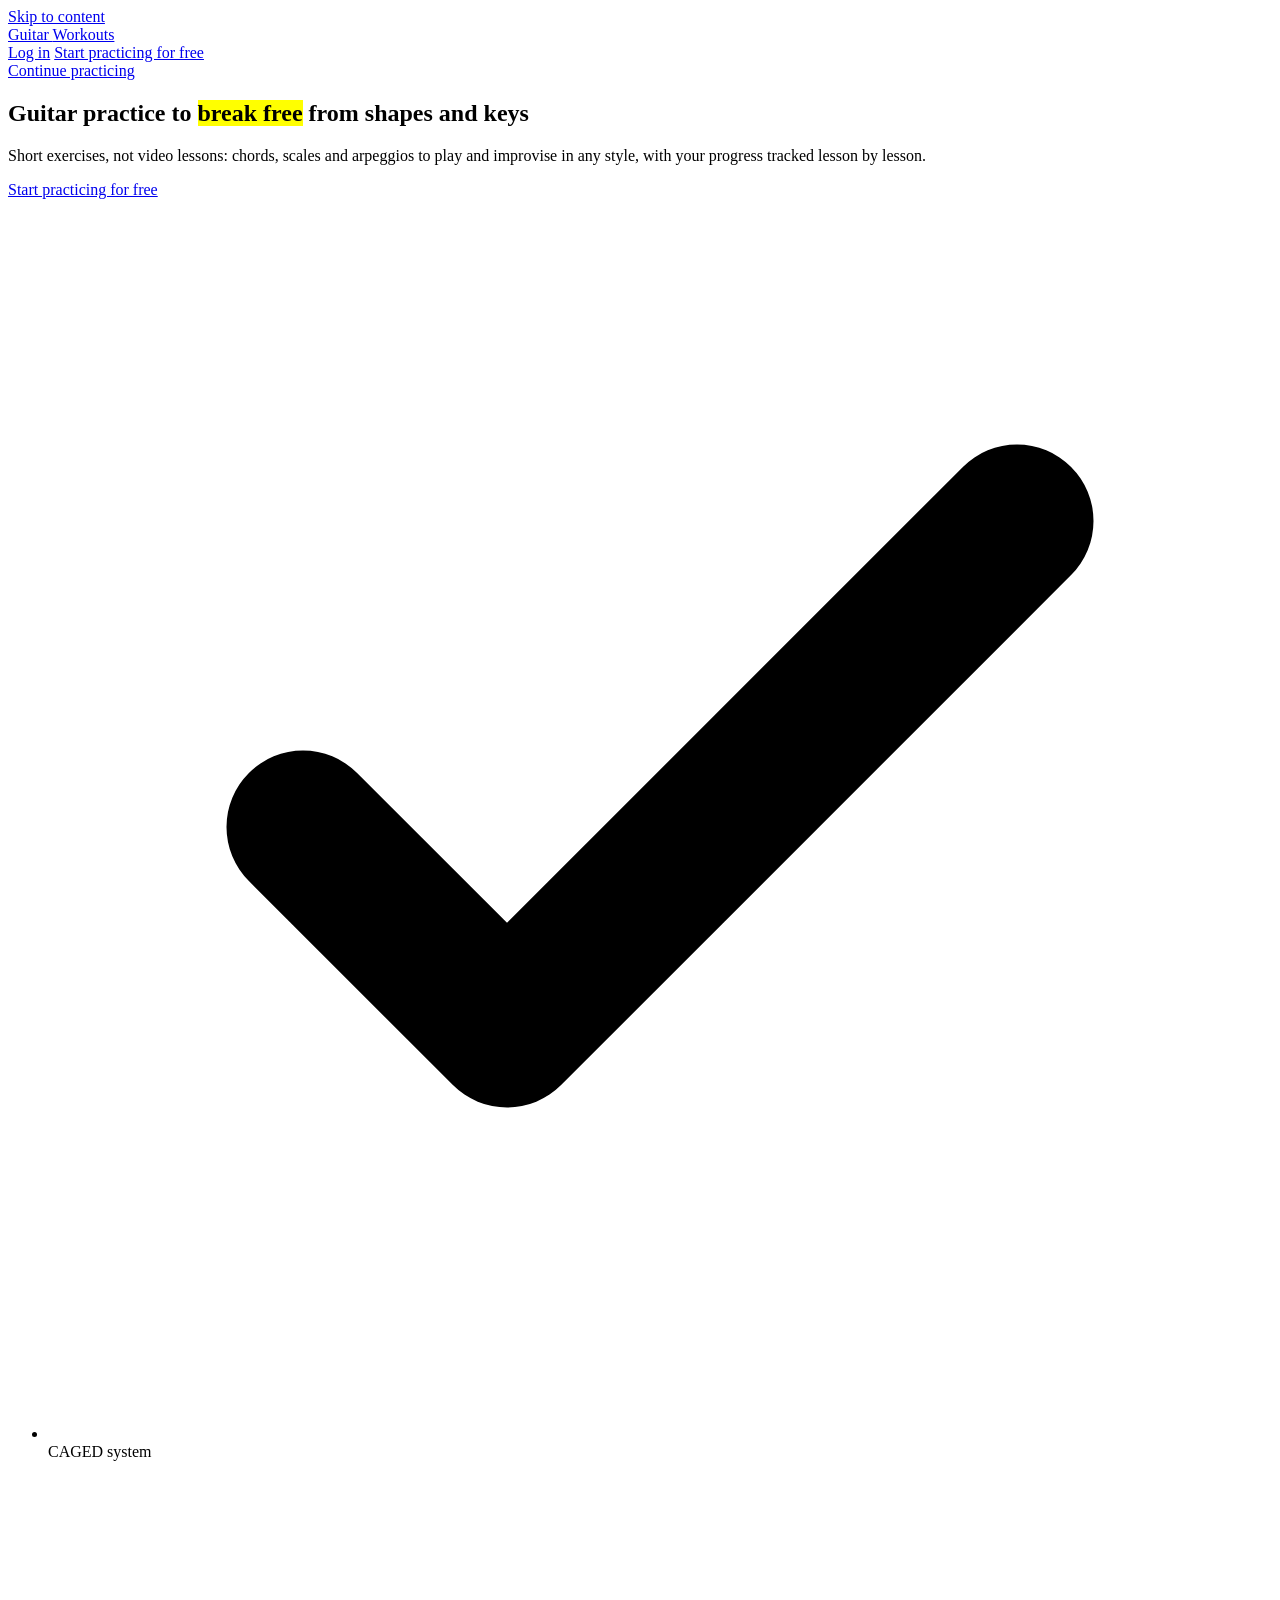
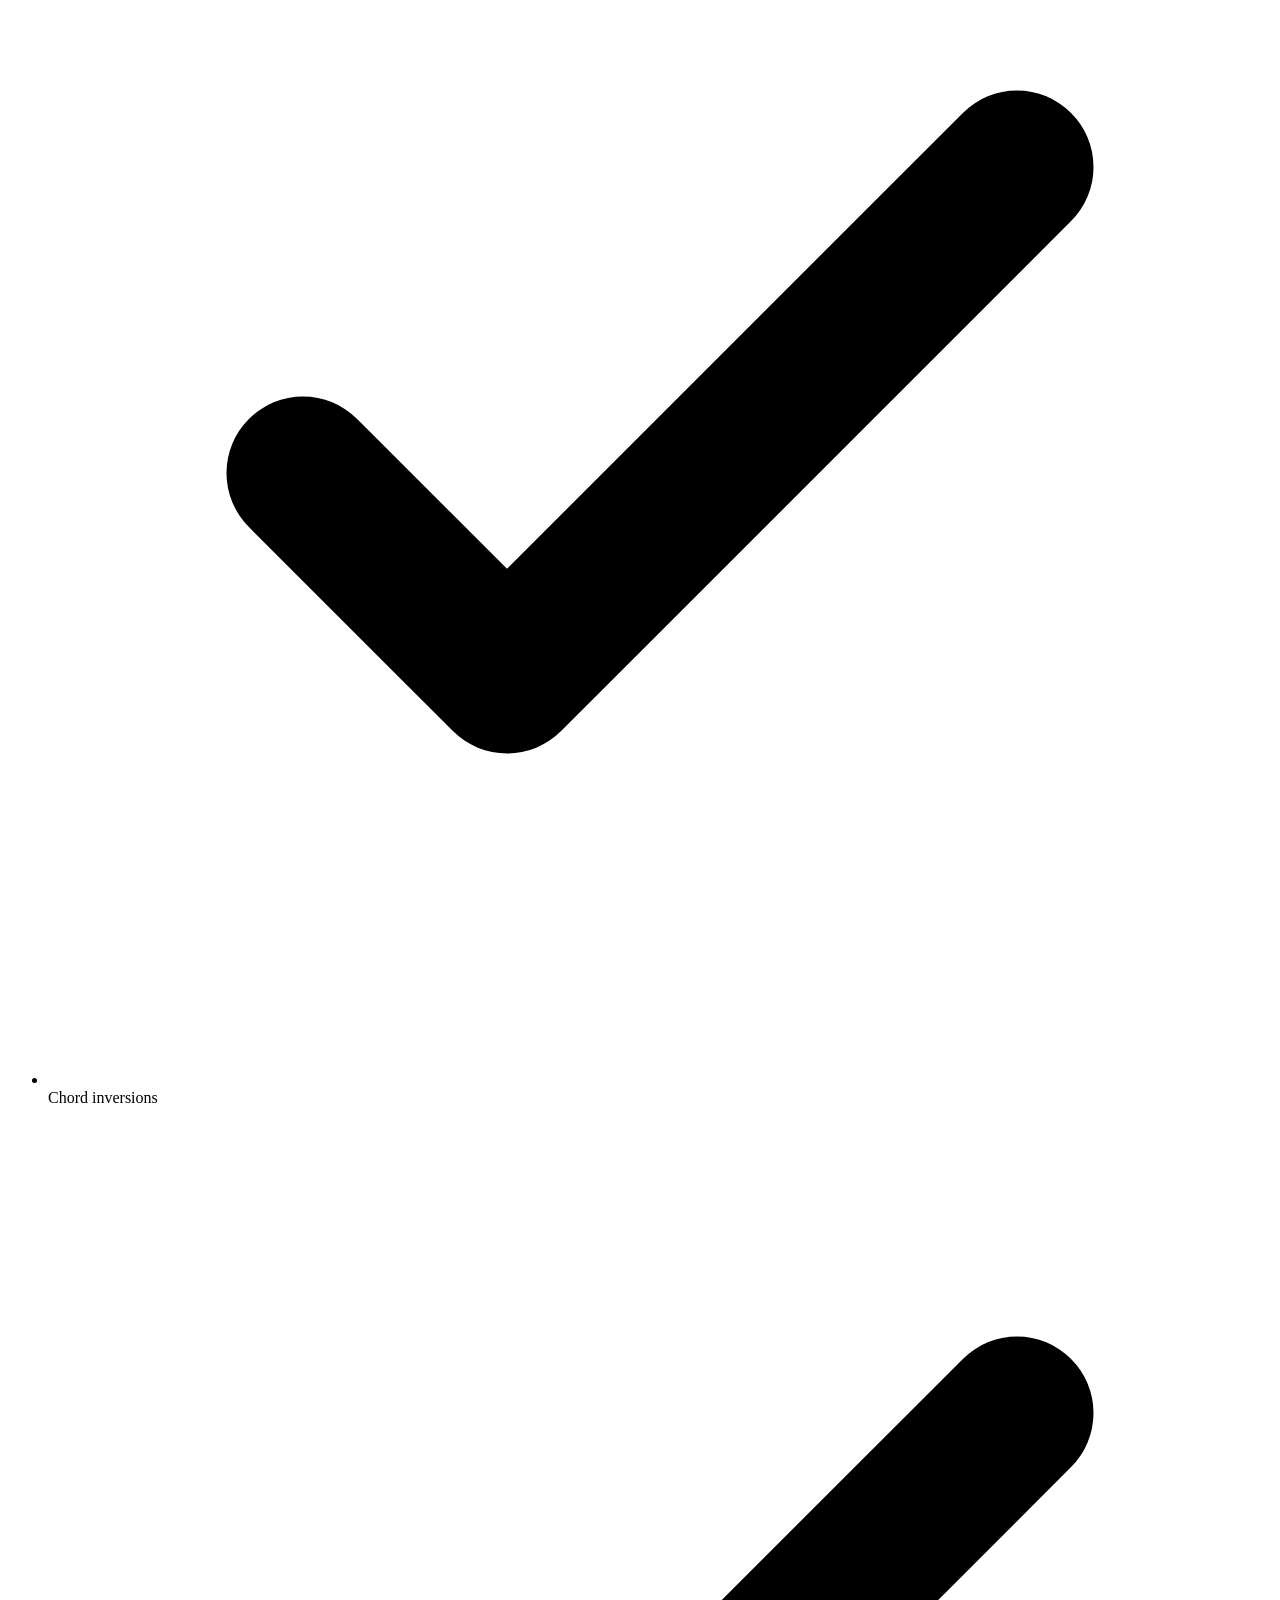
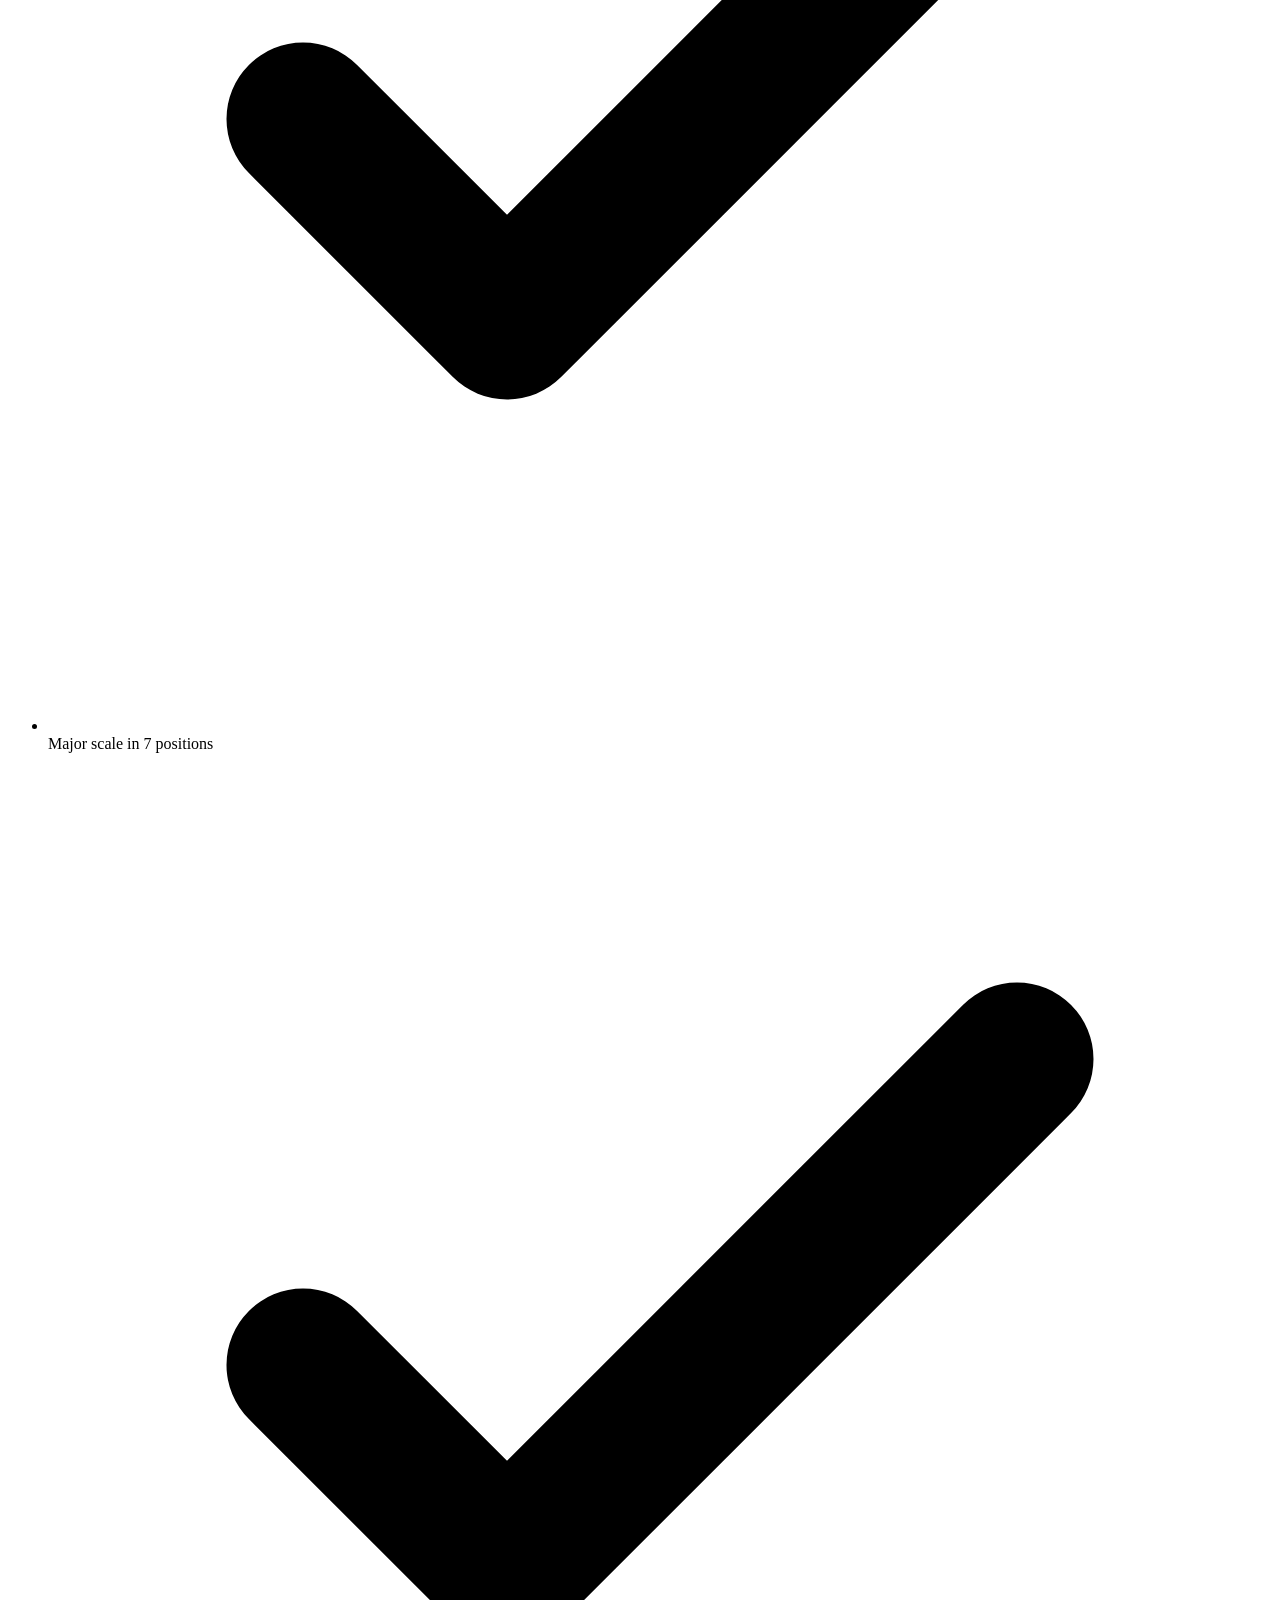
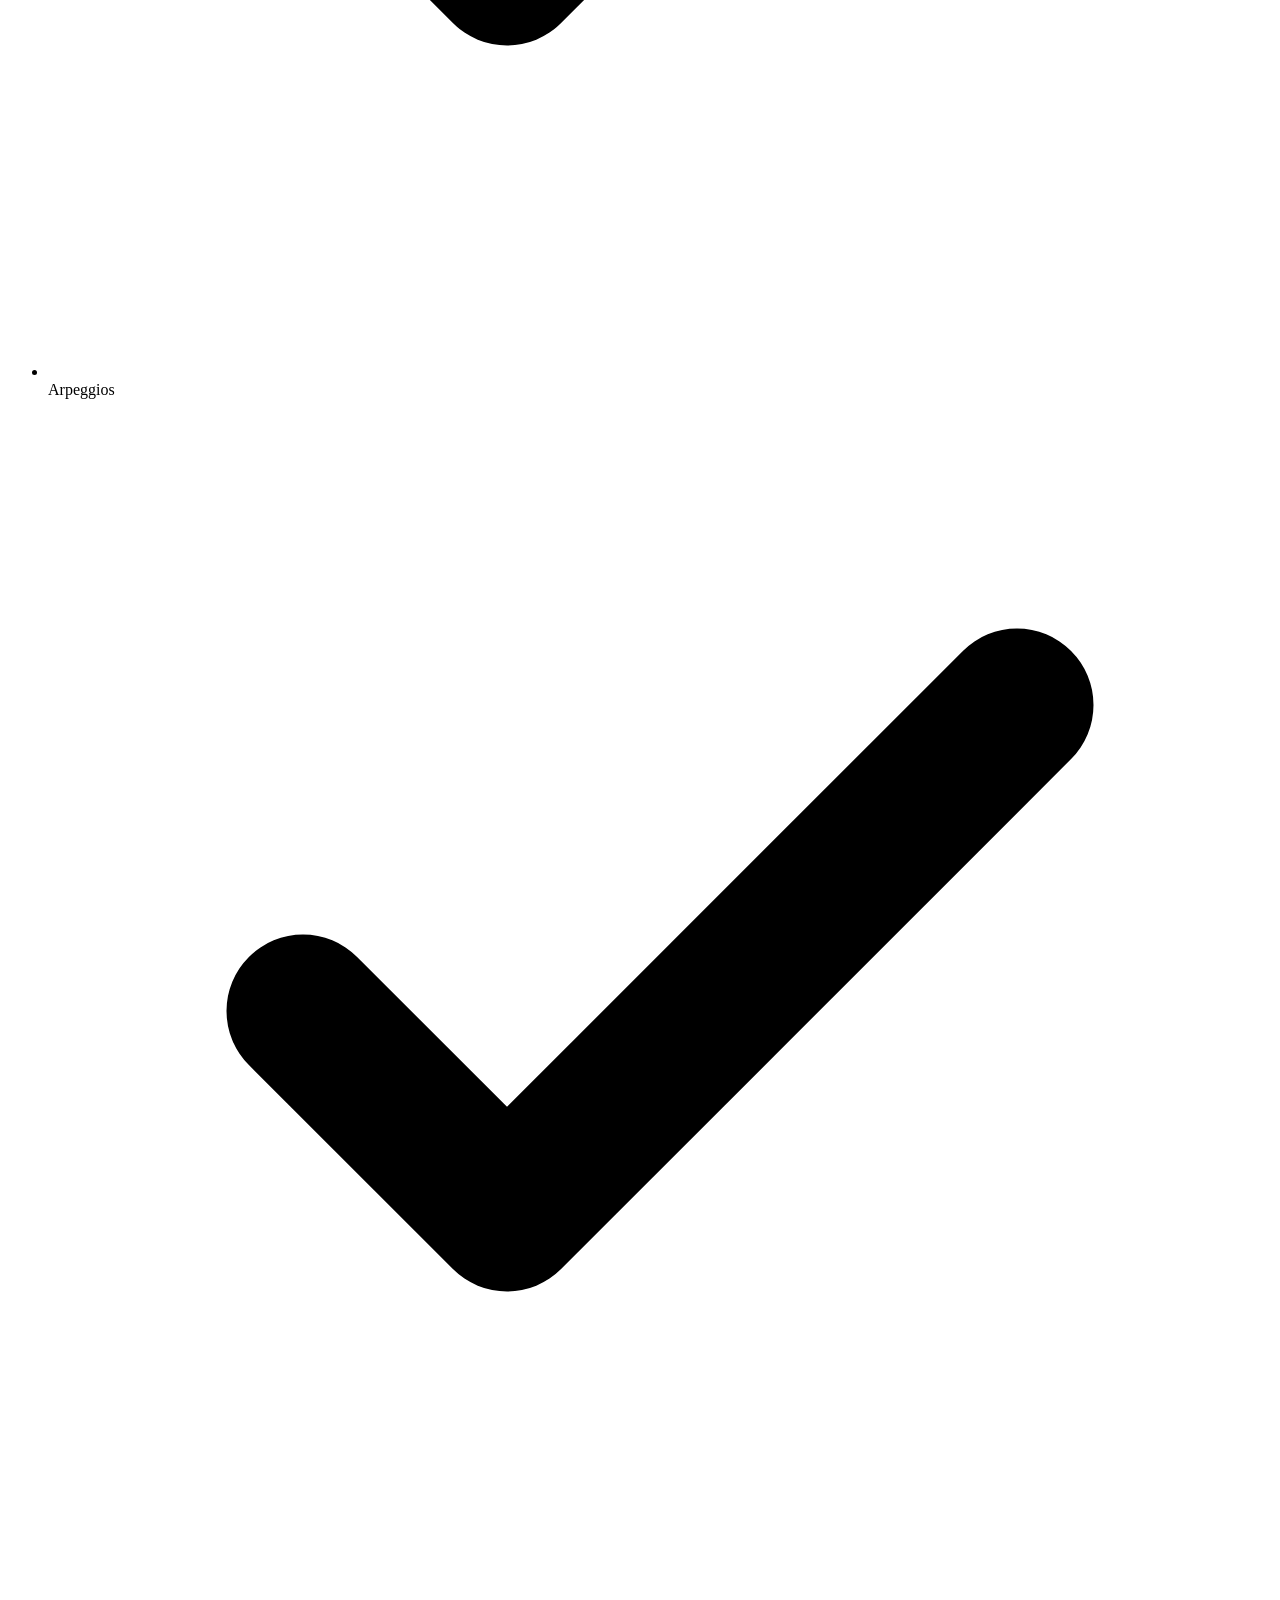
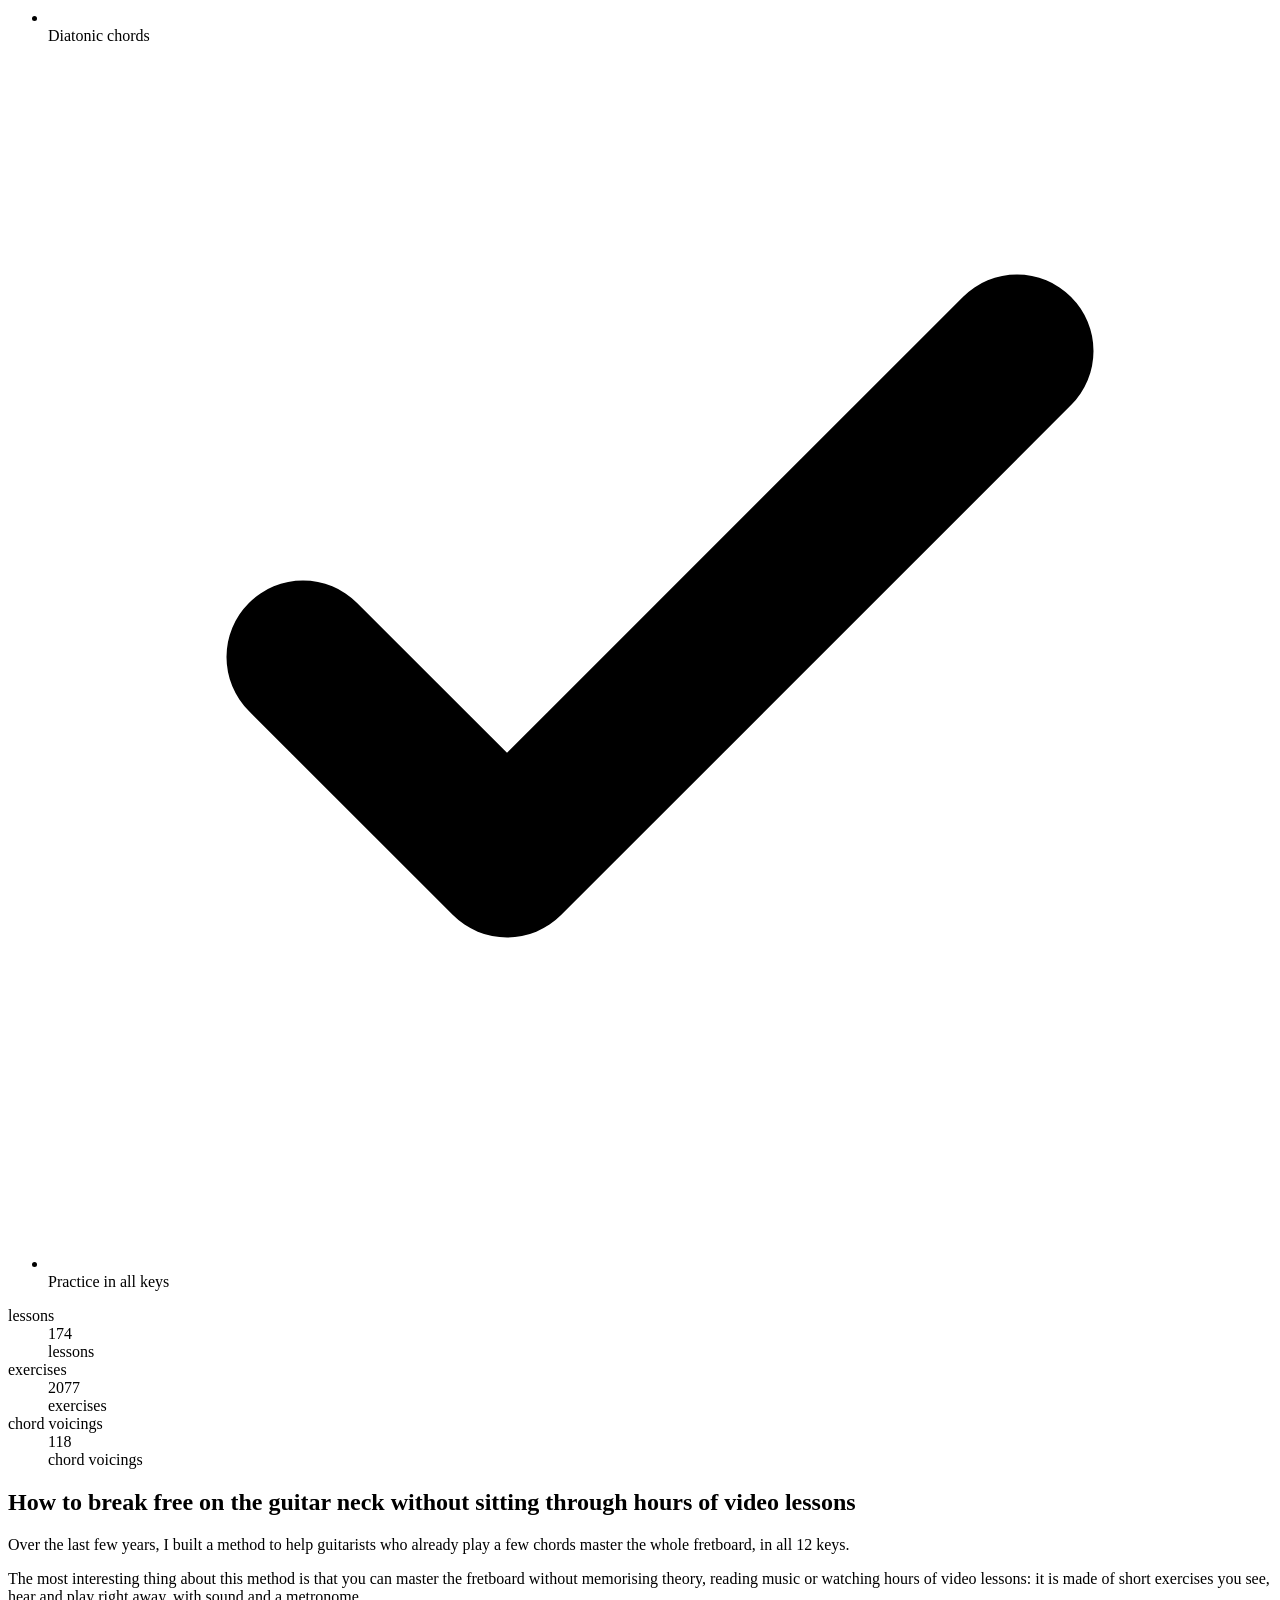
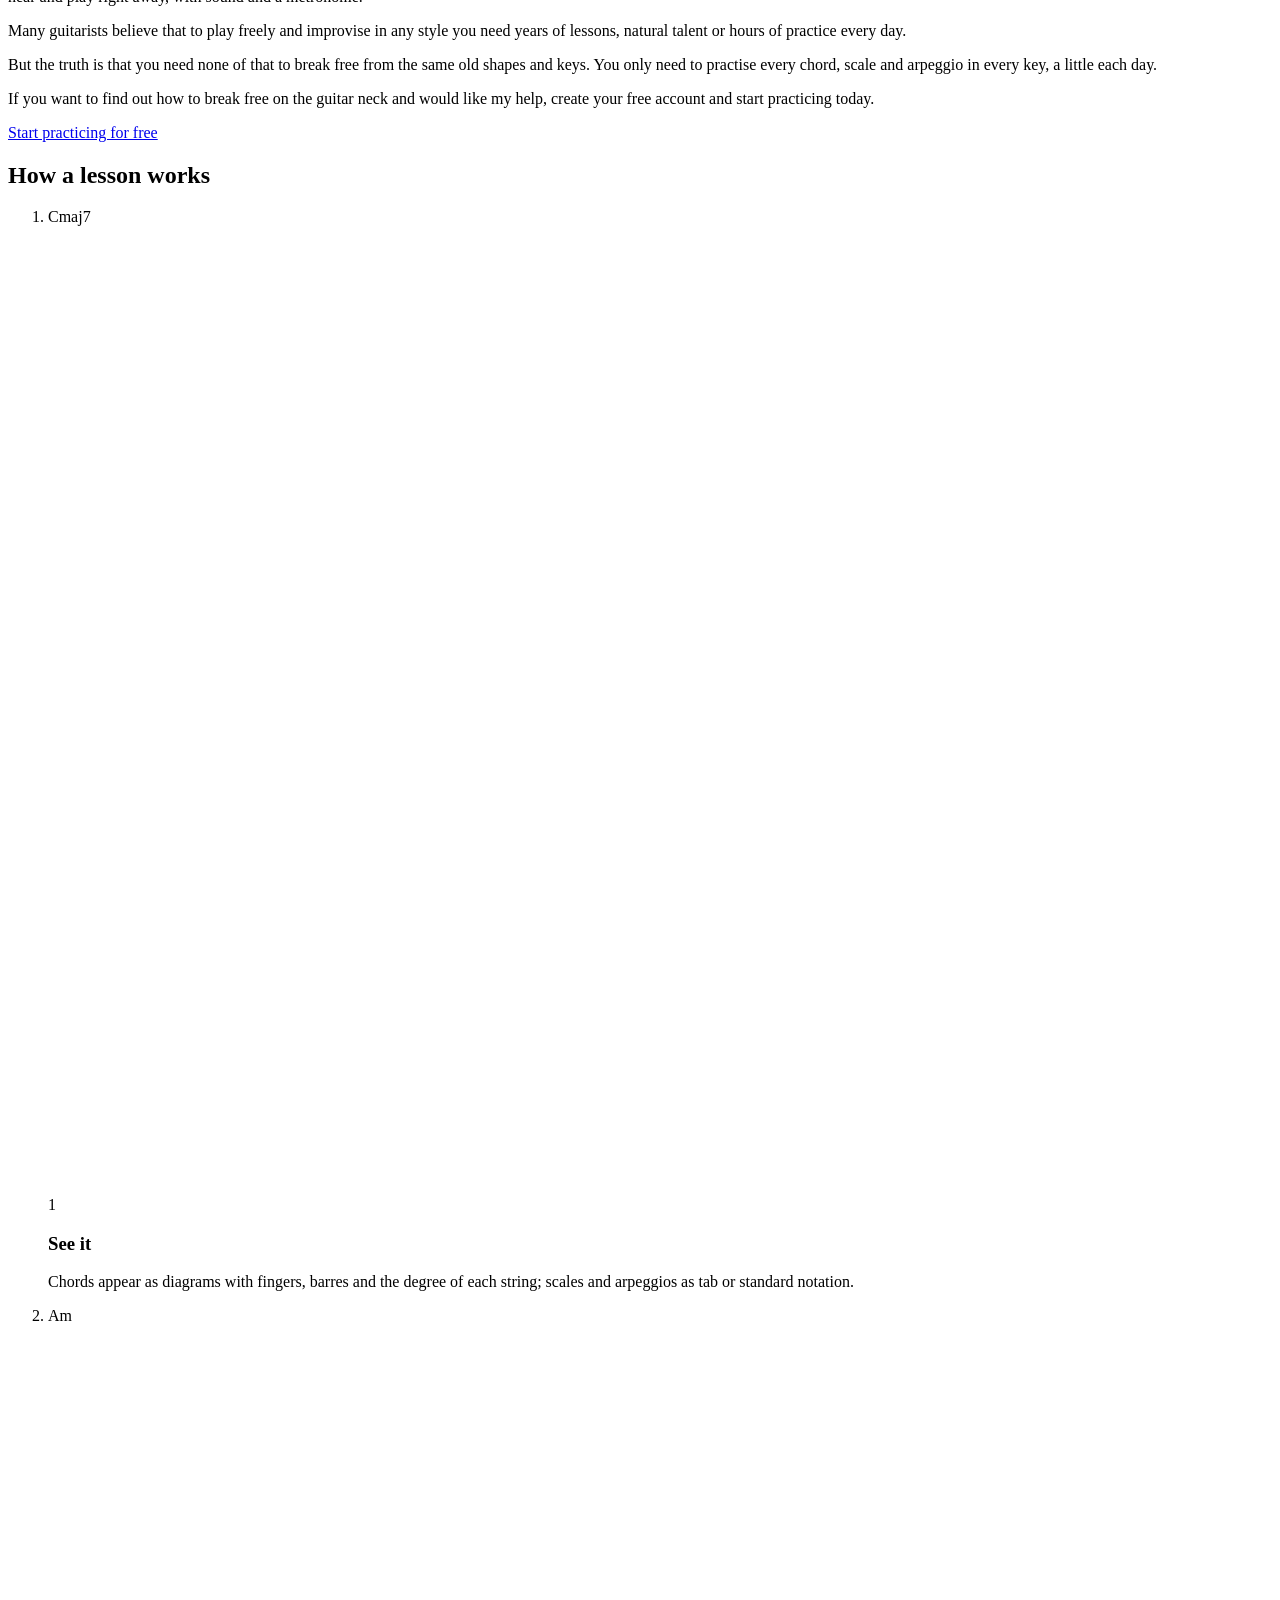
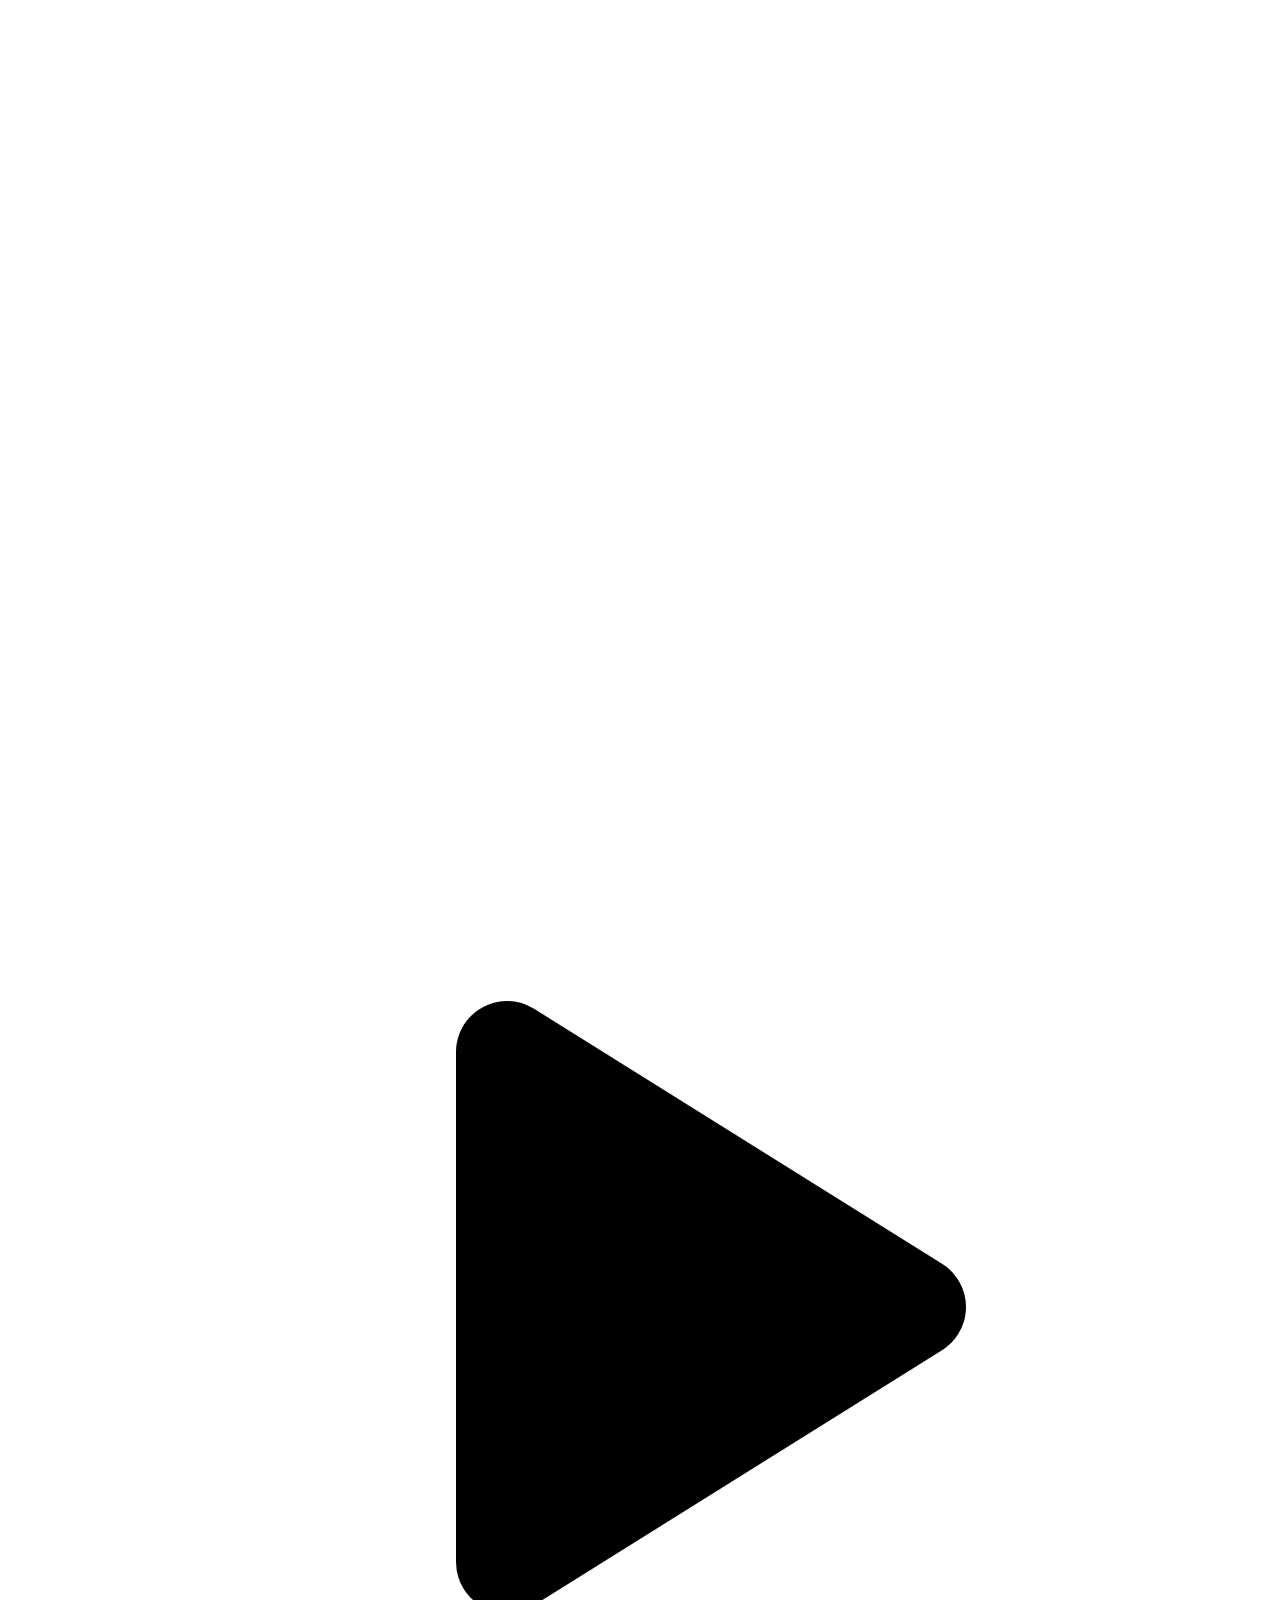
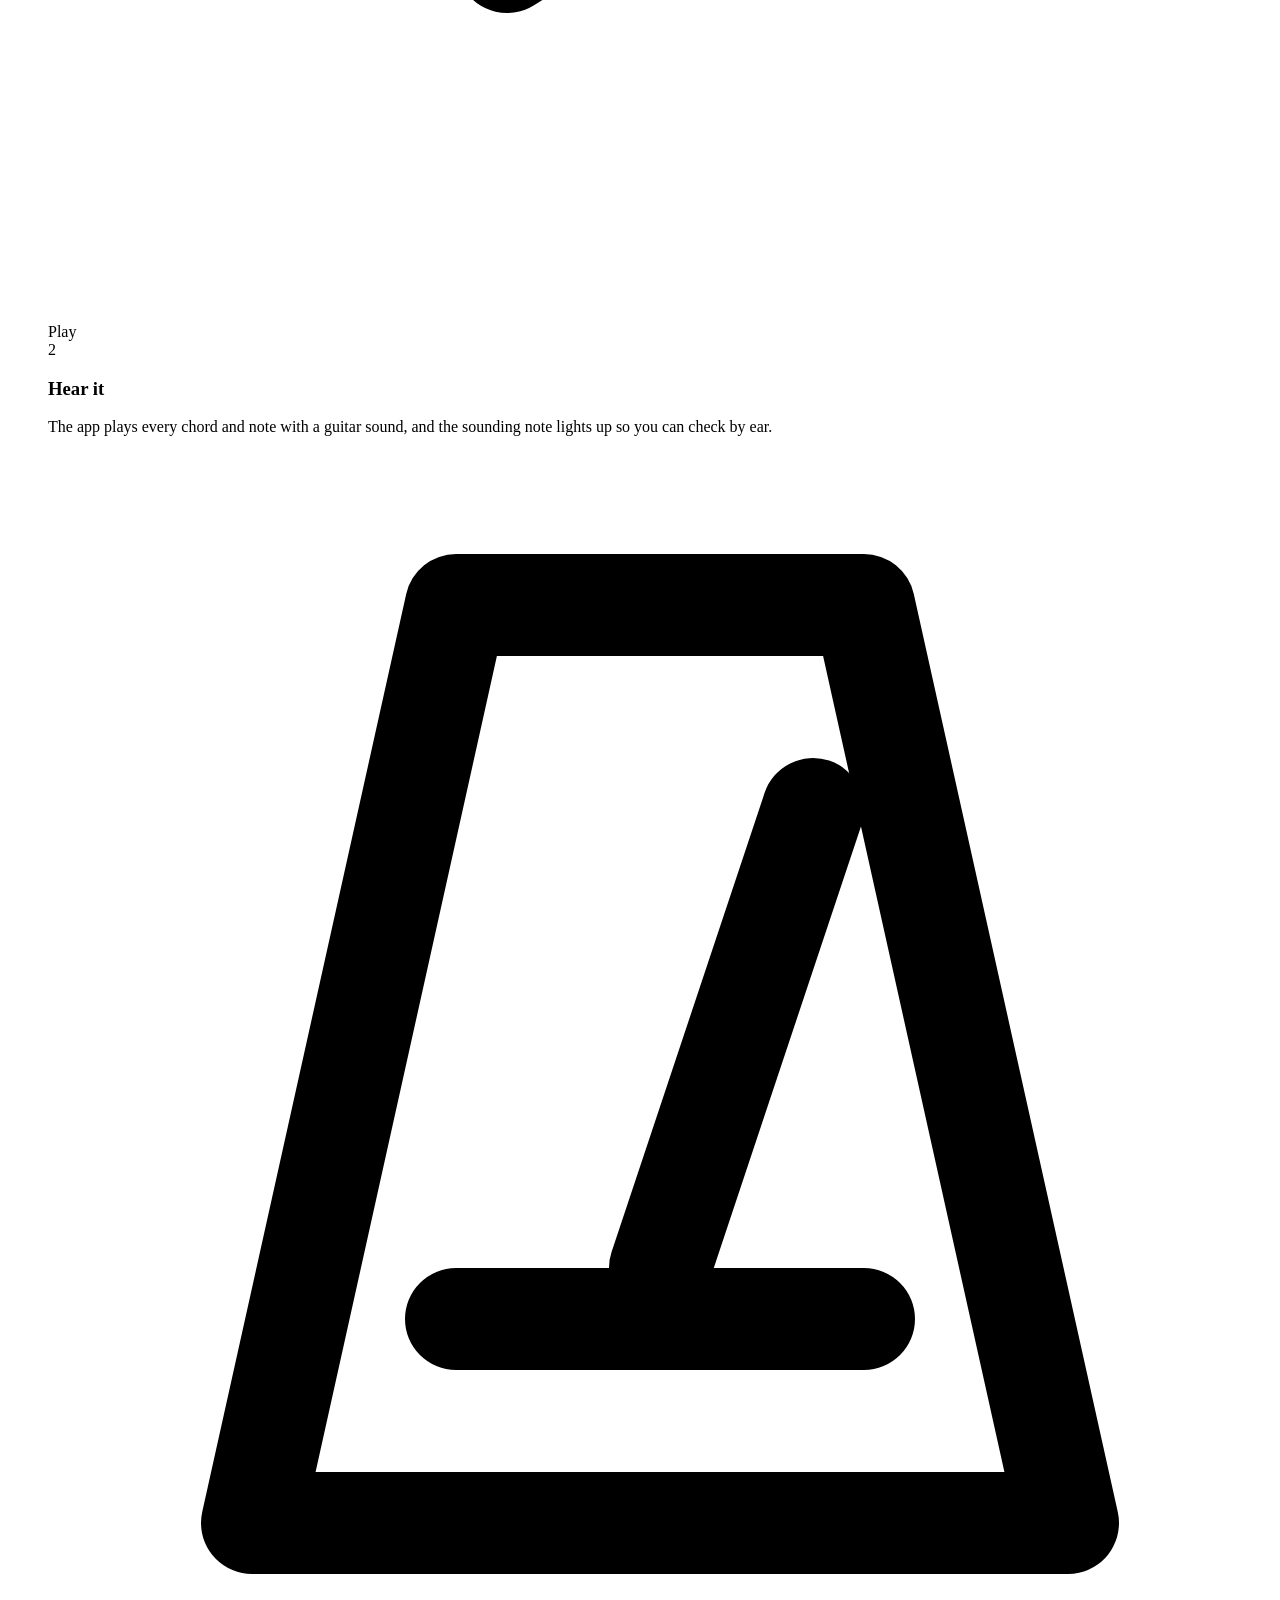
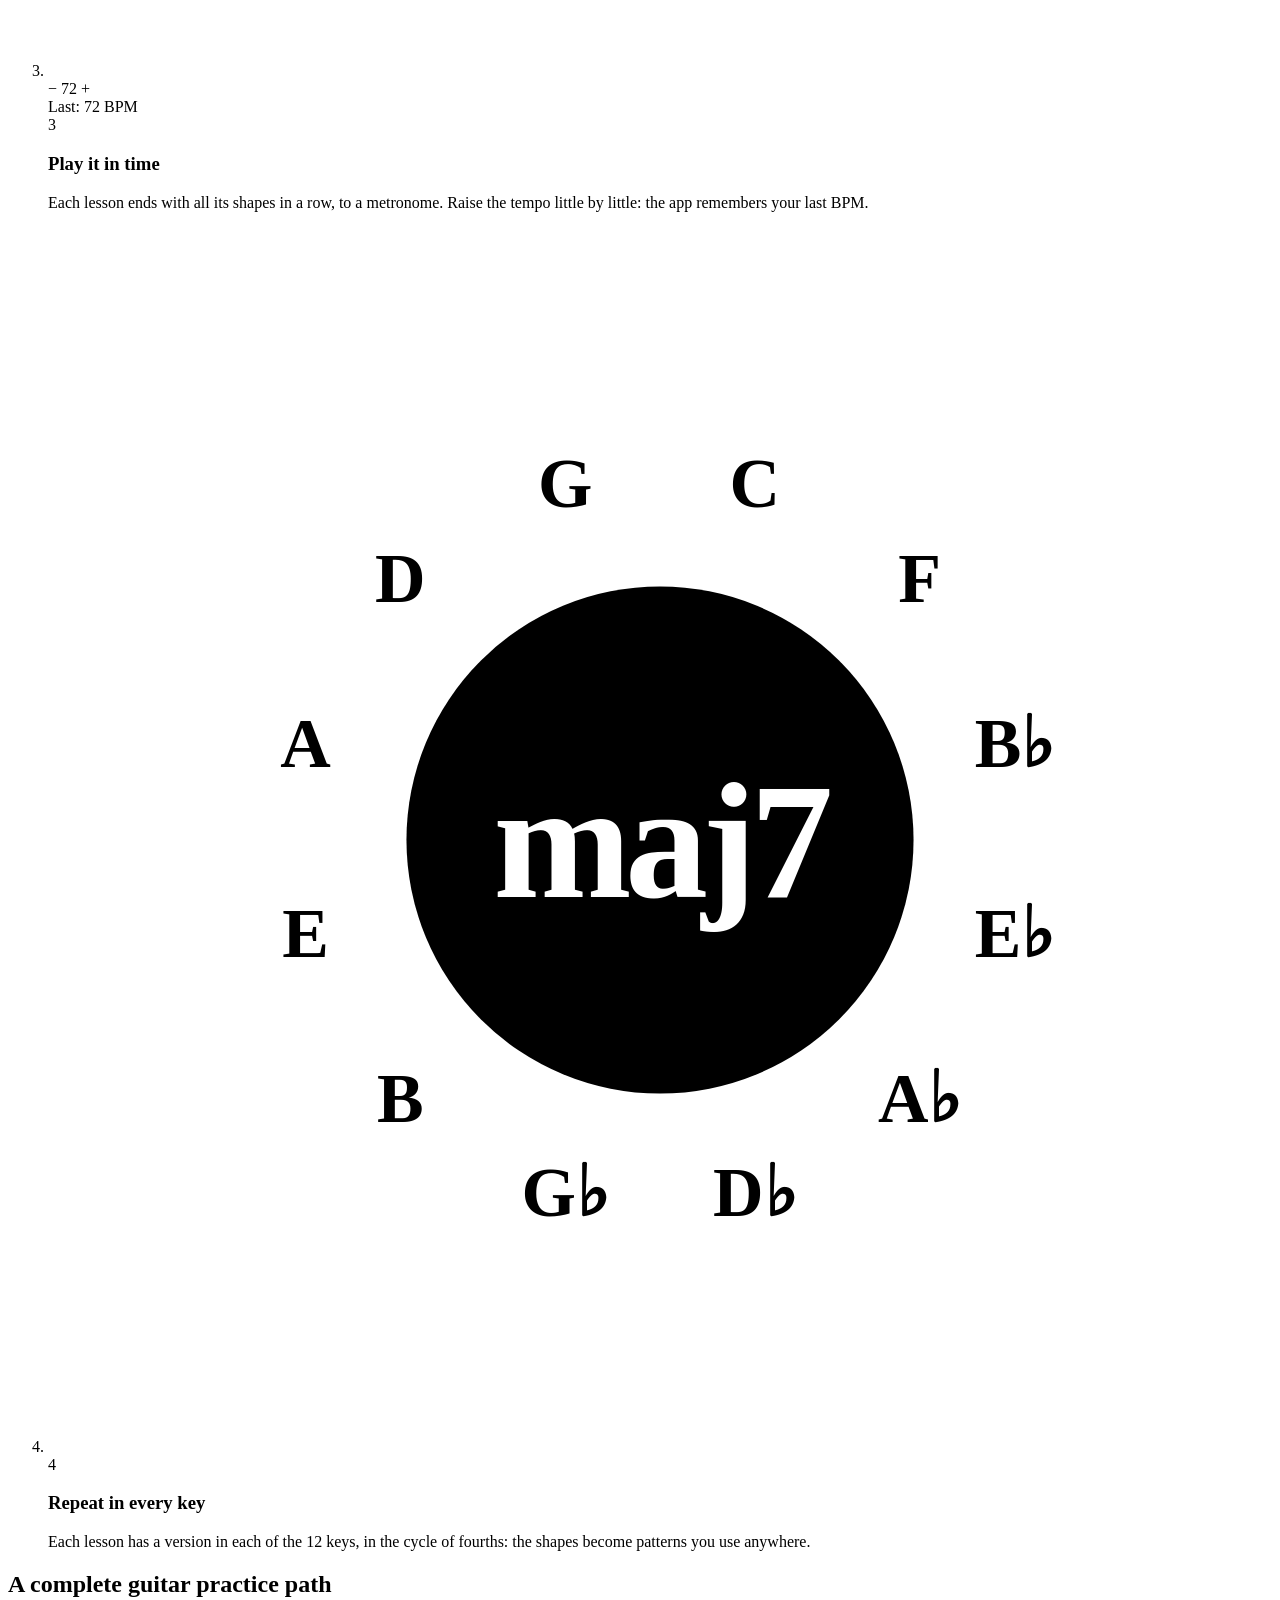
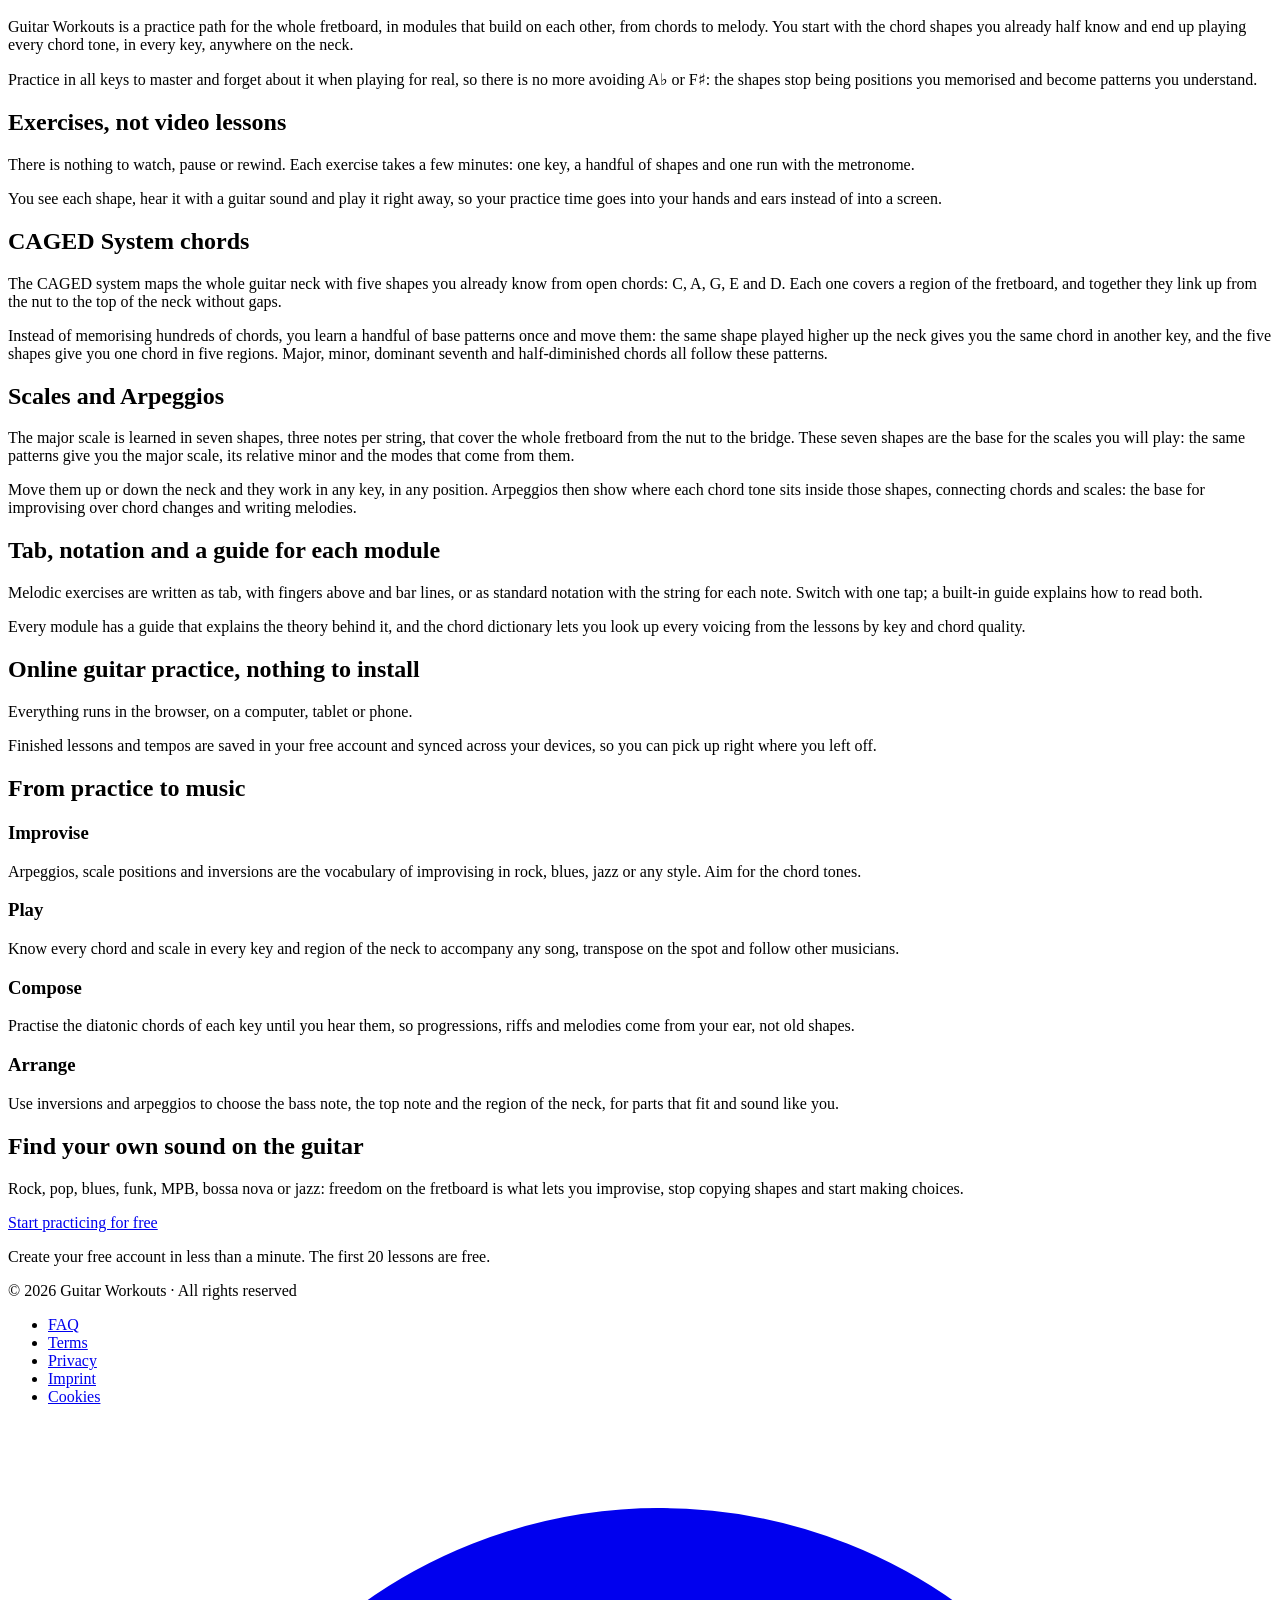
==== index.html @ 5ccb6d15 "Minor scales module: natural, harmonic and melodic minor in 7 positions New module "7 Posições das E" ====
<!doctype html>
<!-- Generated by scripts/landing/build.mjs from scripts/landing/content.mjs. Do not edit by hand. -->
<html lang="en">
  <head>
    <meta charset="UTF-8" />
    <script>
      // The site lives at guitarworkouts.app: the Firebase addresses send visitors there (same page).
      if (/\.web\.app$|\.firebaseapp\.com$/.test(location.hostname)) location.replace("https://guitarworkouts.app" + location.pathname + location.search + location.hash);
    </script>
    <script>
      // Default language by country (src/geo.ts): no language chosen yet and the visitor
      // is in Brazil or Portugal → the Portuguese homepage. Firebase Hosting answers
      // /geo.json per country; while it answers the page stays hidden (at most 1.5 s).
      // The same page in Portuguese: / → /pt/, /faq/ → /pt/faq/, /terms/ → /pt/termos/.
      (function () {
        var chosen = null, geo = null;
        try {
          chosen = localStorage.getItem("guitar-workouts.lang.v1");
          geo = localStorage.getItem("guitar-workouts.geo.v1");
        } catch (error) {}
        if (chosen === "pt" || chosen === "en") return;
        function toPortuguese() {
          window.gwRedirecting = true;
          location.replace("/pt/" + location.search + location.hash);
        }
        if (geo === "pt") return toPortuguese();
        if (geo === "en") return;
        var root = document.documentElement;
        root.style.visibility = "hidden";
        function show() { root.style.visibility = ""; }
        setTimeout(show, 1500);
        fetch("/geo.json", { cache: "no-store" })
          .then(function (response) { return response.json(); })
          .then(function (answer) {
            try { localStorage.setItem("guitar-workouts.geo.v1", answer.lang); } catch (error) {}
            if (answer.lang === "pt") toPortuguese(); else show();
          }, show);
      })();
    </script>
    <!-- Google Analytics 4, only after consent (src/consent.ts); not on localhost. -->
    <script type="module" src="/src/landing-analytics.ts"></script>
    <meta name="viewport" content="width=device-width, initial-scale=1.0" />
    <meta name="theme-color" content="#F5F7FA" />
    <title>Guitar Practice: Chords, Scales &amp; Arpeggios in 12 Keys | Guitar Workouts</title>
    <meta name="description" content="Guitar exercises, not video lessons: chords, inversions, scales and arpeggios in all 12 keys, with sound, metronome and tab. Practice to improvise in any style." />
    <link rel="canonical" href="https://guitarworkouts.app/" />
    <link rel="alternate" hreflang="en" href="https://guitarworkouts.app/" />
    <link rel="alternate" hreflang="pt-BR" href="https://guitarworkouts.app/pt/" />
    <link rel="alternate" hreflang="x-default" href="https://guitarworkouts.app/" />
    <meta property="og:type" content="website" />
    <meta property="og:site_name" content="Guitar Workouts" />
    <meta property="og:title" content="Guitar Practice: Chords, Scales &amp; Arpeggios in 12 Keys | Guitar Workouts" />
    <meta property="og:description" content="Guitar exercises, not video lessons: chords, inversions, scales and arpeggios in all 12 keys, with sound, metronome and tab. Practice to improvise in any style." />
    <meta property="og:url" content="https://guitarworkouts.app/" />
    <meta property="og:locale" content="en_US" />
    <meta property="og:locale:alternate" content="pt_BR" />
    <meta property="og:image" content="https://guitarworkouts.app/og-en.png" />
    <meta property="og:image:width" content="1200" />
    <meta property="og:image:height" content="630" />
    <meta property="og:image:alt" content="Guitar practice to break free from shapes and keys" />
    <meta name="twitter:card" content="summary_large_image" />
    <meta name="twitter:title" content="Guitar Practice: Chords, Scales &amp; Arpeggios in 12 Keys | Guitar Workouts" />
    <meta name="twitter:description" content="Guitar exercises, not video lessons: chords, inversions, scales and arpeggios in all 12 keys, with sound, metronome and tab. Practice to improvise in any style." />
    <meta name="twitter:image" content="https://guitarworkouts.app/og-en.png" />
    <meta name="robots" content="index, follow, max-image-preview:large" />
    <link rel="icon" type="image/svg+xml" href="/favicon.svg" />
    <link rel="preconnect" href="https://fonts.googleapis.com" />
    <link rel="preconnect" href="https://fonts.gstatic.com" crossorigin />
    <link
      rel="stylesheet"
      href="https://fonts.googleapis.com/css2?family=Inter:wght@400;500;600;700&family=JetBrains+Mono:wght@500;600;700&family=Space+Grotesk:wght@500;600;700&display=swap"
    />
    <link rel="stylesheet" href="/src/index.css" />
    <script type="application/ld+json">[{"@context":"https://schema.org","@type":"WebSite","name":"Guitar Workouts","url":"https://guitarworkouts.app/","inLanguage":"en"},{"@context":"https://schema.org","@type":"WebApplication","name":"Guitar Workouts","url":"https://guitarworkouts.app/","description":"Guitar exercises, not video lessons: chords, inversions, scales and arpeggios in all 12 keys, with sound, metronome and tab. Practice to improvise in any style.","image":"https://guitarworkouts.app/og-en.png","applicationCategory":"EducationalApplication","operatingSystem":"Any (web browser)","inLanguage":["en","pt-BR"],"isAccessibleForFree":true,"offers":{"@type":"Offer","price":"0","priceCurrency":"USD"},"featureList":["CAGED system exercises","Triad inversion exercises","Seventh chord inversion exercises","Major scale exercises in 7 positions","Triad arpeggio exercises","Seventh chord arpeggio exercises","Altered scale exercises in 7 positions","Minor scale exercises in 7 positions"],"educationalLevel":"Beginner to advanced"}]</script>
    <script>
      // Old links to the app's dictionary (#dicionario) now live under app/.
      if (location.hash.startsWith("#dicionario")) location.replace("app/" + location.hash);
    </script>
  </head>
  <body class="bg-canvas text-ink">
    <a href="#main" class="sr-only focus:not-sr-only focus:absolute focus:left-4 focus:top-4 focus:z-50 focus:rounded-control focus:bg-surface focus:px-4 focus:py-2">Skip to content</a>

    <header class="border-b border-line bg-canvas">
      <nav data-auth-root class="mx-auto flex h-20 w-full max-w-[1200px] items-center justify-between gap-4 px-4 sm:h-[88px] sm:px-8" aria-label="Main">
        <a href="./" class="font-display text-[19px] font-bold leading-none tracking-[-0.03em] text-ink sm:text-[22px]">
          Guitar <span class="text-accent-ink">Workouts</span>
        </a>
        <div class="flex shrink-0 items-center gap-2 sm:gap-3" data-auth="out">
          <a href="login/?lang=en" class="flex h-11 items-center rounded-control border border-line-strong bg-surface px-4 text-[15px] font-semibold text-ink-2 transition-colors hover:border-subtle hover:text-ink">Log in</a>
          <a href="signup/?lang=en" class="hidden h-11 items-center rounded-control bg-brand px-5 text-[15px] font-semibold text-white transition-colors hover:bg-brand-strong sm:flex">Start practicing for free</a>
        </div>
        <div class="hidden shrink-0 items-center gap-3" data-auth="in">
          <a href="app/?lang=en" class="hidden h-11 items-center rounded-control bg-brand px-5 text-[15px] font-semibold text-white transition-colors hover:bg-brand-strong sm:flex">Continue practicing</a>
          <div data-auth-menu class="size-9"></div>
        </div>
        <script>
          // A session stored by Firebase in this browser: hide the header buttons until
          // src/landing-auth.ts confirms it with the server (then it shows the right state).
          try {
            if (localStorage.getItem("firebase:authUser:AIzaSyA1-sl99ATh5KowpJLSX7NeQmTqwxxf49s:[DEFAULT]")) document.querySelector("[data-auth-root]").setAttribute("data-auth-pending", "");
          } catch (error) {}
        </script>
      </nav>
    </header>

    <main id="main">
      <!-- Hero -->
      <section class="mx-auto flex w-full max-w-[1200px] flex-col items-center px-4 pb-16 pt-14 text-center sm:px-8 sm:pt-24 lg:pb-24">
        <h1 class="max-w-[1040px] text-balance font-display text-[40px] font-bold leading-[1.05] tracking-[-0.04em] text-ink sm:text-[60px] lg:text-[72px]">Guitar practice to <mark class="whitespace-nowrap rounded-[4px] bg-brand-soft px-1.5 text-brand-ink">break free</mark> from shapes and keys</h1>
        <p class="mt-7 max-w-[880px] text-balance text-[19px] leading-8 text-ink-2 sm:text-[22px] sm:leading-9">Short exercises, not video lessons: chords, scales and arpeggios to play and improvise in any style, with your progress tracked lesson by lesson.</p>
        <a href="signup/?lang=en" class="mt-10 flex h-14 items-center rounded-control bg-accent px-8 text-[17px] font-semibold text-white transition-colors hover:bg-accent-strong">Start practicing for free</a>
        <ul class="mt-8 flex max-w-[760px] flex-wrap justify-center gap-x-6 gap-y-3">
          <li class="flex items-center gap-2 text-[15px] font-semibold text-ink-2">
            <svg class="size-5 shrink-0 text-success" viewBox="0 0 24 24" fill="none" stroke="currentColor" stroke-width="3" stroke-linecap="round" stroke-linejoin="round" aria-hidden="true"><path d="m5 12 4 4L19 6" /></svg>
            <span>CAGED system</span>
          </li>
          <li class="flex items-center gap-2 text-[15px] font-semibold text-ink-2">
            <svg class="size-5 shrink-0 text-success" viewBox="0 0 24 24" fill="none" stroke="currentColor" stroke-width="3" stroke-linecap="round" stroke-linejoin="round" aria-hidden="true"><path d="m5 12 4 4L19 6" /></svg>
            <span>Chord inversions</span>
          </li>
          <li class="flex items-center gap-2 text-[15px] font-semibold text-ink-2">
            <svg class="size-5 shrink-0 text-success" viewBox="0 0 24 24" fill="none" stroke="currentColor" stroke-width="3" stroke-linecap="round" stroke-linejoin="round" aria-hidden="true"><path d="m5 12 4 4L19 6" /></svg>
            <span>Major scale in 7 positions</span>
          </li>
          <li class="flex items-center gap-2 text-[15px] font-semibold text-ink-2">
            <svg class="size-5 shrink-0 text-success" viewBox="0 0 24 24" fill="none" stroke="currentColor" stroke-width="3" stroke-linecap="round" stroke-linejoin="round" aria-hidden="true"><path d="m5 12 4 4L19 6" /></svg>
            <span>Arpeggios</span>
          </li>
          <li class="flex items-center gap-2 text-[15px] font-semibold text-ink-2">
            <svg class="size-5 shrink-0 text-success" viewBox="0 0 24 24" fill="none" stroke="currentColor" stroke-width="3" stroke-linecap="round" stroke-linejoin="round" aria-hidden="true"><path d="m5 12 4 4L19 6" /></svg>
            <span>Diatonic chords</span>
          </li>
          <li class="flex items-center gap-2 text-[15px] font-semibold text-ink-2">
            <svg class="size-5 shrink-0 text-success" viewBox="0 0 24 24" fill="none" stroke="currentColor" stroke-width="3" stroke-linecap="round" stroke-linejoin="round" aria-hidden="true"><path d="m5 12 4 4L19 6" /></svg>
            <span>Practice in all keys</span>
          </li>
        </ul>
      </section>

      <!-- Stats -->
      <section class="border-y border-line bg-surface" aria-label="In numbers">
        <div class="mx-auto w-full max-w-[1200px] px-4 py-10 sm:px-8">
          <dl class="mx-auto grid max-w-[880px] grid-cols-3 gap-6 text-center">
            <div>
              <dt class="sr-only">lessons</dt>
              <dd class="font-display text-[36px] font-bold leading-none tracking-[-0.03em] text-brand-ink">174</dd>
              <dd class="mt-2 text-sm font-semibold text-muted">lessons</dd>
            </div>
            <div>
              <dt class="sr-only">exercises</dt>
              <dd class="font-display text-[36px] font-bold leading-none tracking-[-0.03em] text-brand-ink">2077</dd>
              <dd class="mt-2 text-sm font-semibold text-muted">exercises</dd>
            </div>
            <div>
              <dt class="sr-only">chord voicings</dt>
              <dd class="font-display text-[36px] font-bold leading-none tracking-[-0.03em] text-brand-ink">118</dd>
              <dd class="mt-2 text-sm font-semibold text-muted">chord voicings</dd>
            </div>
          </dl>
        </div>
      </section>

      <!-- Story -->
      <section class="bg-ink text-white">
        <div class="mx-auto w-full max-w-[860px] px-4 py-16 sm:px-8 sm:py-24">
          <h2 class="font-display text-[30px] font-bold leading-tight tracking-[-0.035em] sm:text-[40px]">How to break free on the guitar neck without sitting through hours of video lessons</h2>
          <p class="mt-6 text-[18px] leading-8 text-on-ink-muted">Over the last few years, I built a method to help guitarists who already play a few chords master the whole fretboard, in all 12 keys.</p>
          <p class="mt-6 text-[18px] leading-8 text-on-ink-muted">The most interesting thing about this method is that you can master the fretboard without memorising theory, reading music or watching hours of video lessons: it is made of short exercises you see, hear and play right away, with sound and a metronome.</p>
          <p class="mt-6 text-[18px] leading-8 text-on-ink-muted">Many guitarists believe that to play freely and improvise in any style you need years of lessons, natural talent or hours of practice every day.</p>
          <p class="mt-6 text-[18px] leading-8 text-on-ink-muted">But the truth is that you need none of that to break free from the same old shapes and keys. You only need to practise every chord, scale and arpeggio in every key, a little each day.</p>
          <p class="mt-6 text-[18px] leading-8 text-on-ink-muted">If you want to find out how to break free on the guitar neck and would like my help, create your free account and start practicing today.</p>
          <a href="signup/?lang=en" class="mt-10 inline-flex h-14 items-center rounded-control bg-accent px-8 text-[17px] font-semibold text-white transition-colors hover:bg-accent-strong">Start practicing for free</a>
        </div>
      </section>

      <!-- How it works -->
      <section class="border-y border-line bg-surface">
        <div class="mx-auto w-full max-w-[1200px] px-4 py-16 sm:px-8 sm:py-24">
        <h2 class="text-center font-display text-[30px] font-bold leading-tight tracking-[-0.035em] text-ink sm:text-[40px]">How a lesson works</h2>
        <ol class="mt-12 grid gap-4 sm:mt-16 md:grid-cols-2 lg:grid-cols-4">
          <li class="flex flex-col">
            <div class="flex h-[260px] items-center justify-center rounded-card border border-line bg-surface px-5 py-4">
            <div class="w-full max-w-[210px]"><p class="text-center font-display text-[22px] font-bold tracking-[-0.03em] text-ink">Cmaj7</p><svg viewBox="0 21 272 211" fill="none" class="block h-auto w-full mt-1" role="img" aria-label="Cmaj7 chord diagram, with the finger on each note and the degree of each string"><line x1="56" y1="193" x2="258" y2="193" stroke-width="1.2" class="stroke-subtle" /><line x1="56" y1="164" x2="258" y2="164" stroke-width="1.2" class="stroke-subtle" /><text x="31" y="168.5" text-anchor="end" font-size="13" font-weight="700" class="font-mono fill-brand-ink">1</text><line x1="56" y1="135" x2="258" y2="135" stroke-width="1.2" class="stroke-subtle" /><text x="31" y="139.5" text-anchor="end" font-size="13" font-weight="700" class="font-mono fill-brand-ink">3</text><line x1="56" y1="106" x2="258" y2="106" stroke-width="1.2" class="stroke-subtle" /><text x="31" y="110.5" text-anchor="end" font-size="13" font-weight="700" class="font-mono fill-brand-ink">5</text><line x1="56" y1="77" x2="258" y2="77" stroke-width="1.2" class="stroke-subtle" /><text x="31" y="81.5" text-anchor="end" font-size="13" font-weight="700" class="font-mono fill-brand-ink">7</text><line x1="56" y1="48" x2="258" y2="48" stroke-width="1.6" class="stroke-subtle" /><text x="31" y="52.5" text-anchor="end" font-size="13" font-weight="700" class="font-mono fill-brand-ink">3</text><line x1="56" y1="48" x2="56" y2="193" stroke-width="6" stroke-linecap="round" class="stroke-ink-2" /><line x1="96.4" y1="48" x2="96.4" y2="193" stroke-width="1.4" class="stroke-ink-2" /><line x1="136.8" y1="48" x2="136.8" y2="193" stroke-width="1.4" class="stroke-ink-2" /><line x1="177.2" y1="48" x2="177.2" y2="193" stroke-width="1.4" class="stroke-ink-2" /><line x1="217.6" y1="48" x2="217.6" y2="193" stroke-width="1.4" class="stroke-ink-2" /><line x1="258" y1="48" x2="258" y2="193" stroke-width="1.4" class="stroke-ink-2" /><circle cx="157" cy="164" r="10" class="fill-ink" /><text x="157" y="168" text-anchor="middle" font-size="11" font-weight="700" class="fill-white font-mono">3</text><circle cx="116.6" cy="135" r="10" class="fill-ink" /><text x="116.6" y="139" text-anchor="middle" font-size="11" font-weight="700" class="fill-white font-mono">2</text></svg></div>
            </div>
            <div class="pt-6">
            <span class="flex size-10 items-center justify-center rounded-full bg-brand font-mono text-[15px] font-bold text-white" aria-hidden="true">1</span>
            <h3 class="mt-5 font-display text-[21px] font-bold tracking-[-0.02em] text-ink">See it</h3>
            <p class="mt-2 text-[16px] leading-7 text-ink-2">Chords appear as diagrams with fingers, barres and the degree of each string; scales and arpeggios as tab or standard notation.</p>
            </div>
          </li>
          <li class="flex flex-col">
            <div class="flex h-[260px] items-center justify-center rounded-card border border-line bg-surface px-5 py-4">
            <div class="flex w-full max-w-[196px] flex-col items-center"><p class="text-center font-display text-[22px] font-bold tracking-[-0.03em] text-ink">Am</p><svg viewBox="0 21 272 211" fill="none" class="block h-auto w-full -mt-1" role="img" aria-label="A minor chord playing: the string sounding lights up in orange"><line x1="56" y1="193" x2="258" y2="193" stroke-width="1.2" class="stroke-subtle" /><line x1="56" y1="164" x2="258" y2="164" stroke-width="1.2" class="stroke-subtle" /><text x="31" y="168.5" text-anchor="end" font-size="13" font-weight="700" class="font-mono fill-brand-ink">1</text><line x1="56" y1="135" x2="258" y2="135" stroke-width="1.2" class="stroke-subtle" /><text x="31" y="139.5" text-anchor="end" font-size="13" font-weight="700" class="font-mono fill-brand-ink">5</text><line x1="56" y1="106" x2="258" y2="106" stroke-width="1.2" class="stroke-subtle" /><text x="31" y="110.5" text-anchor="end" font-size="13" font-weight="700" class="font-mono fill-brand-ink">1</text><line x1="56" y1="77" x2="258" y2="77" stroke-width="4" class="stroke-accent" /><text x="31" y="81.5" text-anchor="end" font-size="13" font-weight="700" class="font-mono fill-accent-ink">♭3</text><line x1="56" y1="48" x2="258" y2="48" stroke-width="1.6" class="stroke-subtle" /><text x="31" y="52.5" text-anchor="end" font-size="13" font-weight="700" class="font-mono fill-brand-ink">5</text><line x1="56" y1="48" x2="56" y2="193" stroke-width="6" stroke-linecap="round" class="stroke-ink-2" /><line x1="96.4" y1="48" x2="96.4" y2="193" stroke-width="1.4" class="stroke-ink-2" /><line x1="136.8" y1="48" x2="136.8" y2="193" stroke-width="1.4" class="stroke-ink-2" /><line x1="177.2" y1="48" x2="177.2" y2="193" stroke-width="1.4" class="stroke-ink-2" /><line x1="217.6" y1="48" x2="217.6" y2="193" stroke-width="1.4" class="stroke-ink-2" /><line x1="258" y1="48" x2="258" y2="193" stroke-width="1.4" class="stroke-ink-2" /><circle cx="116.6" cy="135" r="10" class="fill-ink" /><text x="116.6" y="139" text-anchor="middle" font-size="11" font-weight="700" class="fill-white font-mono">2</text><circle cx="116.6" cy="106" r="10" class="fill-ink" /><text x="116.6" y="110" text-anchor="middle" font-size="11" font-weight="700" class="fill-white font-mono">3</text><circle cx="76.2" cy="77" r="13" class="fill-accent" /><text x="76.2" y="81" text-anchor="middle" font-size="12" font-weight="700" class="fill-white font-mono">1</text></svg>
            <span class="-mt-1 flex h-9 items-center gap-1.5 rounded-control bg-accent px-4 text-sm font-semibold text-white"><svg class="size-4 shrink-0" viewBox="0 0 24 24" fill="none" stroke="currentColor" stroke-width="2" stroke-linecap="round" stroke-linejoin="round" aria-hidden="true"><path d="m9 7 8 5-8 5Z" fill="currentColor" /></svg>Play</span></div>
            </div>
            <div class="pt-6">
            <span class="flex size-10 items-center justify-center rounded-full bg-brand font-mono text-[15px] font-bold text-white" aria-hidden="true">2</span>
            <h3 class="mt-5 font-display text-[21px] font-bold tracking-[-0.02em] text-ink">Hear it</h3>
            <p class="mt-2 text-[16px] leading-7 text-ink-2">The app plays every chord and note with a guitar sound, and the sounding note lights up so you can check by ear.</p>
            </div>
          </li>
          <li class="flex flex-col">
            <div class="flex h-[260px] items-center justify-center rounded-card border border-line bg-surface px-5 py-4">
            <div class="flex w-full flex-col items-center" role="img" aria-label="The metronome at 72 BPM, beat by beat; the app remembers the last tempo of each lesson">
            <div class="flex items-center gap-4" aria-hidden="true"><span class="block size-5 rounded-full bg-line-strong"></span><span class="block size-5 rounded-full bg-accent shadow-[0_0_0_4px_var(--color-accent-soft)]"></span><span class="block size-5 rounded-full bg-line-strong"></span><span class="block size-5 rounded-full bg-line-strong"></span></div>
            <div class="mt-8 flex items-center gap-2 rounded-control border border-line bg-surface p-1.5" aria-hidden="true">
              <span class="px-2 text-muted"><svg class="size-5 shrink-0" viewBox="0 0 24 24" fill="none" stroke="currentColor" stroke-width="2" stroke-linecap="round" stroke-linejoin="round" aria-hidden="true"><path d="M8 3h8l4 18H4Z" /><path d="m12 16 3-9M8 17h8" /></svg></span>
              <span class="flex size-9 items-center justify-center rounded-lg bg-sunken font-mono text-base font-semibold text-ink-2">−</span>
              <span class="w-14 text-center font-mono text-[15px] font-semibold tabular-nums text-ink">72</span>
              <span class="flex size-9 items-center justify-center rounded-lg bg-sunken font-mono text-base font-semibold text-ink-2">+</span>
            </div>
            <span class="mt-4 rounded-full bg-brand-soft px-3 py-1 font-mono text-xs font-bold text-brand-ink">Last: 72 BPM</span></div>
            </div>
            <div class="pt-6">
            <span class="flex size-10 items-center justify-center rounded-full bg-brand font-mono text-[15px] font-bold text-white" aria-hidden="true">3</span>
            <h3 class="mt-5 font-display text-[21px] font-bold tracking-[-0.02em] text-ink">Play it in time</h3>
            <p class="mt-2 text-[16px] leading-7 text-ink-2">Each lesson ends with all its shapes in a row, to a metronome. Raise the tempo little by little: the app remembers your last BPM.</p>
            </div>
          </li>
          <li class="flex flex-col">
            <div class="flex h-[260px] items-center justify-center rounded-card border border-line bg-surface px-5 py-4">
            <svg viewBox="0 0 280 280" class="h-auto w-full max-w-[200px]" role="img" aria-label="A lesson with its 12 keys: done keys in blue, the next one in orange">
          <path d="M145.15 22.11 A118 118 0 0 1 194.49 35.33" stroke="var(--color-brand)" stroke-width="16" fill="none" /><path d="M203.40 40.48 A118 118 0 0 1 239.52 76.60" stroke="var(--color-brand)" stroke-width="16" fill="none" /><path d="M244.67 85.51 A118 118 0 0 1 257.89 134.85" stroke="var(--color-brand)" stroke-width="16" fill="none" /><path d="M257.89 145.15 A118 118 0 0 1 244.67 194.49" stroke="var(--color-brand)" stroke-width="16" fill="none" /><path d="M239.52 203.40 A118 118 0 0 1 203.40 239.52" stroke="var(--color-accent)" stroke-width="16" fill="none" /><path d="M194.49 244.67 A118 118 0 0 1 145.15 257.89" stroke="var(--color-line)" stroke-width="16" fill="none" /><path d="M134.85 257.89 A118 118 0 0 1 85.51 244.67" stroke="var(--color-line)" stroke-width="16" fill="none" /><path d="M76.60 239.52 A118 118 0 0 1 40.48 203.40" stroke="var(--color-line)" stroke-width="16" fill="none" /><path d="M35.33 194.49 A118 118 0 0 1 22.11 145.15" stroke="var(--color-line)" stroke-width="16" fill="none" /><path d="M22.11 134.85 A118 118 0 0 1 35.33 85.51" stroke="var(--color-line)" stroke-width="16" fill="none" /><path d="M40.48 76.60 A118 118 0 0 1 76.60 40.48" stroke="var(--color-line)" stroke-width="16" fill="none" /><path d="M85.51 35.33 A118 118 0 0 1 134.85 22.11" stroke="var(--color-line)" stroke-width="16" fill="none" />
          <text x="161.7" y="63.9" text-anchor="middle" font-size="16" font-weight="700" fill="var(--color-muted)" font-family="var(--font-display)">C</text><text x="199.4" y="85.6" text-anchor="middle" font-size="16" font-weight="700" fill="var(--color-muted)" font-family="var(--font-display)">F</text><text x="221.1" y="123.3" text-anchor="middle" font-size="16" font-weight="700" fill="var(--color-muted)" font-family="var(--font-display)">B♭</text><text x="221.1" y="166.7" text-anchor="middle" font-size="16" font-weight="700" fill="var(--color-muted)" font-family="var(--font-display)">E♭</text><text x="199.4" y="204.4" text-anchor="middle" font-size="16" font-weight="700" fill="var(--color-muted)" font-family="var(--font-display)">A♭</text><text x="161.7" y="226.1" text-anchor="middle" font-size="16" font-weight="700" fill="var(--color-muted)" font-family="var(--font-display)">D♭</text><text x="118.3" y="226.1" text-anchor="middle" font-size="16" font-weight="700" fill="var(--color-muted)" font-family="var(--font-display)">G♭</text><text x="80.6" y="204.4" text-anchor="middle" font-size="16" font-weight="700" fill="var(--color-muted)" font-family="var(--font-display)">B</text><text x="58.9" y="166.7" text-anchor="middle" font-size="16" font-weight="700" fill="var(--color-muted)" font-family="var(--font-display)">E</text><text x="58.9" y="123.3" text-anchor="middle" font-size="16" font-weight="700" fill="var(--color-muted)" font-family="var(--font-display)">A</text><text x="80.6" y="85.6" text-anchor="middle" font-size="16" font-weight="700" fill="var(--color-muted)" font-family="var(--font-display)">D</text><text x="118.3" y="63.9" text-anchor="middle" font-size="16" font-weight="700" fill="var(--color-muted)" font-family="var(--font-display)">G</text>
          <circle cx="140" cy="140" r="58" fill="var(--color-accent)" />
          <text x="140" y="153" text-anchor="middle" font-size="38" font-weight="700" fill="#fff" font-family="var(--font-display)" letter-spacing="-1.5">maj7</text>
        </svg>
            </div>
            <div class="pt-6">
            <span class="flex size-10 items-center justify-center rounded-full bg-brand font-mono text-[15px] font-bold text-white" aria-hidden="true">4</span>
            <h3 class="mt-5 font-display text-[21px] font-bold tracking-[-0.02em] text-ink">Repeat in every key</h3>
            <p class="mt-2 text-[16px] leading-7 text-ink-2">Each lesson has a version in each of the 12 keys, in the cycle of fourths: the shapes become patterns you use anywhere.</p>
            </div>
          </li>
        </ol>
        </div>
      </section>

      <!-- The practice path and what the app offers: articles with a marked heading, in two columns
           (same background as the next section: a smaller gap below) -->
      <section class="mx-auto w-full max-w-[1200px] px-4 pb-4 pt-16 sm:px-8 sm:pb-8 sm:pt-24">
        <div class="gap-16 lg:columns-2">
          <article class="mb-12 break-inside-avoid last:mb-0">
            <h2 id="path" class="border-l-4 border-brand pl-4 font-display text-[26px] font-bold leading-tight tracking-[-0.03em] text-ink sm:text-[28px]">A complete guitar practice path</h2>
            <p class="mt-4 text-[17px] leading-8 text-ink-2">Guitar Workouts is a practice path for the whole fretboard, in modules that build on each other, from chords to melody. You start with the chord shapes you already half know and end up playing every chord tone, in every key, anywhere on the neck.</p>
            <p class="mt-4 text-[17px] leading-8 text-ink-2">Practice in all keys to master and forget about it when playing for real, so there is no more avoiding A♭ or F♯: the shapes stop being positions you memorised and become patterns you understand.</p>
          </article>
          <article class="mb-12 break-inside-avoid last:mb-0">
            <h2 class="border-l-4 border-brand pl-4 font-display text-[26px] font-bold leading-tight tracking-[-0.03em] text-ink sm:text-[28px]">Exercises, not video lessons</h2>
            <p class="mt-4 text-[17px] leading-8 text-ink-2">There is nothing to watch, pause or rewind. Each exercise takes a few minutes: one key, a handful of shapes and one run with the metronome.</p>
            <p class="mt-4 text-[17px] leading-8 text-ink-2">You see each shape, hear it with a guitar sound and play it right away, so your practice time goes into your hands and ears instead of into a screen.</p>
          </article>
          <article class="mb-12 break-inside-avoid last:mb-0">
            <h2 class="border-l-4 border-brand pl-4 font-display text-[26px] font-bold leading-tight tracking-[-0.03em] text-ink sm:text-[28px]">CAGED System chords</h2>
            <p class="mt-4 text-[17px] leading-8 text-ink-2">The CAGED system maps the whole guitar neck with five shapes you already know from open chords: C, A, G, E and D. Each one covers a region of the fretboard, and together they link up from the nut to the top of the neck without gaps.</p>
            <p class="mt-4 text-[17px] leading-8 text-ink-2">Instead of memorising hundreds of chords, you learn a handful of base patterns once and move them: the same shape played higher up the neck gives you the same chord in another key, and the five shapes give you one chord in five regions. Major, minor, dominant seventh and half-diminished chords all follow these patterns.</p>
          </article>
          <article class="mb-12 break-inside-avoid last:mb-0">
            <h2 class="border-l-4 border-brand pl-4 font-display text-[26px] font-bold leading-tight tracking-[-0.03em] text-ink sm:text-[28px]">Scales and Arpeggios</h2>
            <p class="mt-4 text-[17px] leading-8 text-ink-2">The major scale is learned in seven shapes, three notes per string, that cover the whole fretboard from the nut to the bridge. These seven shapes are the base for the scales you will play: the same patterns give you the major scale, its relative minor and the modes that come from them.</p>
            <p class="mt-4 text-[17px] leading-8 text-ink-2">Move them up or down the neck and they work in any key, in any position. Arpeggios then show where each chord tone sits inside those shapes, connecting chords and scales: the base for improvising over chord changes and writing melodies.</p>
          </article>
          <article class="mb-12 break-inside-avoid last:mb-0">
            <h2 class="border-l-4 border-brand pl-4 font-display text-[26px] font-bold leading-tight tracking-[-0.03em] text-ink sm:text-[28px]">Tab, notation and a guide for each module</h2>
            <p class="mt-4 text-[17px] leading-8 text-ink-2">Melodic exercises are written as tab, with fingers above and bar lines, or as standard notation with the string for each note. Switch with one tap; a built-in guide explains how to read both.</p>
            <p class="mt-4 text-[17px] leading-8 text-ink-2">Every module has a guide that explains the theory behind it, and the chord dictionary lets you look up every voicing from the lessons by key and chord quality.</p>
          </article>
          <article class="mb-12 break-inside-avoid last:mb-0">
            <h2 class="border-l-4 border-brand pl-4 font-display text-[26px] font-bold leading-tight tracking-[-0.03em] text-ink sm:text-[28px]">Online guitar practice, nothing to install</h2>
            <p class="mt-4 text-[17px] leading-8 text-ink-2">Everything runs in the browser, on a computer, tablet or phone.</p>
            <p class="mt-4 text-[17px] leading-8 text-ink-2">Finished lessons and tempos are saved in your free account and synced across your devices, so you can pick up right where you left off.</p>
          </article>
        </div>
      </section>

      <!-- Play, compose, arrange -->
      <section class="mx-auto w-full max-w-[1200px] px-4 py-16 sm:px-8 sm:py-24">
        <h2 class="font-display text-[30px] font-bold leading-tight tracking-[-0.035em] text-ink sm:text-[40px]">From practice to music</h2>
        <div class="mt-12 grid gap-x-16 gap-y-12 lg:grid-cols-2">
          <article>
            <h3 class="border-l-4 border-brand pl-4 font-display text-[26px] font-bold leading-tight tracking-[-0.03em] text-ink sm:text-[28px]">Improvise</h3>
            <p class="mt-4 text-[17px] leading-8 text-ink-2">Arpeggios, scale positions and inversions are the vocabulary of improvising in rock, blues, jazz or any style. Aim for the chord tones.</p>
          </article>
          <article>
            <h3 class="border-l-4 border-brand pl-4 font-display text-[26px] font-bold leading-tight tracking-[-0.03em] text-ink sm:text-[28px]">Play</h3>
            <p class="mt-4 text-[17px] leading-8 text-ink-2">Know every chord and scale in every key and region of the neck to accompany any song, transpose on the spot and follow other musicians.</p>
          </article>
          <article>
            <h3 class="border-l-4 border-brand pl-4 font-display text-[26px] font-bold leading-tight tracking-[-0.03em] text-ink sm:text-[28px]">Compose</h3>
            <p class="mt-4 text-[17px] leading-8 text-ink-2">Practise the diatonic chords of each key until you hear them, so progressions, riffs and melodies come from your ear, not old shapes.</p>
          </article>
          <article>
            <h3 class="border-l-4 border-brand pl-4 font-display text-[26px] font-bold leading-tight tracking-[-0.03em] text-ink sm:text-[28px]">Arrange</h3>
            <p class="mt-4 text-[17px] leading-8 text-ink-2">Use inversions and arpeggios to choose the bass note, the top note and the region of the neck, for parts that fit and sound like you.</p>
          </article>
        </div>
      </section>

      <!-- Call to action -->
      <section class="bg-brand text-white">
        <div class="mx-auto flex w-full max-w-[1200px] flex-col items-center gap-8 px-4 py-16 text-center sm:px-8 sm:py-20">
          <div class="max-w-[720px]">
            <h2 class="font-display text-[30px] font-bold leading-tight tracking-[-0.035em] sm:text-[40px]">Find your own sound on the guitar</h2>
            <p class="mt-4 text-[18px] leading-8 text-brand-soft">Rock, pop, blues, funk, MPB, bossa nova or jazz: freedom on the fretboard is what lets you improvise, stop copying shapes and start making choices.</p>
          </div>
          <div class="flex flex-col items-center">
            <a href="signup/?lang=en" class="flex h-14 items-center justify-center rounded-control bg-accent px-8 text-[17px] font-semibold text-white transition-colors hover:bg-accent-strong">Start practicing for free</a>
            <p class="mt-3 text-sm text-brand-soft">Create your free account in less than a minute. The first 20 lessons are free.</p>
          </div>
        </div>
      </section>


    </main>

    <footer class="border-t border-brand-strong bg-brand text-white">
      <div class="mx-auto flex w-full max-w-[1200px] flex-col gap-6 px-4 py-10 sm:flex-row sm:items-center sm:justify-between sm:px-8">
        <p class="text-sm text-brand-soft">© 2026 Guitar Workouts · All rights reserved</p>
        <ul class="flex flex-wrap items-center gap-x-6 gap-y-2 text-sm font-semibold">
          <li><a href="faq/" class="text-white underline-offset-4 hover:underline">FAQ</a></li>
          <li><a href="terms/" class="text-white underline-offset-4 hover:underline">Terms</a></li>
          <li><a href="privacy/" class="text-white underline-offset-4 hover:underline">Privacy</a></li>
          <li><a href="imprint/" class="text-white underline-offset-4 hover:underline">Imprint</a></li>
          <li><a href="privacy/" data-consent-open class="text-white underline-offset-4 hover:underline">Cookies</a></li>
          <li><a href="pt/" hreflang="pt-BR" lang="pt-BR" onclick="try { localStorage.setItem('guitar-workouts.lang.v1', 'pt') } catch (error) {}" class="flex h-10 items-center gap-2 rounded-control border border-brand-line px-3 text-white transition-colors hover:bg-brand-strong" aria-label="Ver em português" title="Ver em português"><svg class="size-5 shrink-0" viewBox="0 0 24 24" fill="none" stroke="currentColor" stroke-width="2" stroke-linecap="round" stroke-linejoin="round" aria-hidden="true"><circle cx="12" cy="12" r="9" /><path d="M3 12h18M12 3a14 14 0 0 1 0 18M12 3a14 14 0 0 0 0 18" /></svg><span>PT</span></a></li>
        </ul>
      </div>
    </footer>
    <script type="module" src="/src/landing-auth.ts"></script>
  </body>
</html>
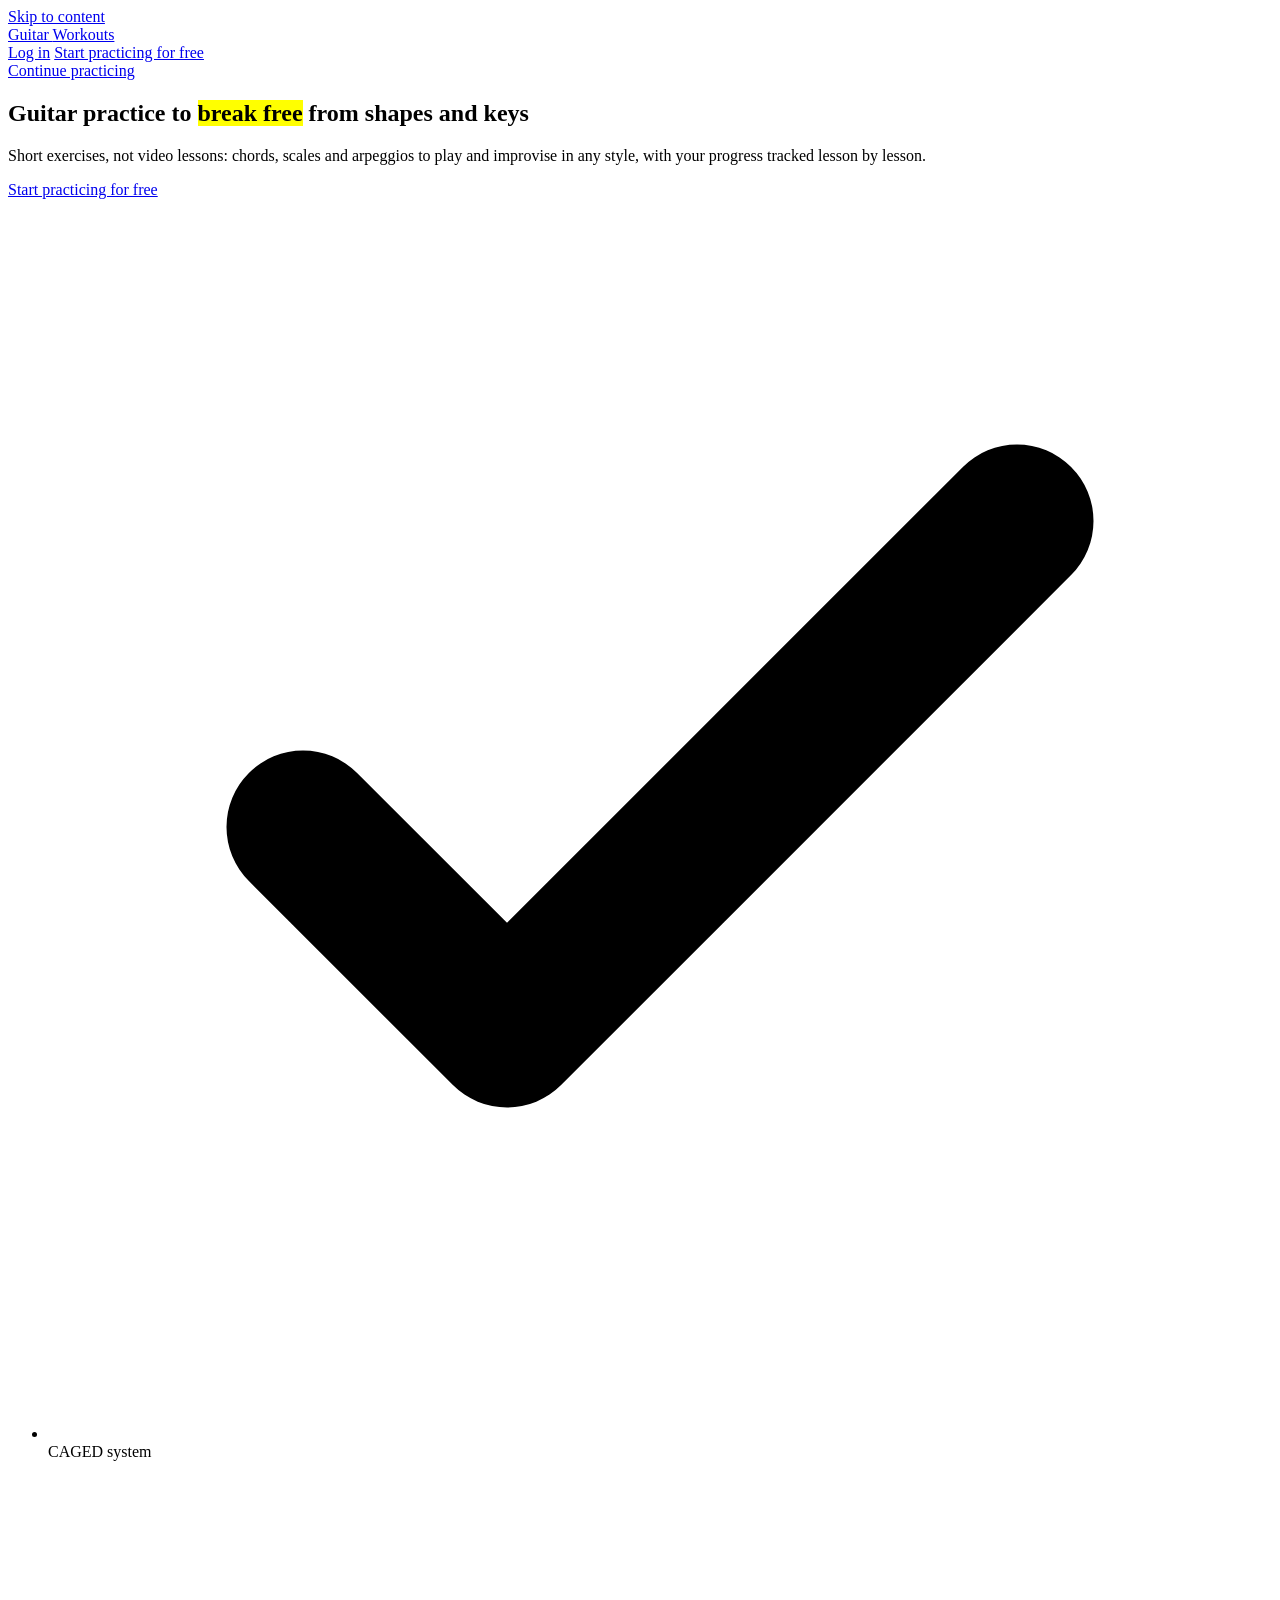
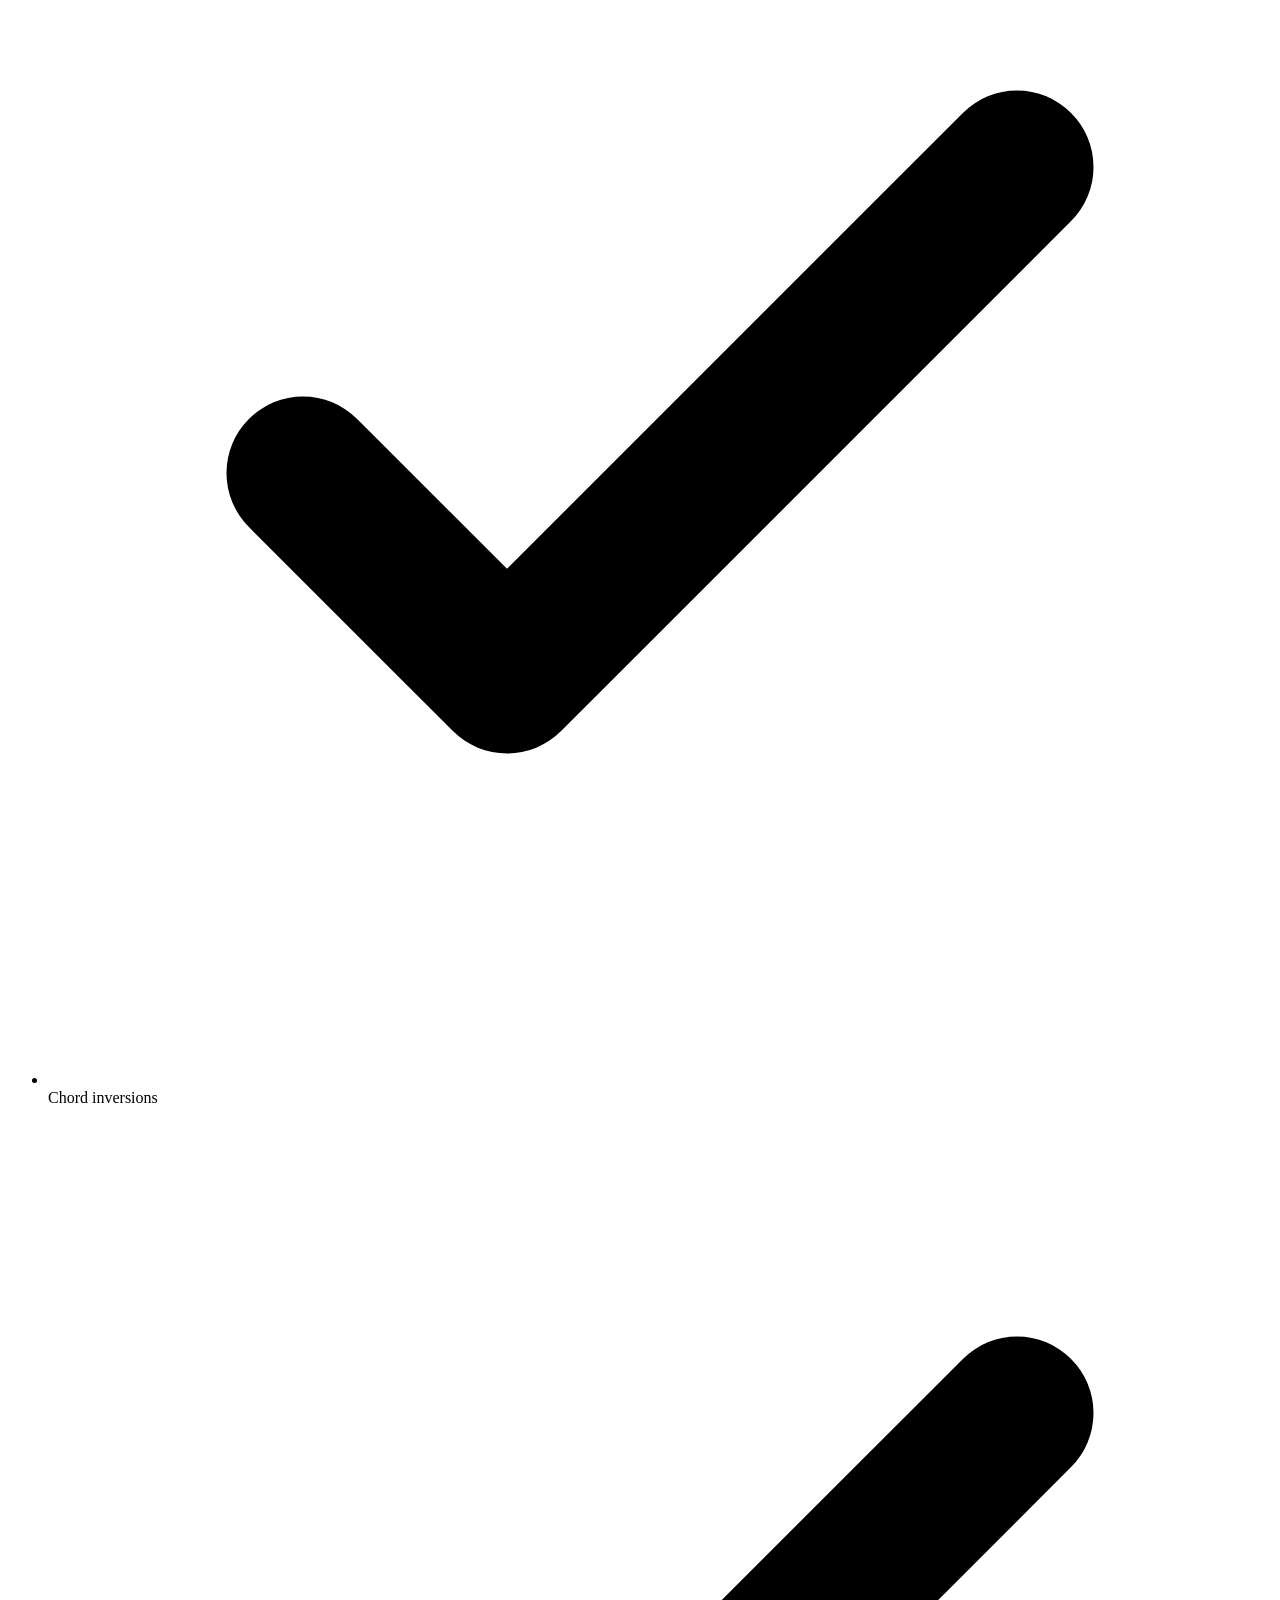
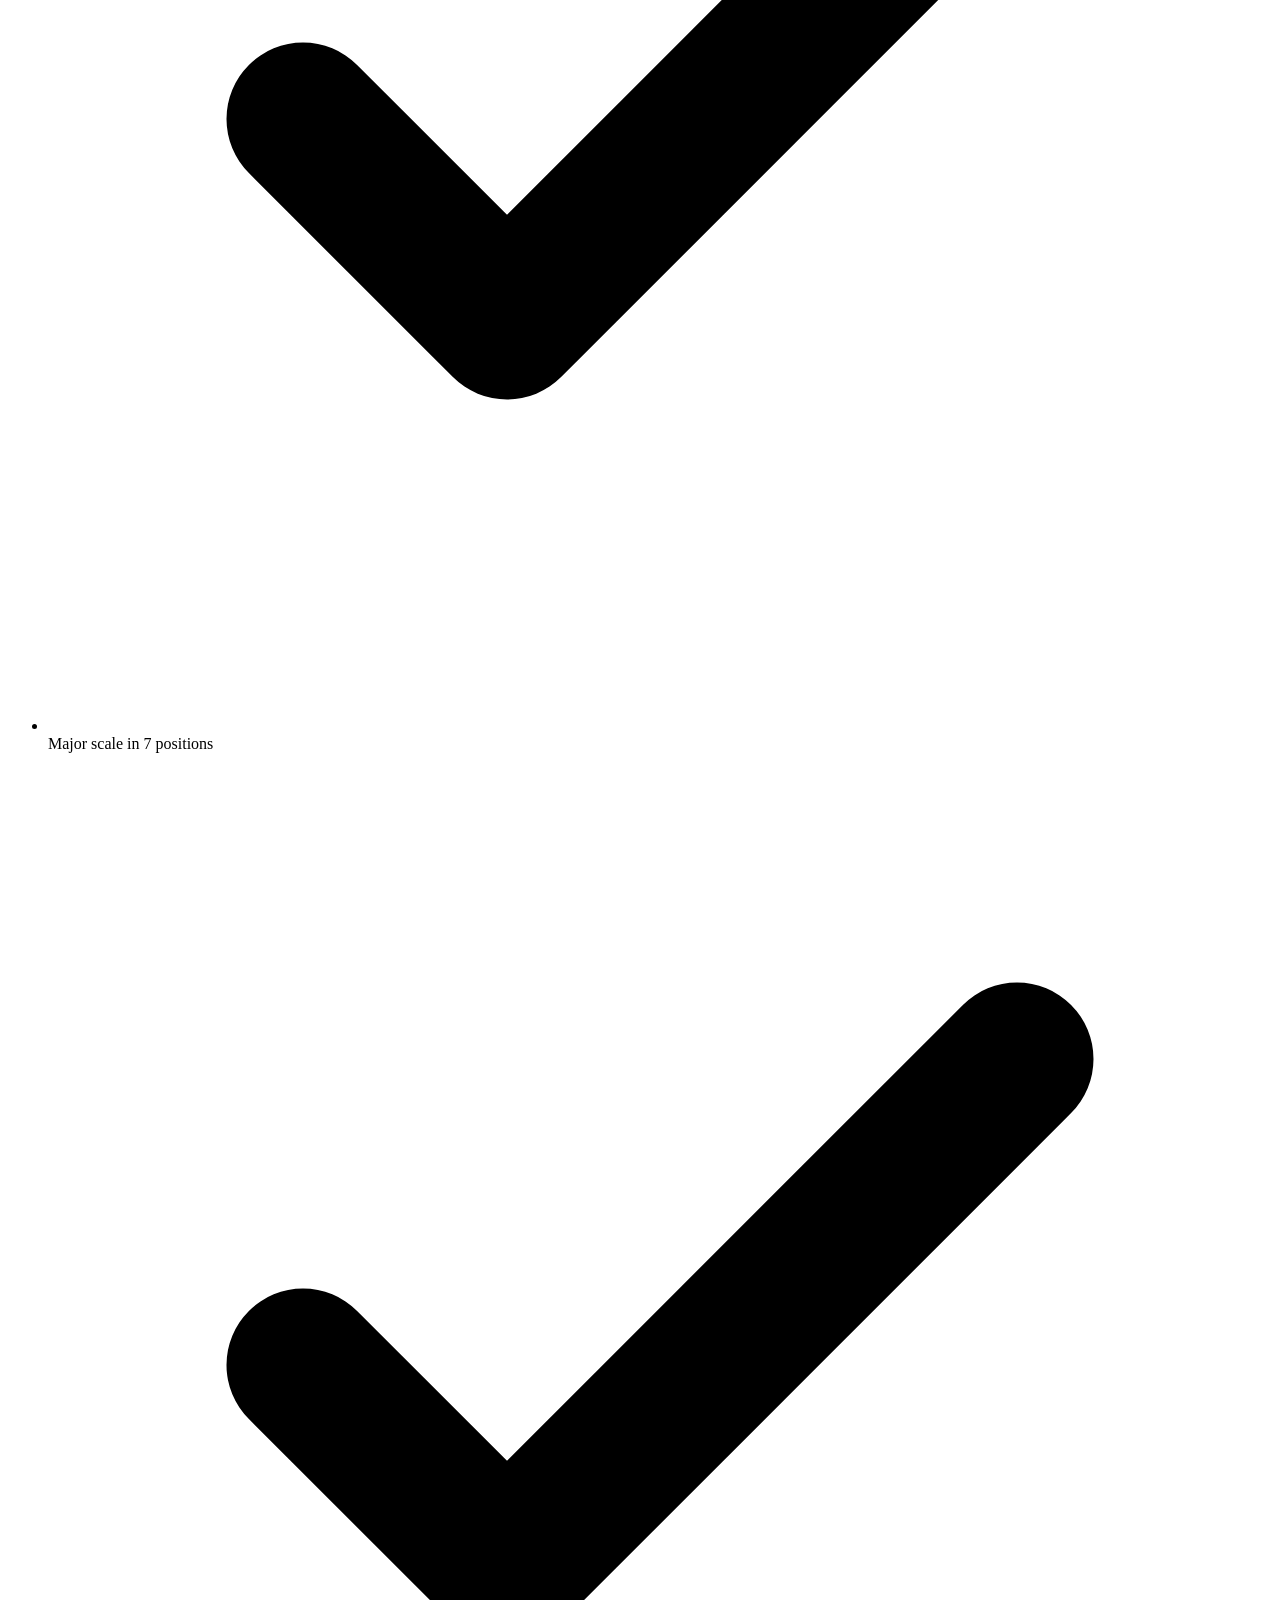
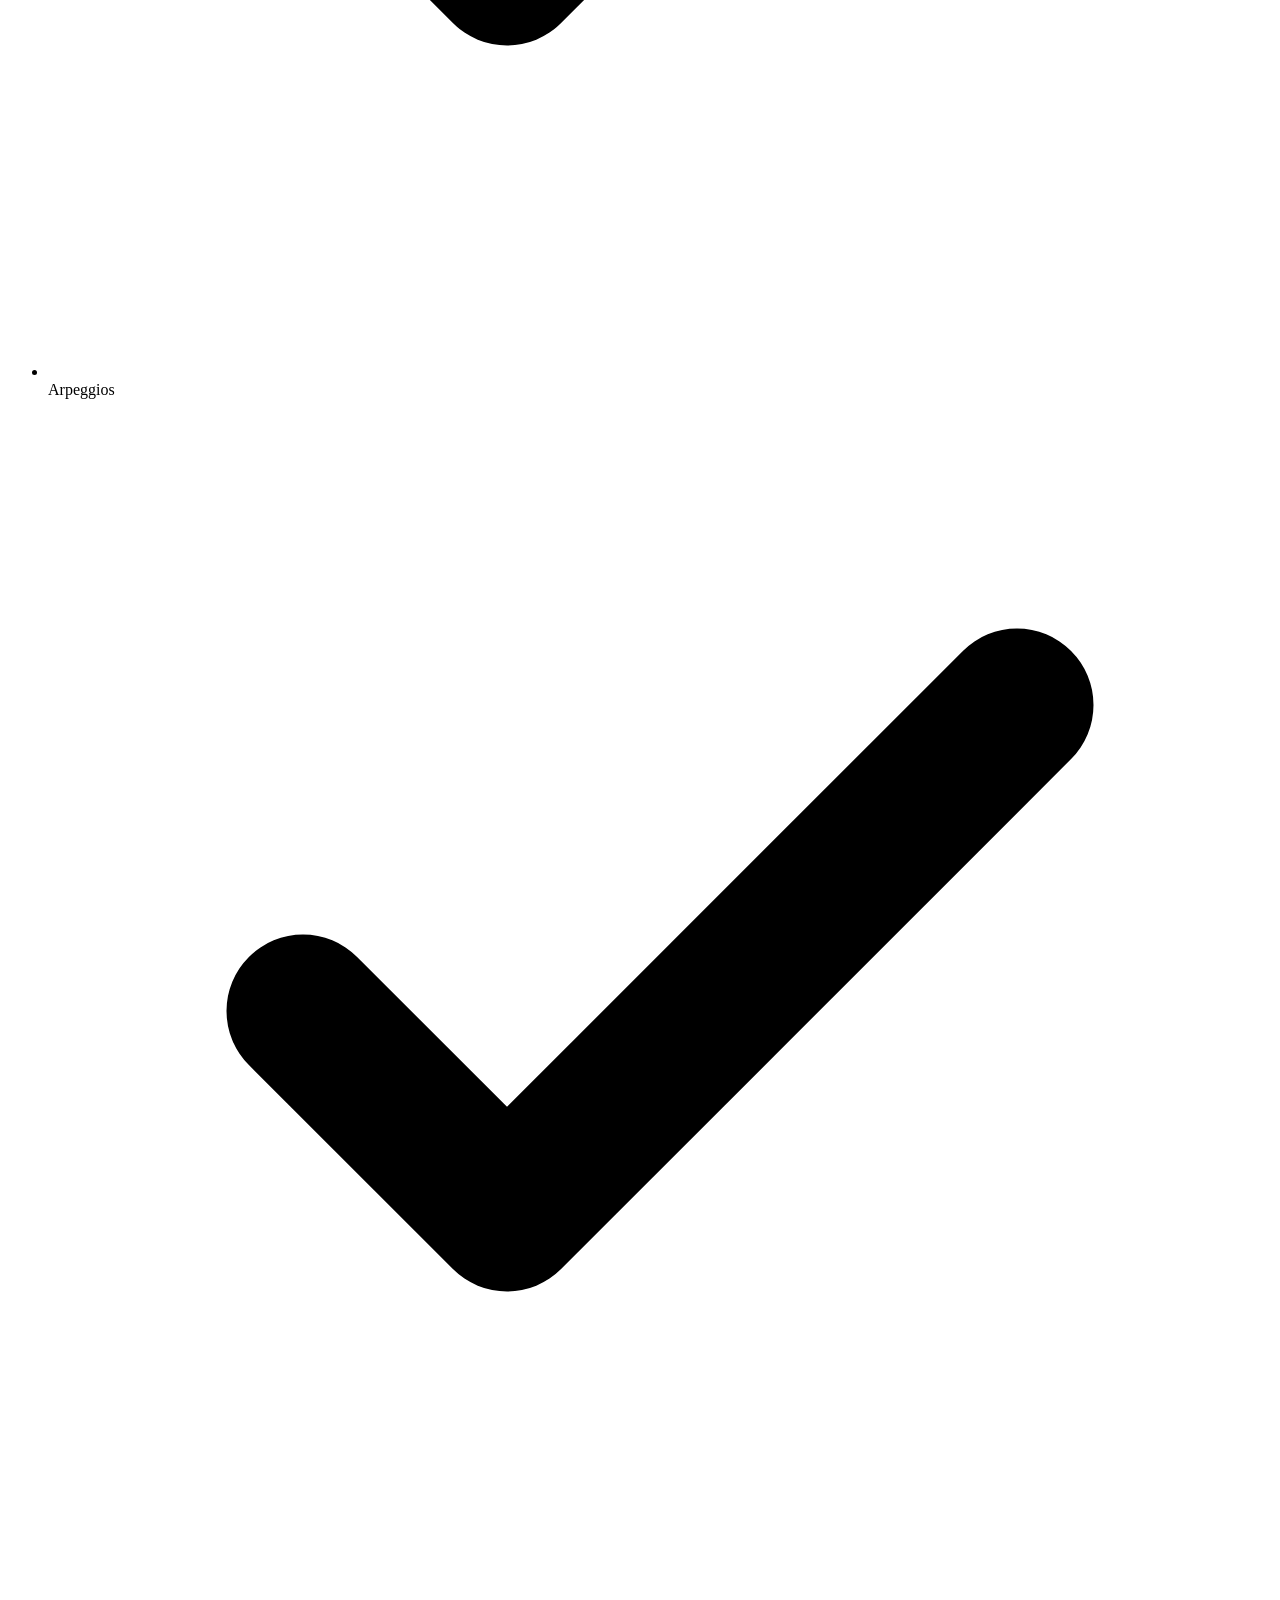
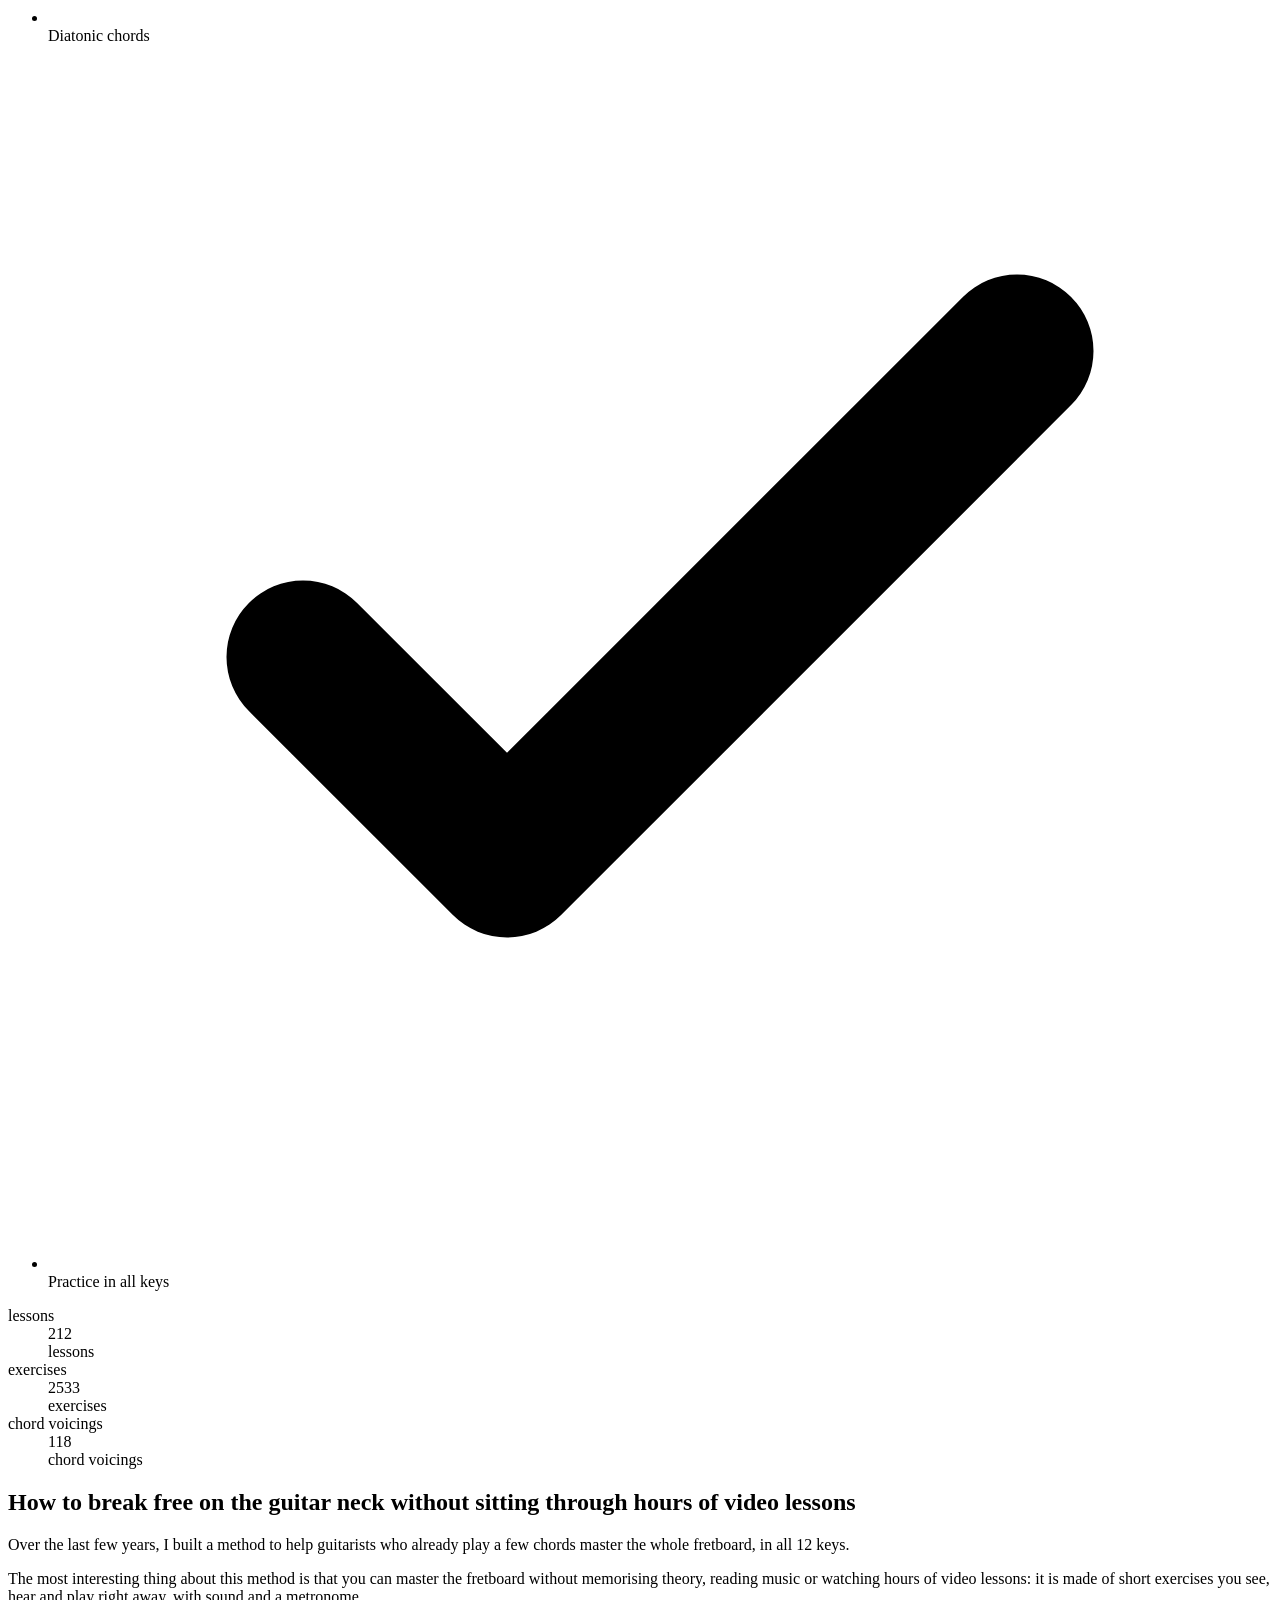
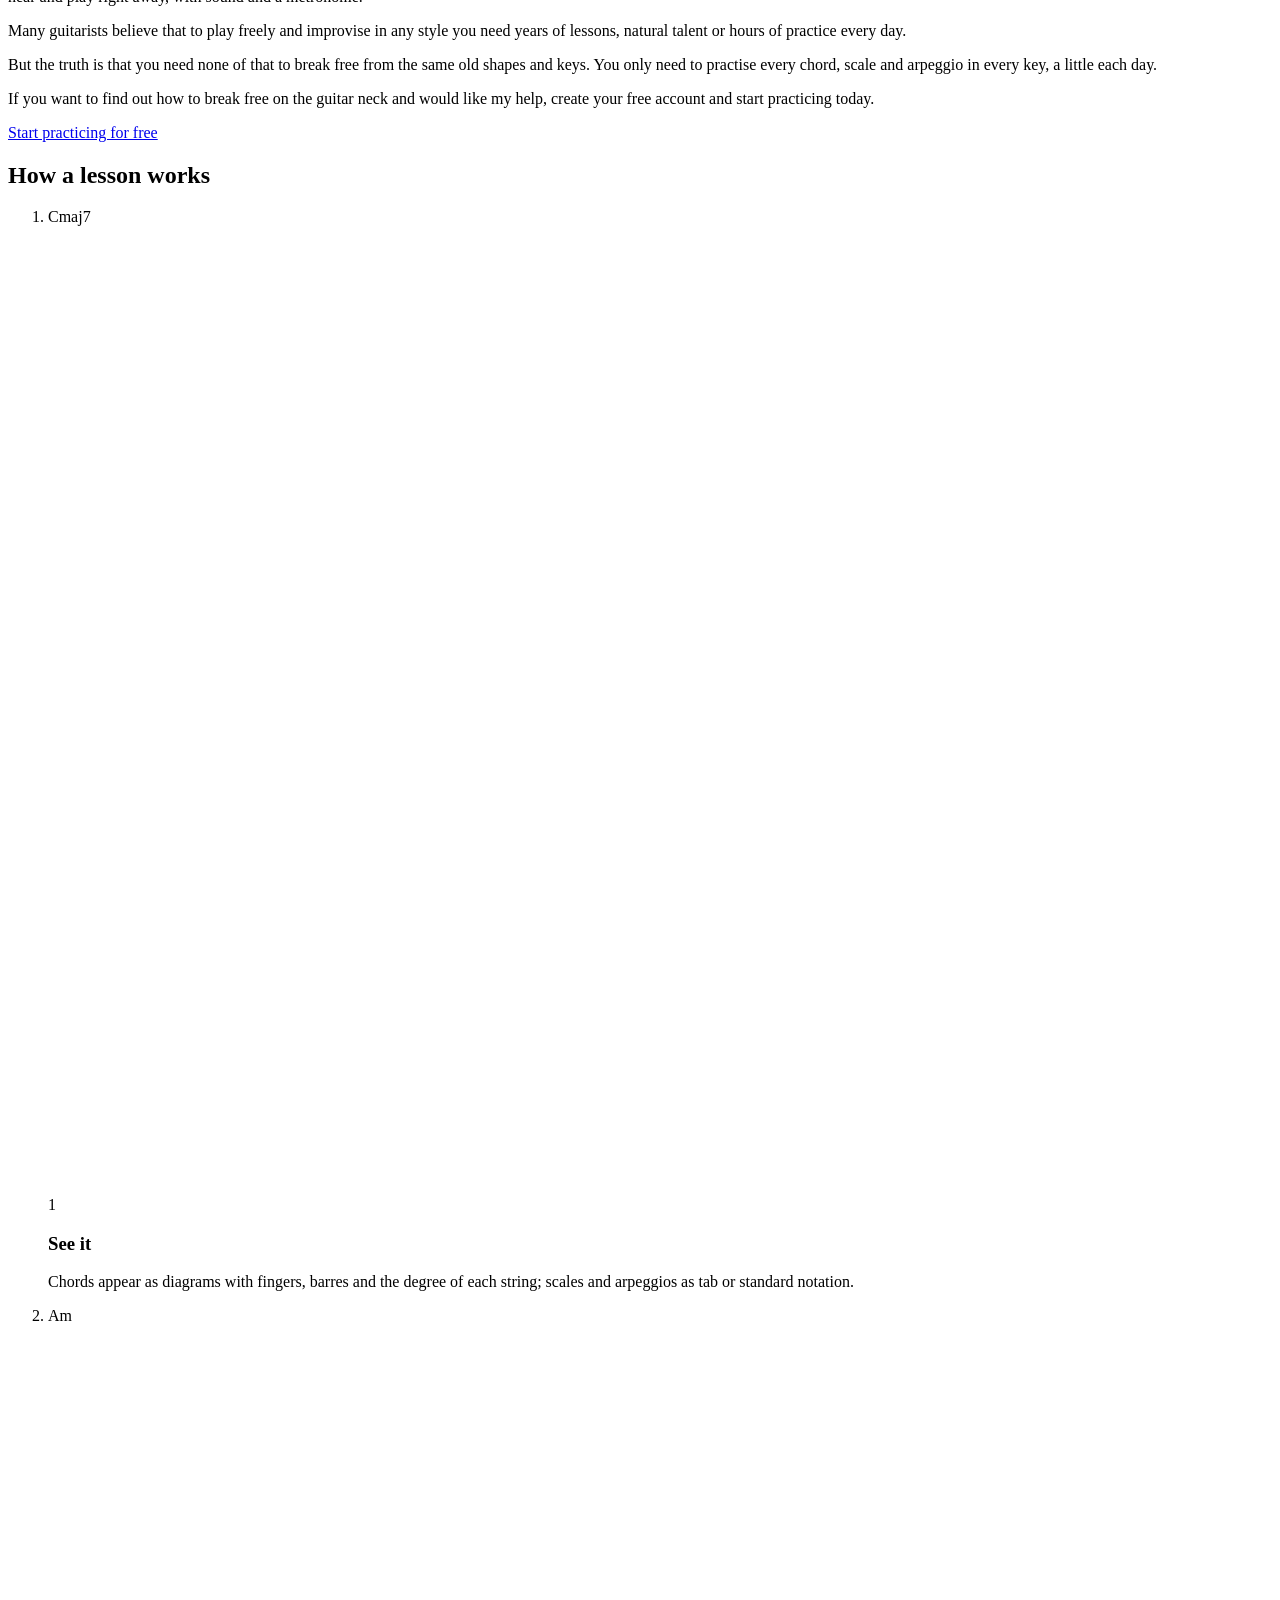
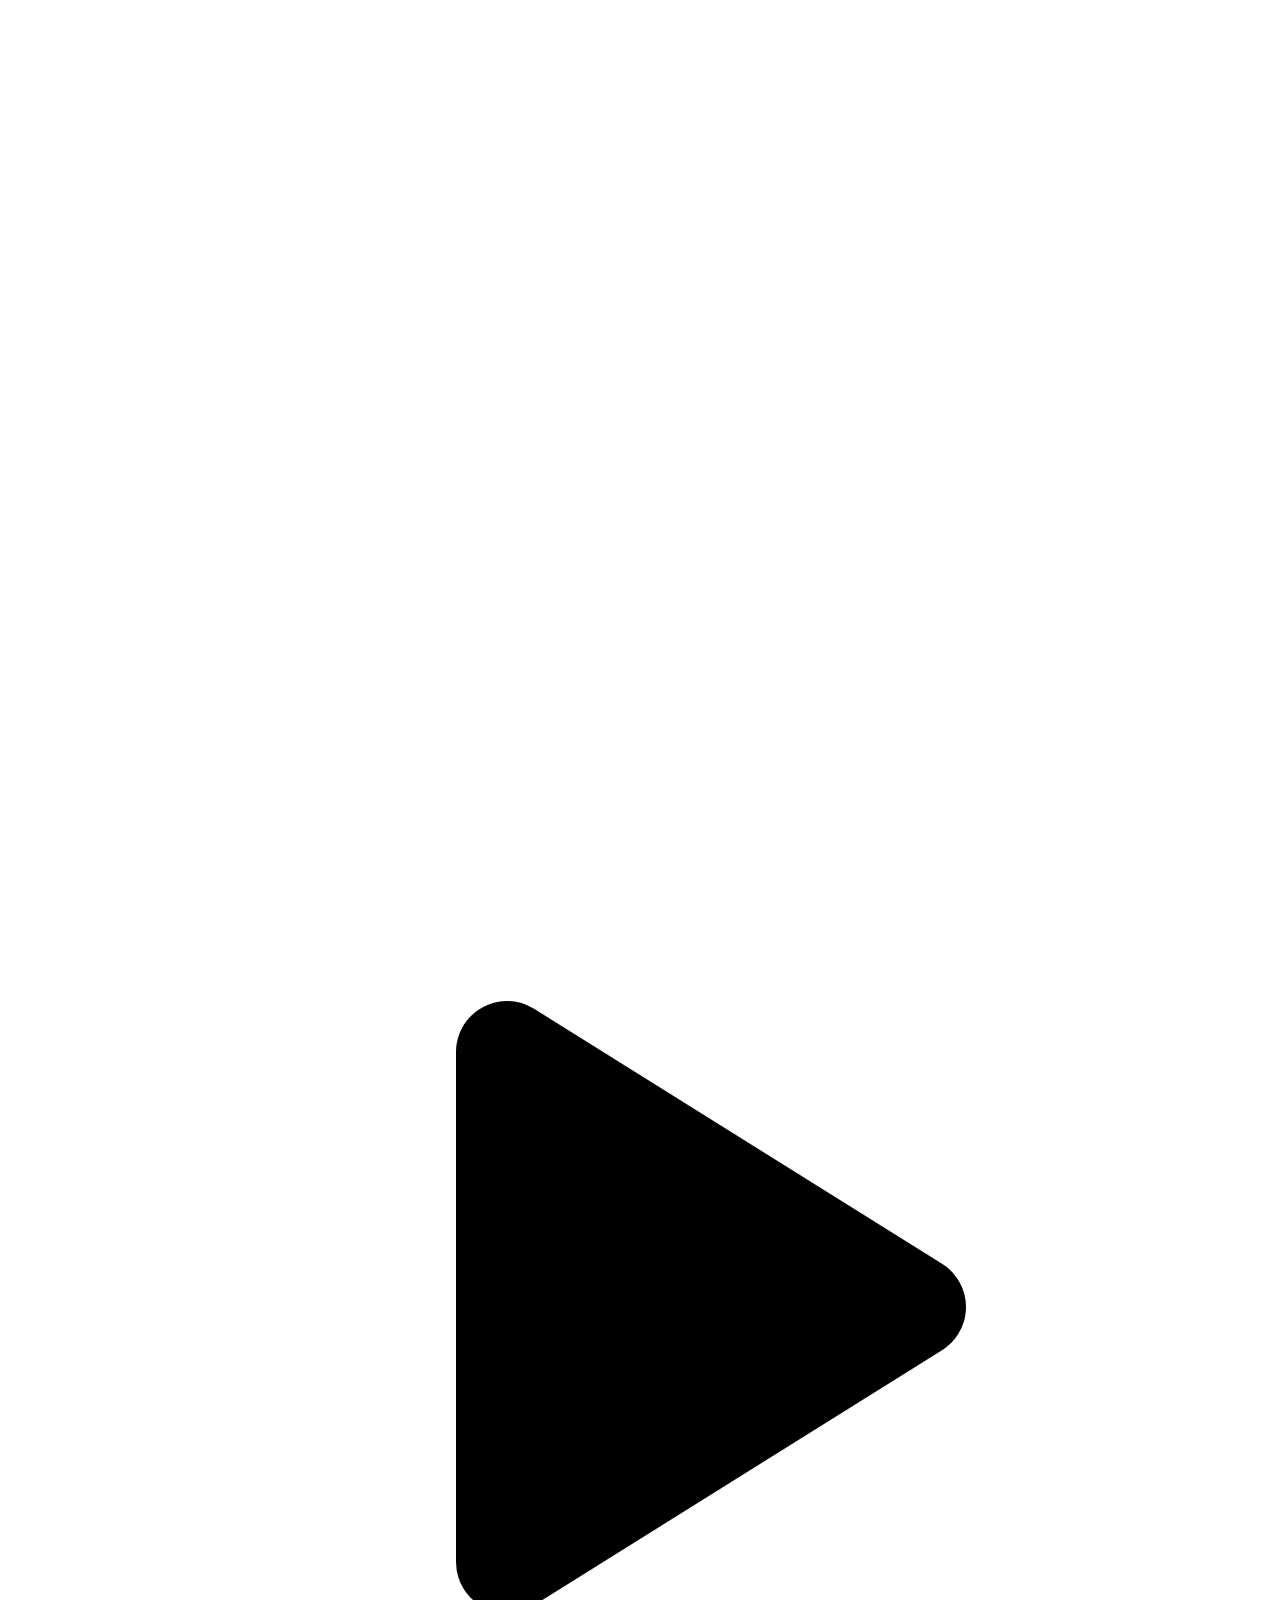
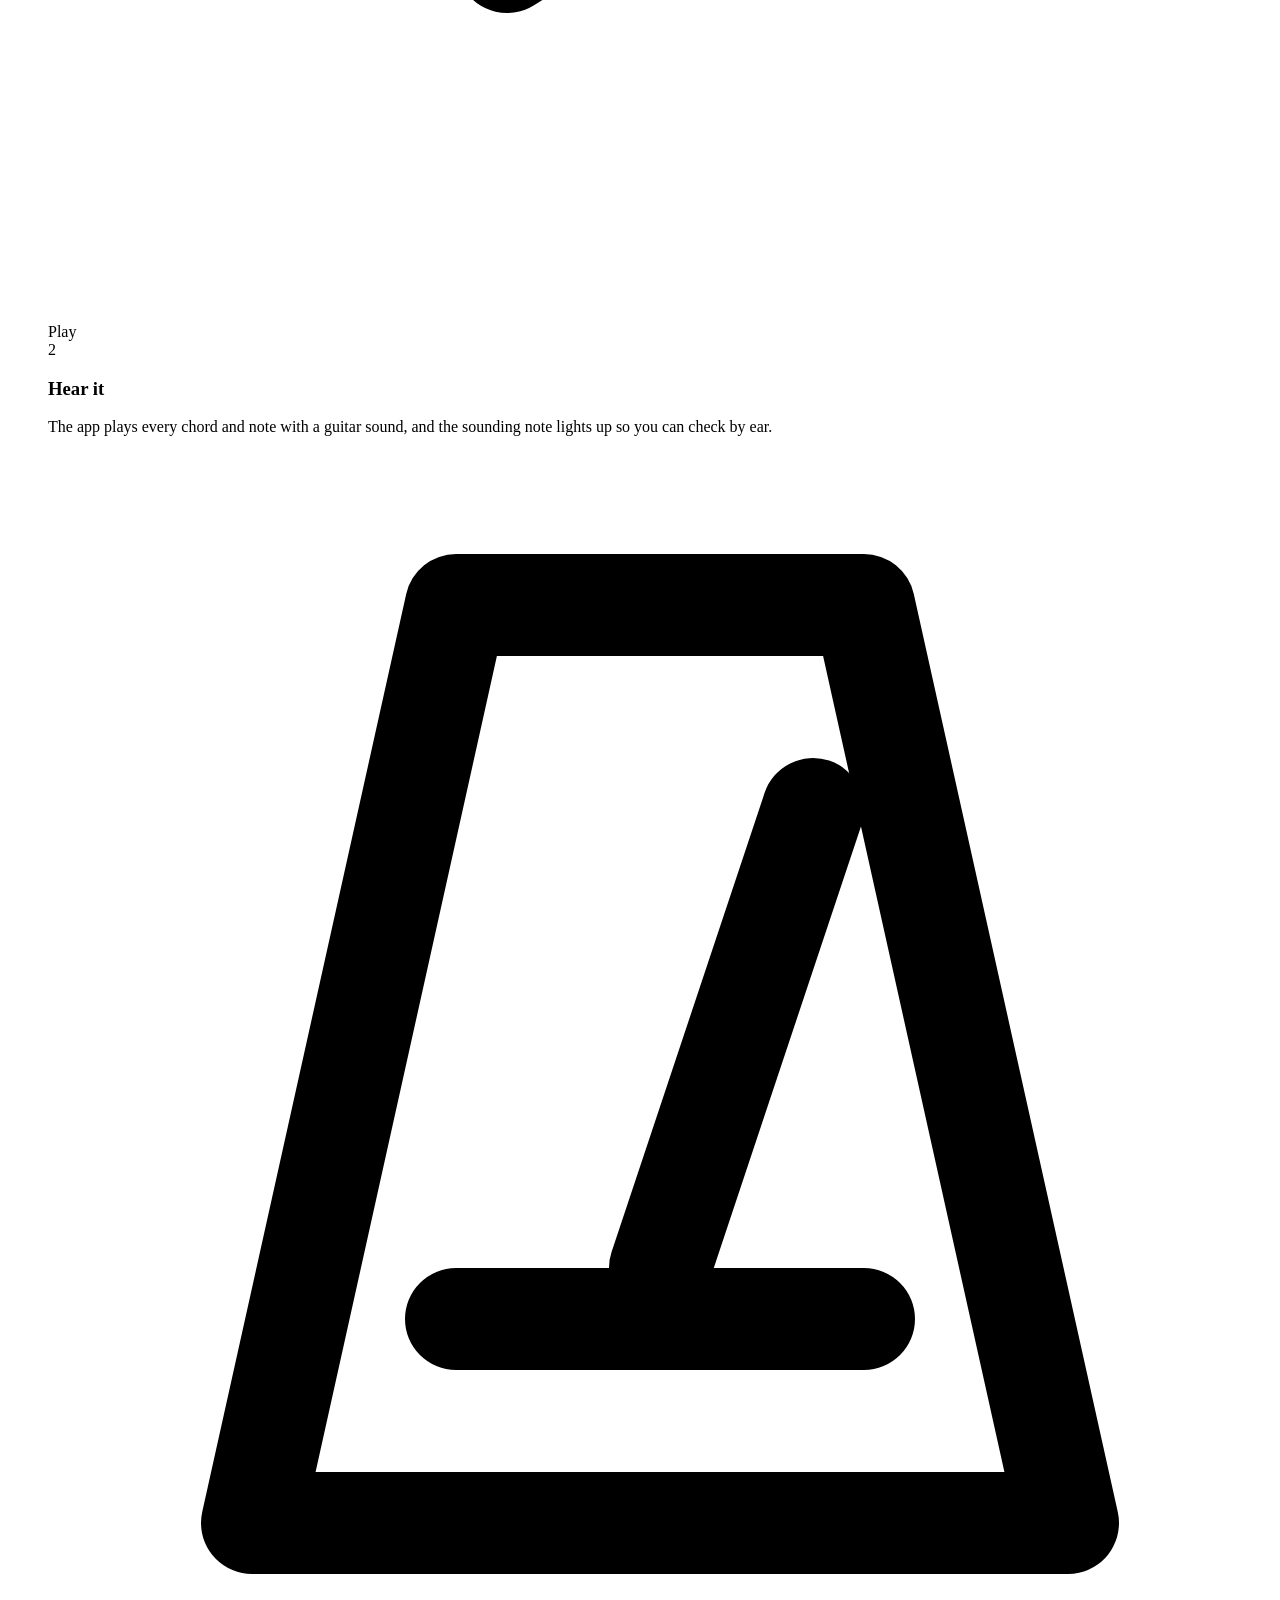
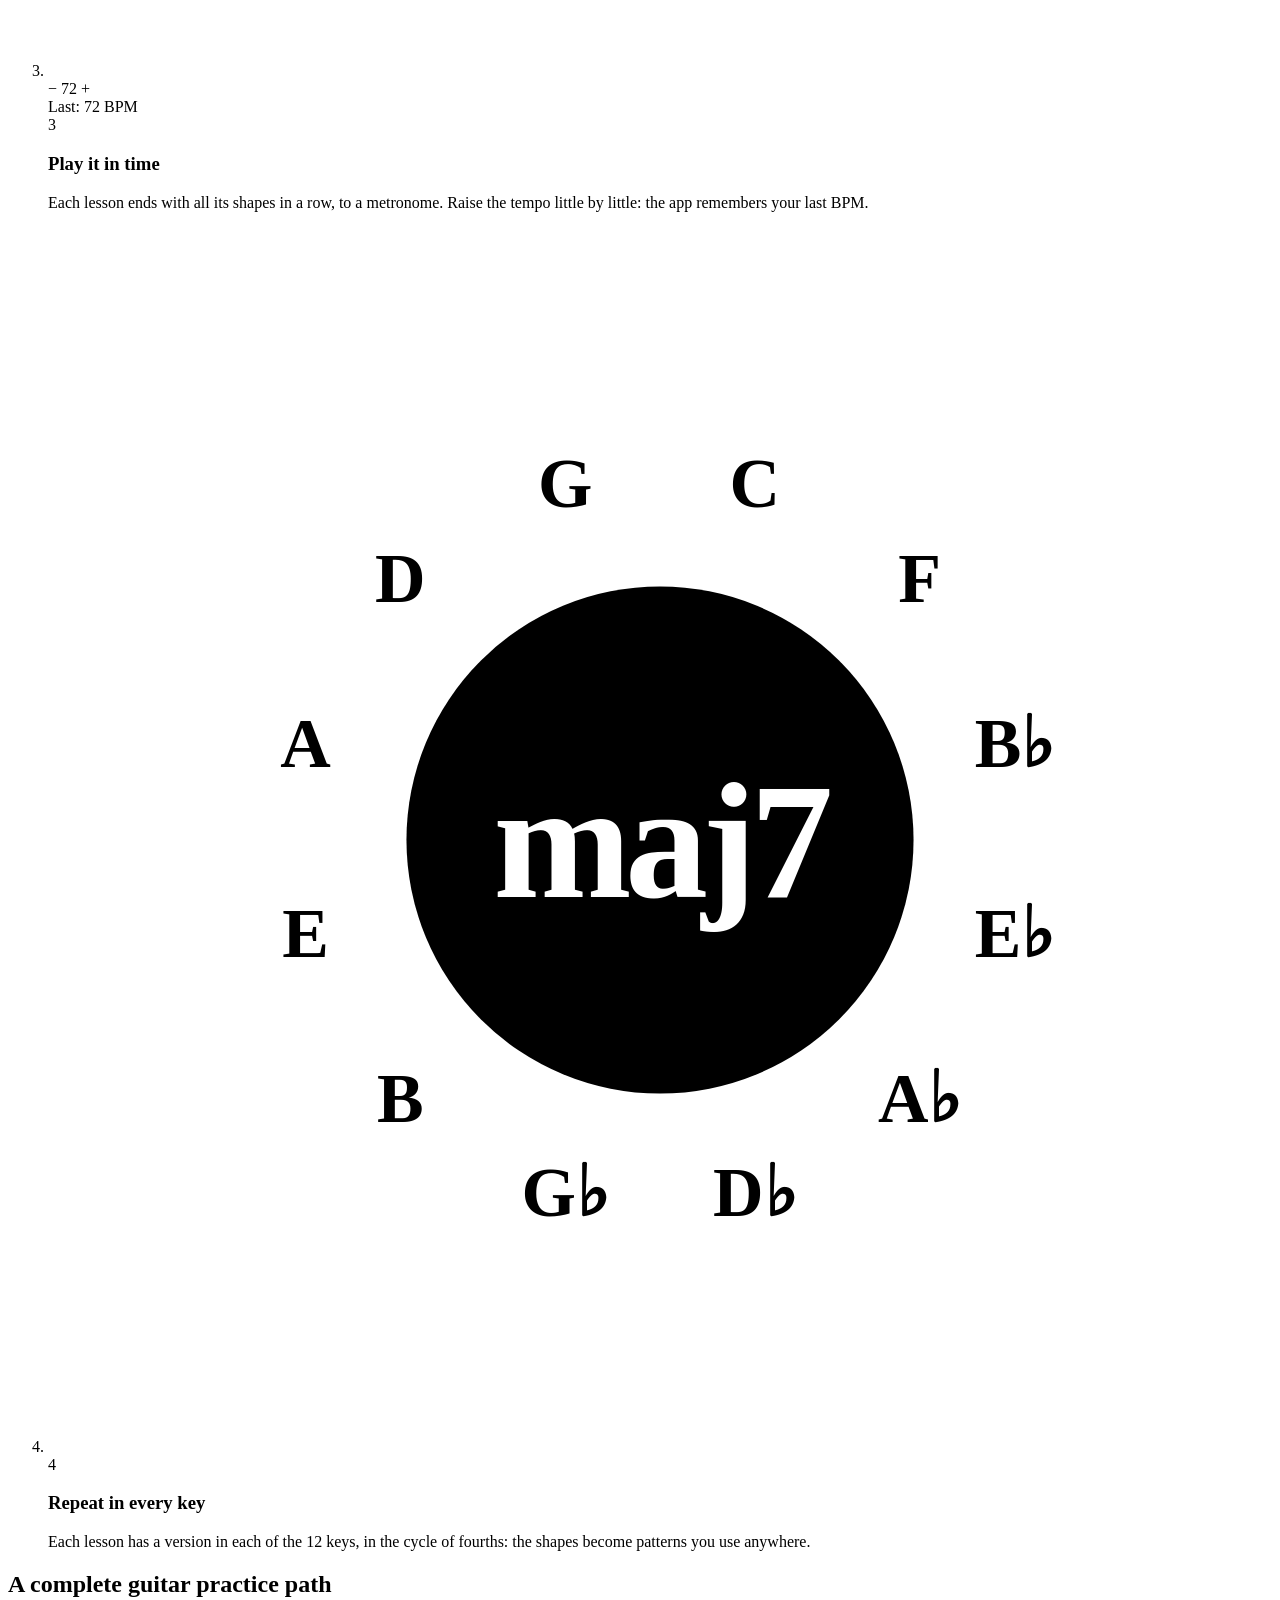
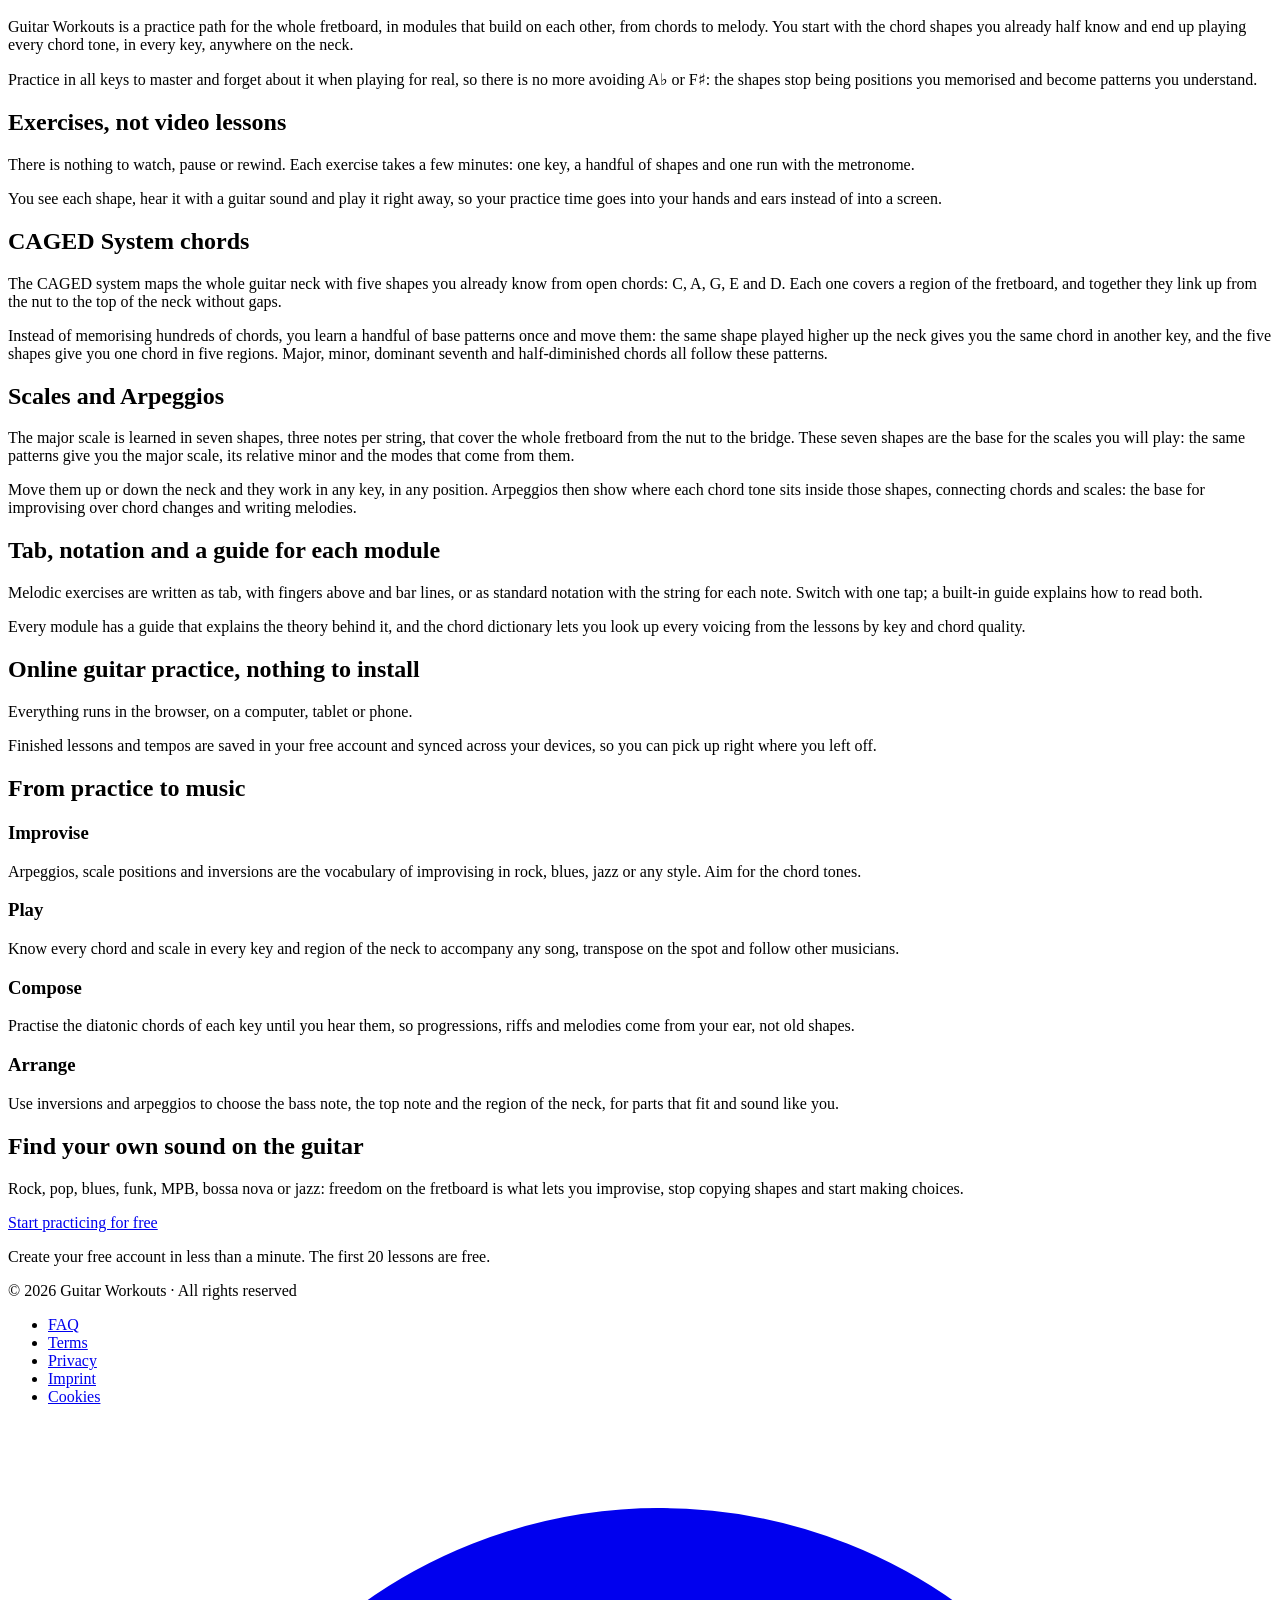
==== commit 84d44e5a: "Dashboard: arpeggios before scales, pentatonics first among the scales Also commits the homepage reg" ====
--- a/index.html
+++ b/index.html
@@ -71,7 +71,7 @@
       href="https://fonts.googleapis.com/css2?family=Inter:wght@400;500;600;700&family=JetBrains+Mono:wght@500;600;700&family=Space+Grotesk:wght@500;600;700&display=swap"
     />
     <link rel="stylesheet" href="/src/index.css" />
-    <script type="application/ld+json">[{"@context":"https://schema.org","@type":"WebSite","name":"Guitar Workouts","url":"https://guitarworkouts.app/","inLanguage":"en"},{"@context":"https://schema.org","@type":"WebApplication","name":"Guitar Workouts","url":"https://guitarworkouts.app/","description":"Guitar exercises, not video lessons: chords, inversions, scales and arpeggios in all 12 keys, with sound, metronome and tab. Practice to improvise in any style.","image":"https://guitarworkouts.app/og-en.png","applicationCategory":"EducationalApplication","operatingSystem":"Any (web browser)","inLanguage":["en","pt-BR"],"isAccessibleForFree":true,"offers":{"@type":"Offer","price":"0","priceCurrency":"USD"},"featureList":["CAGED system exercises","Triad inversion exercises","Seventh chord inversion exercises","Major scale exercises in 7 positions","Triad arpeggio exercises","Seventh chord arpeggio exercises","Altered scale exercises in 7 positions","Minor scale exercises in 7 positions"],"educationalLevel":"Beginner to advanced"}]</script>
+    <script type="application/ld+json">[{"@context":"https://schema.org","@type":"WebSite","name":"Guitar Workouts","url":"https://guitarworkouts.app/","inLanguage":"en"},{"@context":"https://schema.org","@type":"WebApplication","name":"Guitar Workouts","url":"https://guitarworkouts.app/","description":"Guitar exercises, not video lessons: chords, inversions, scales and arpeggios in all 12 keys, with sound, metronome and tab. Practice to improvise in any style.","image":"https://guitarworkouts.app/og-en.png","applicationCategory":"EducationalApplication","operatingSystem":"Any (web browser)","inLanguage":["en","pt-BR"],"isAccessibleForFree":true,"offers":{"@type":"Offer","price":"0","priceCurrency":"USD"},"featureList":["CAGED system exercises","Triad inversion exercises","Seventh chord inversion exercises","Major scale exercises in 7 positions","Triad arpeggio exercises","Seventh chord arpeggio exercises","Minor scale exercises in 7 positions","Dominant scale exercises in 7 positions","Pentatonic exercises in the CAGED shapes"],"educationalLevel":"Beginner to advanced"}]</script>
     <script>
       // Old links to the app's dictionary (#dicionario) now live under app/.
       if (location.hash.startsWith("#dicionario")) location.replace("app/" + location.hash);
@@ -143,12 +143,12 @@
           <dl class="mx-auto grid max-w-[880px] grid-cols-3 gap-6 text-center">
             <div>
               <dt class="sr-only">lessons</dt>
-              <dd class="font-display text-[36px] font-bold leading-none tracking-[-0.03em] text-brand-ink">174</dd>
+              <dd class="font-display text-[36px] font-bold leading-none tracking-[-0.03em] text-brand-ink">212</dd>
               <dd class="mt-2 text-sm font-semibold text-muted">lessons</dd>
             </div>
             <div>
               <dt class="sr-only">exercises</dt>
-              <dd class="font-display text-[36px] font-bold leading-none tracking-[-0.03em] text-brand-ink">2077</dd>
+              <dd class="font-display text-[36px] font-bold leading-none tracking-[-0.03em] text-brand-ink">2533</dd>
               <dd class="mt-2 text-sm font-semibold text-muted">exercises</dd>
             </div>
             <div>
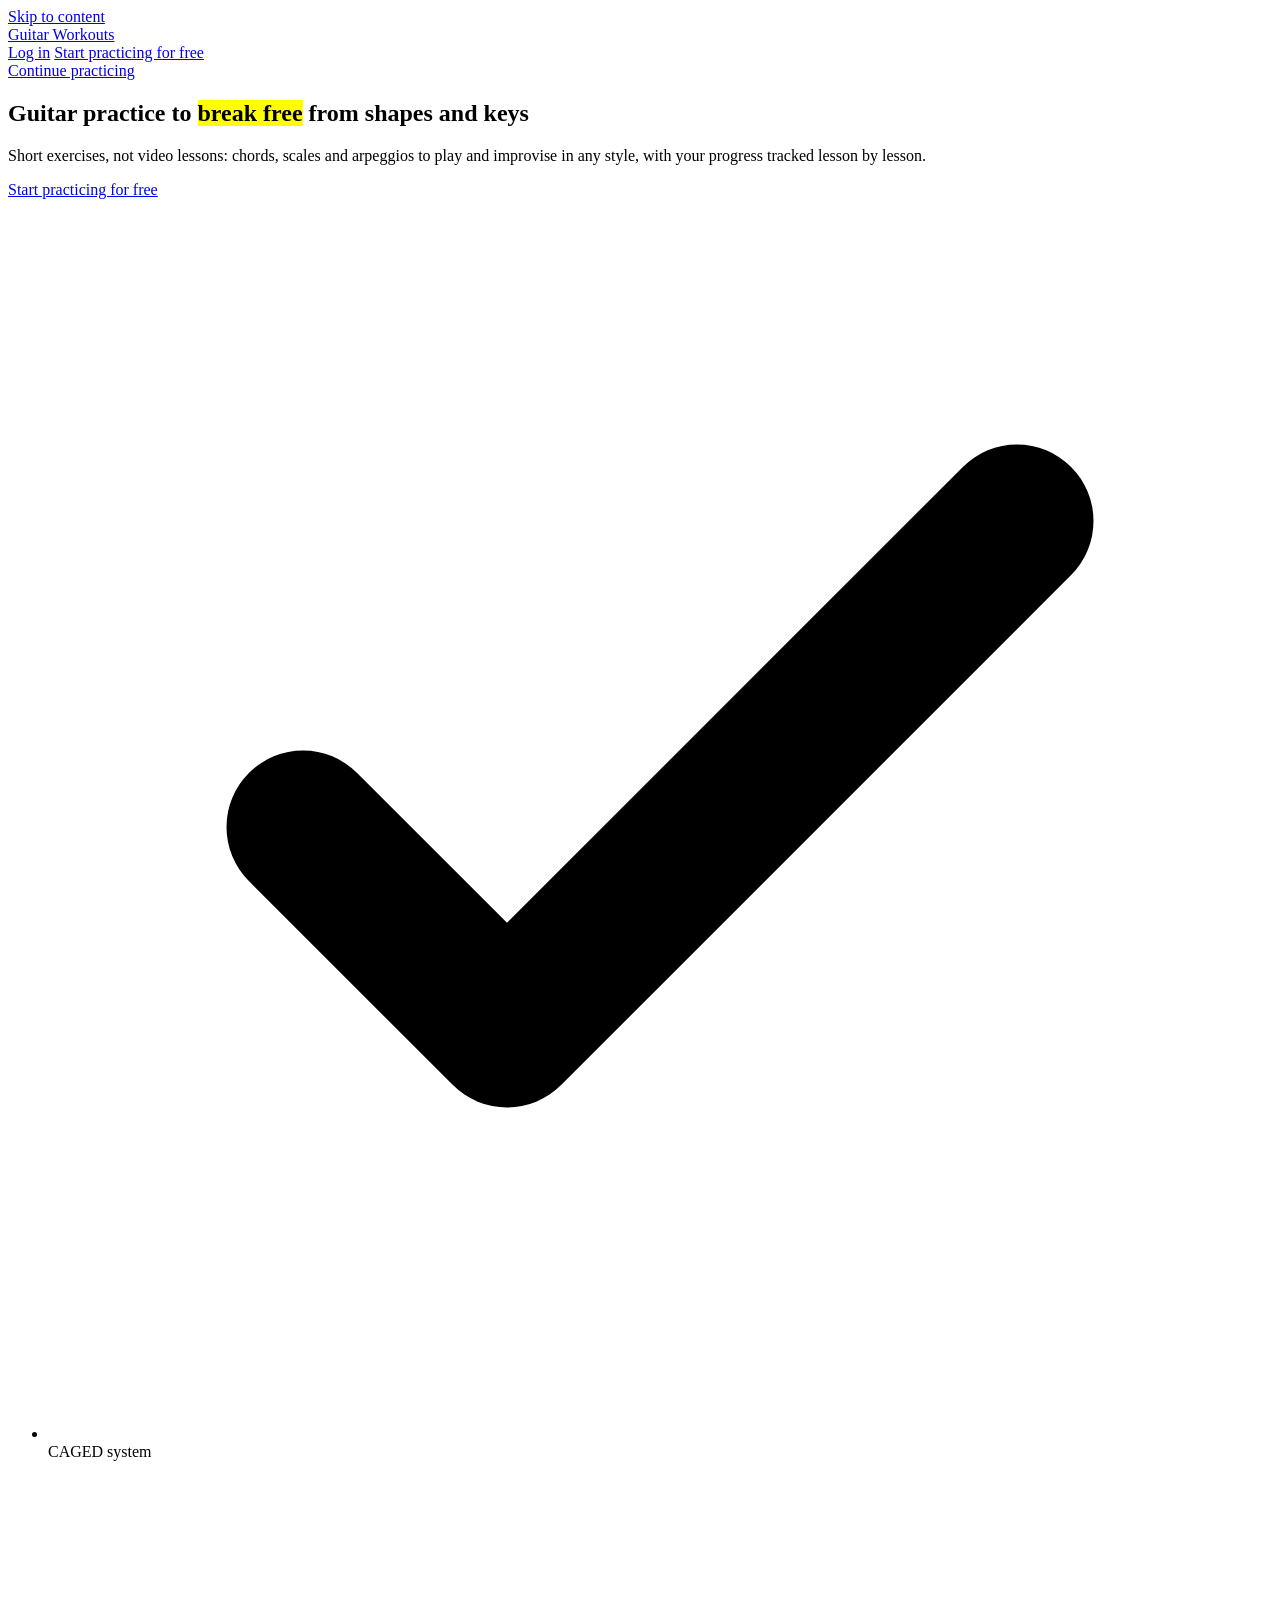
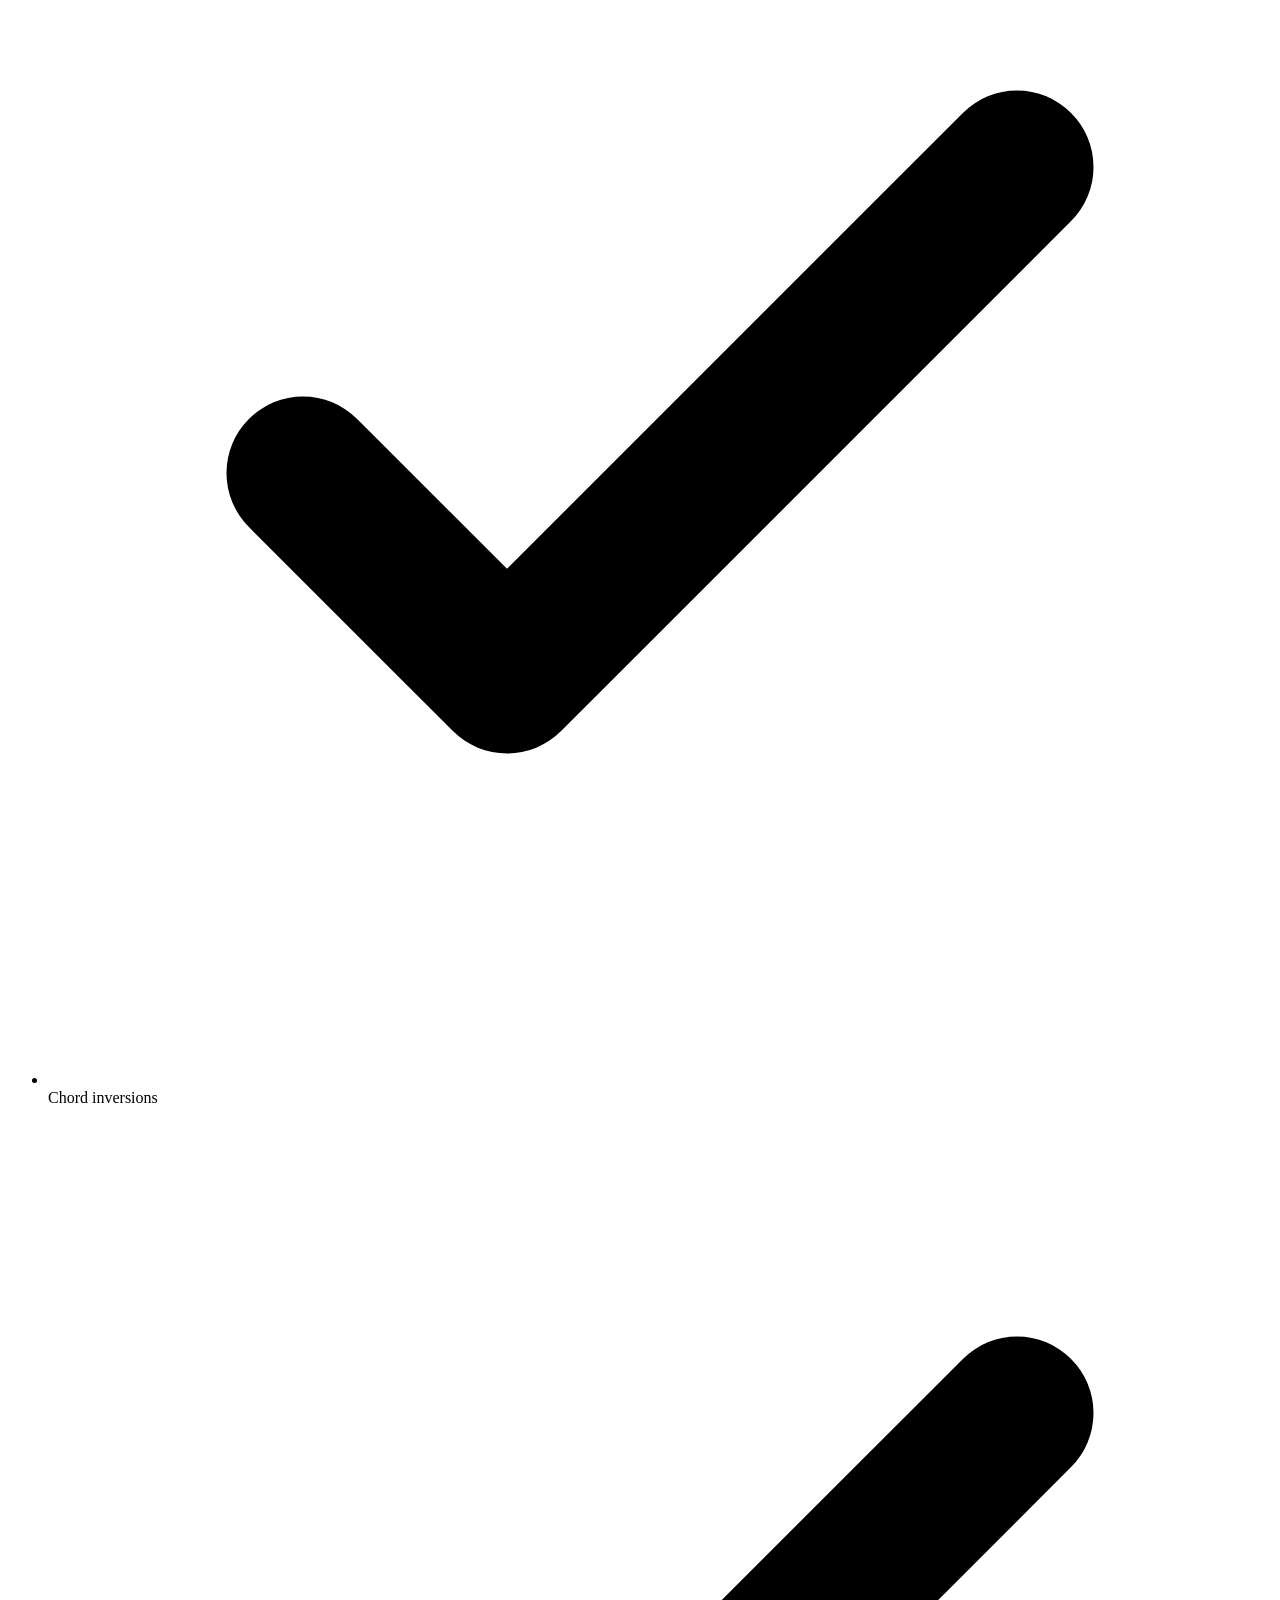
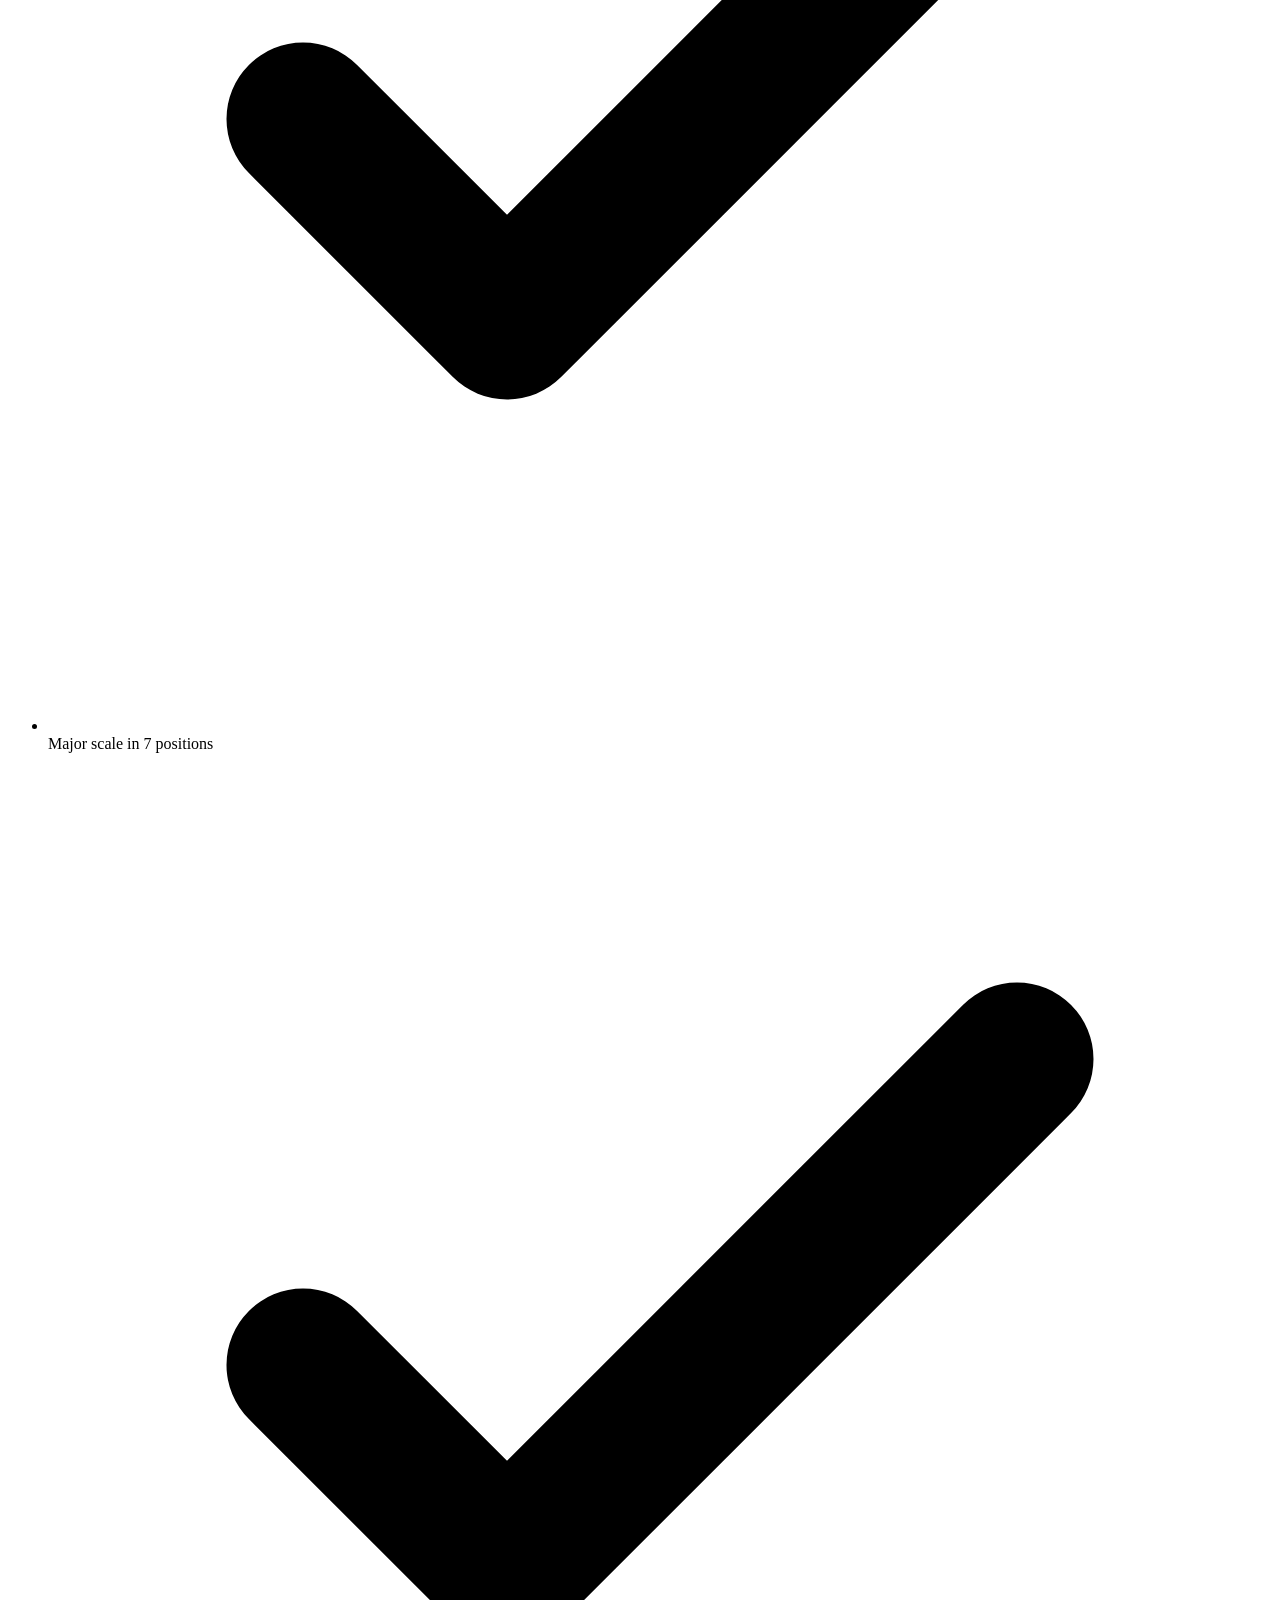
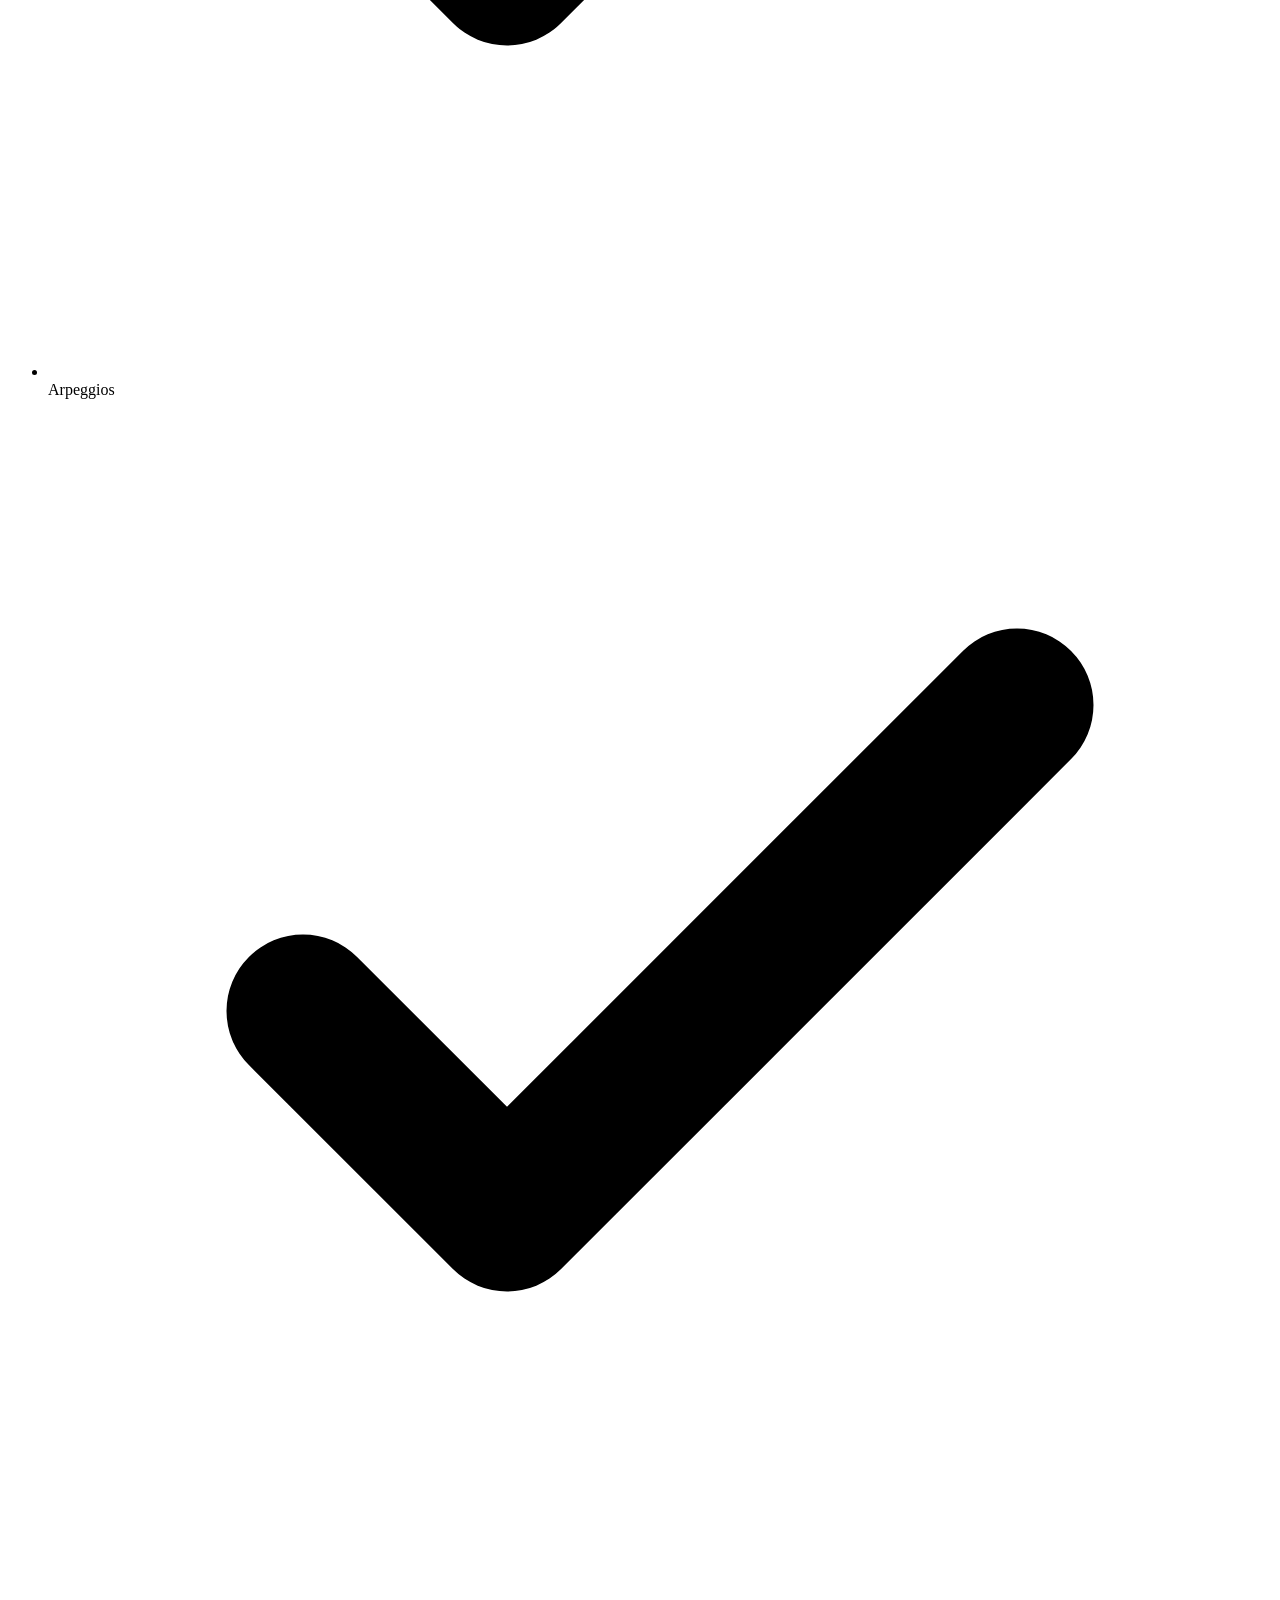
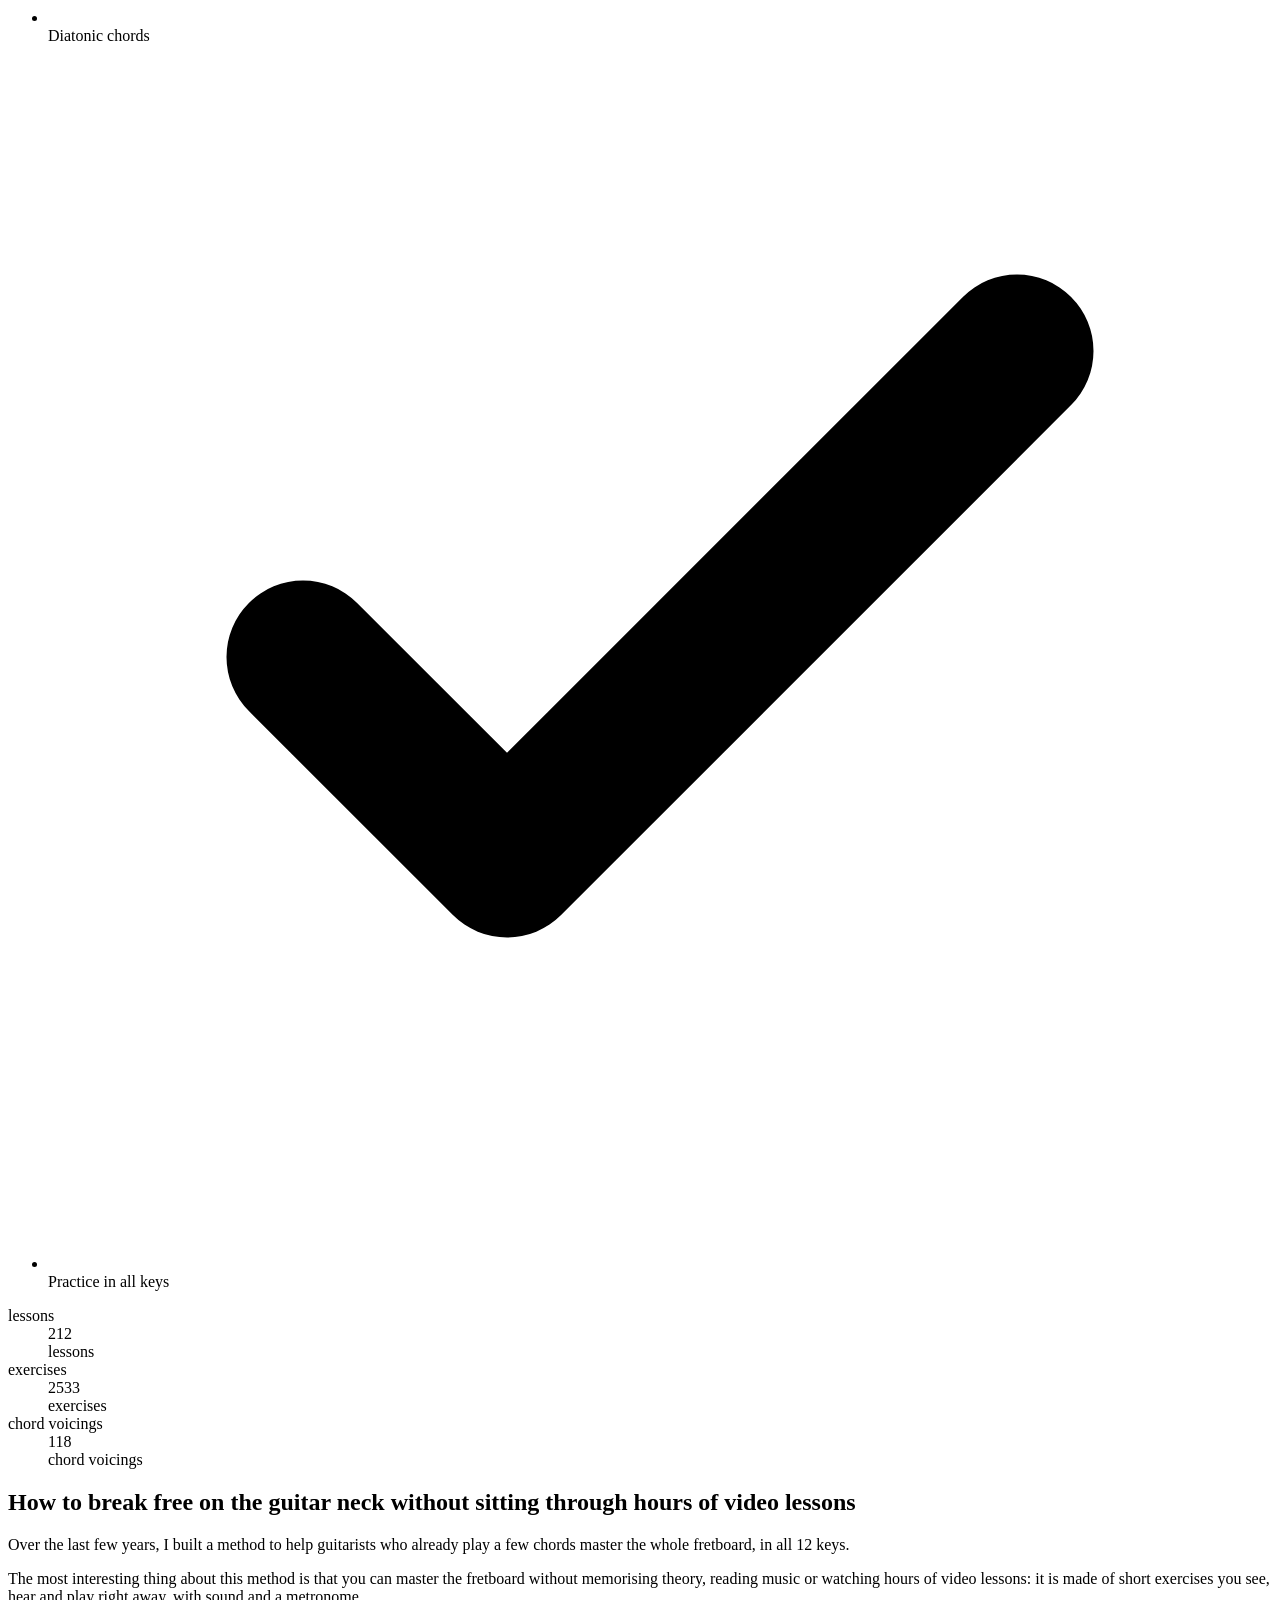
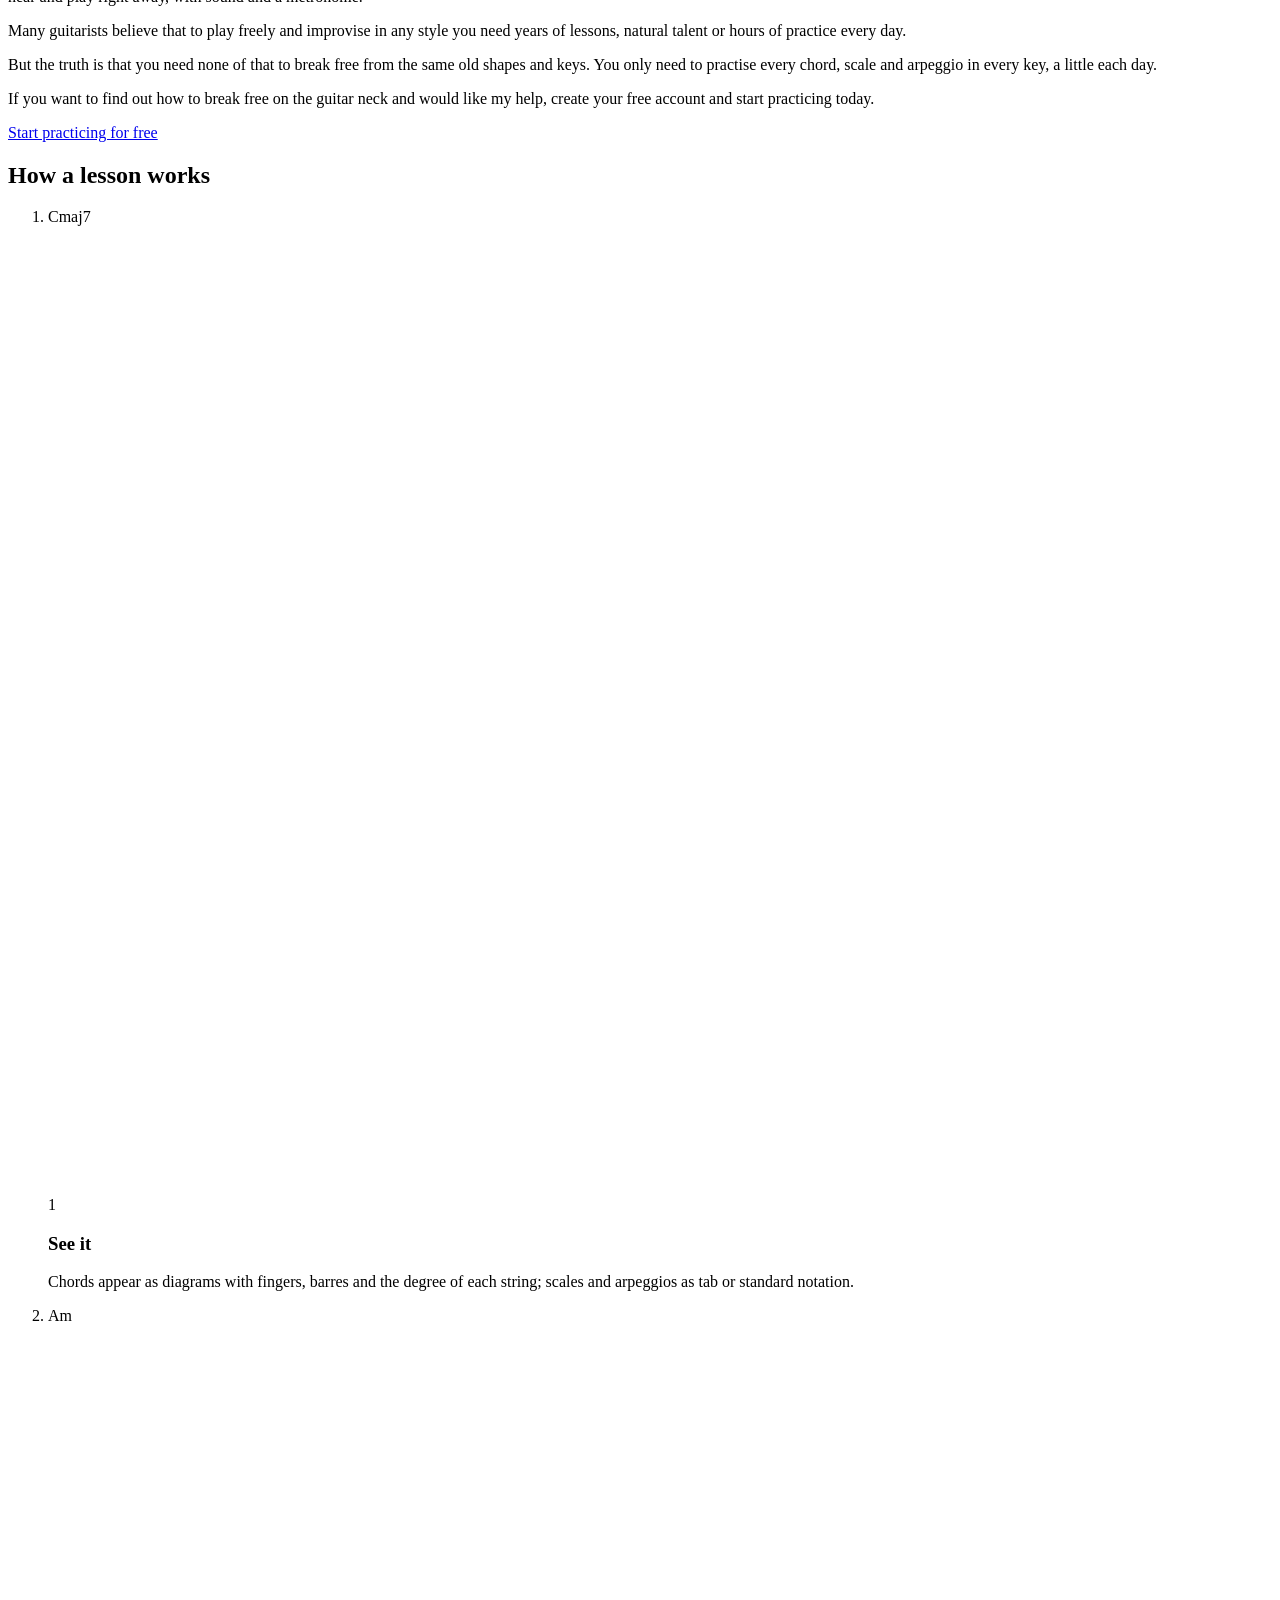
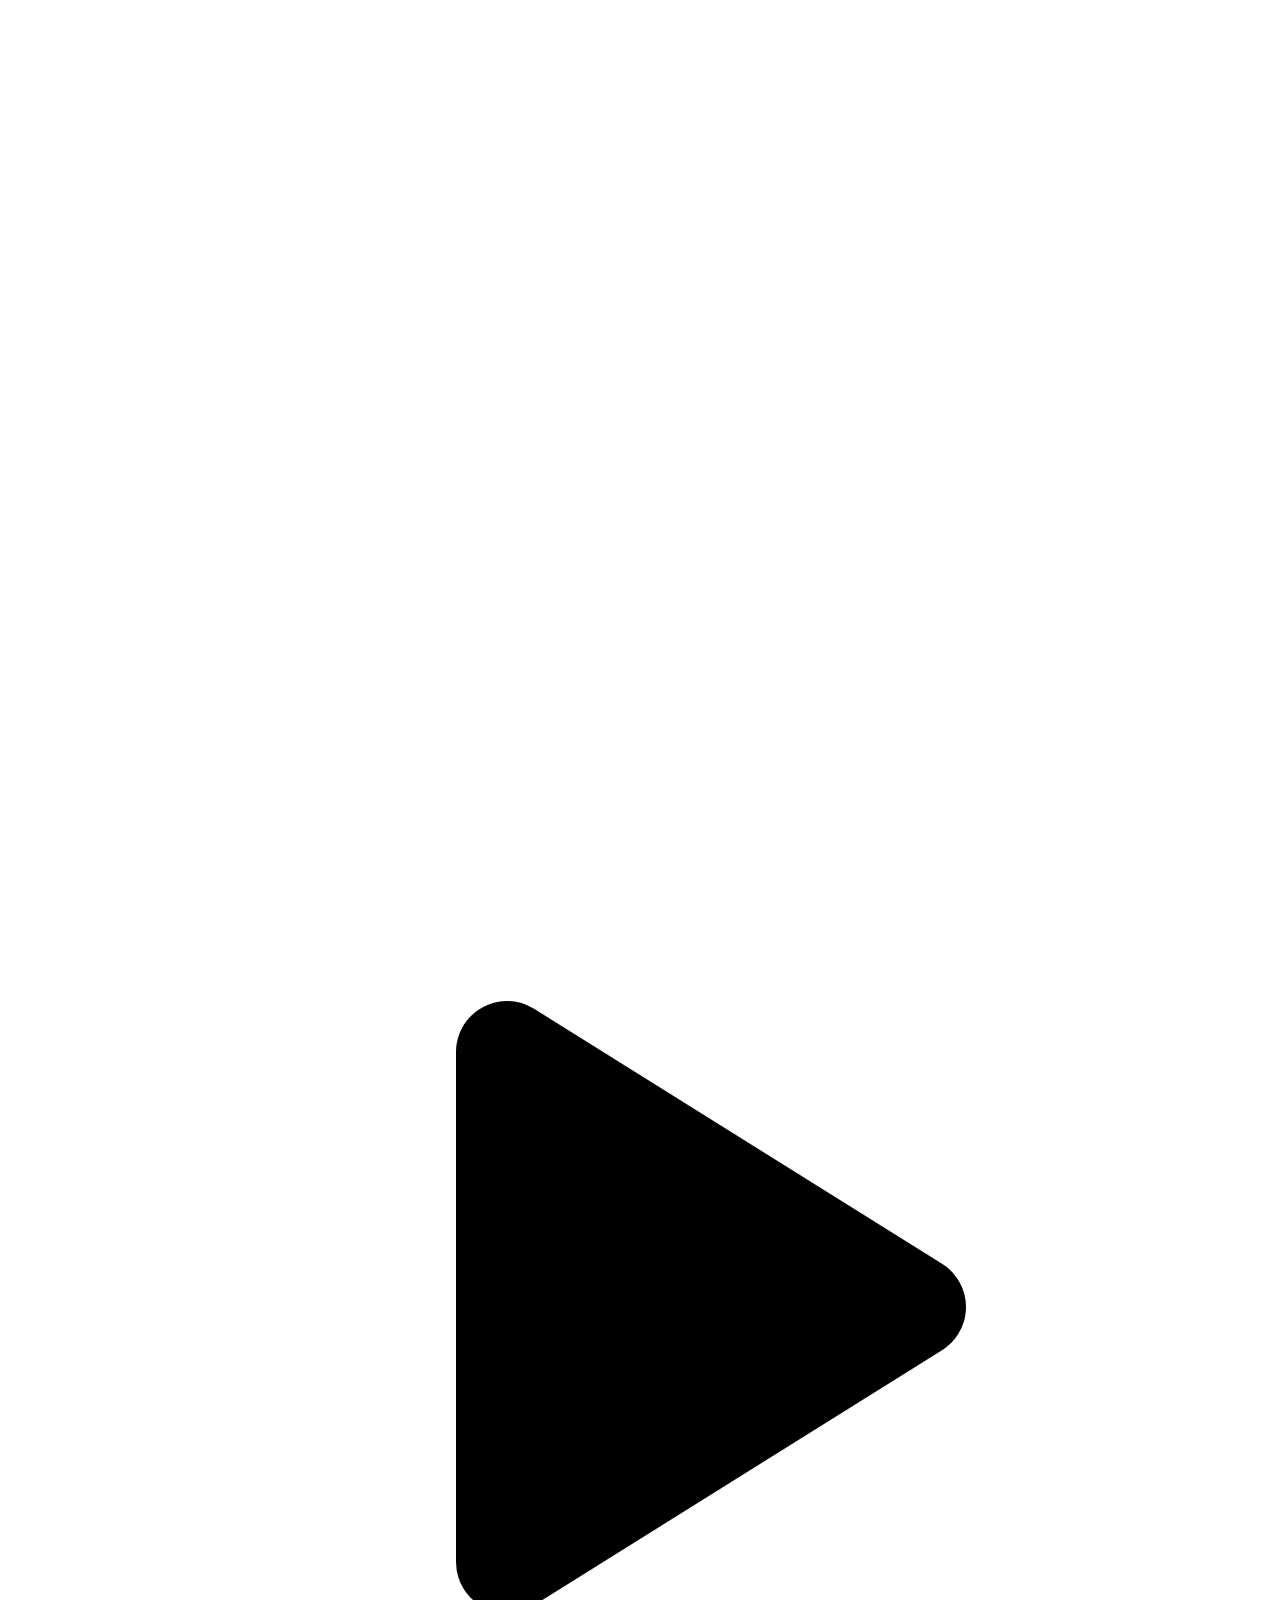
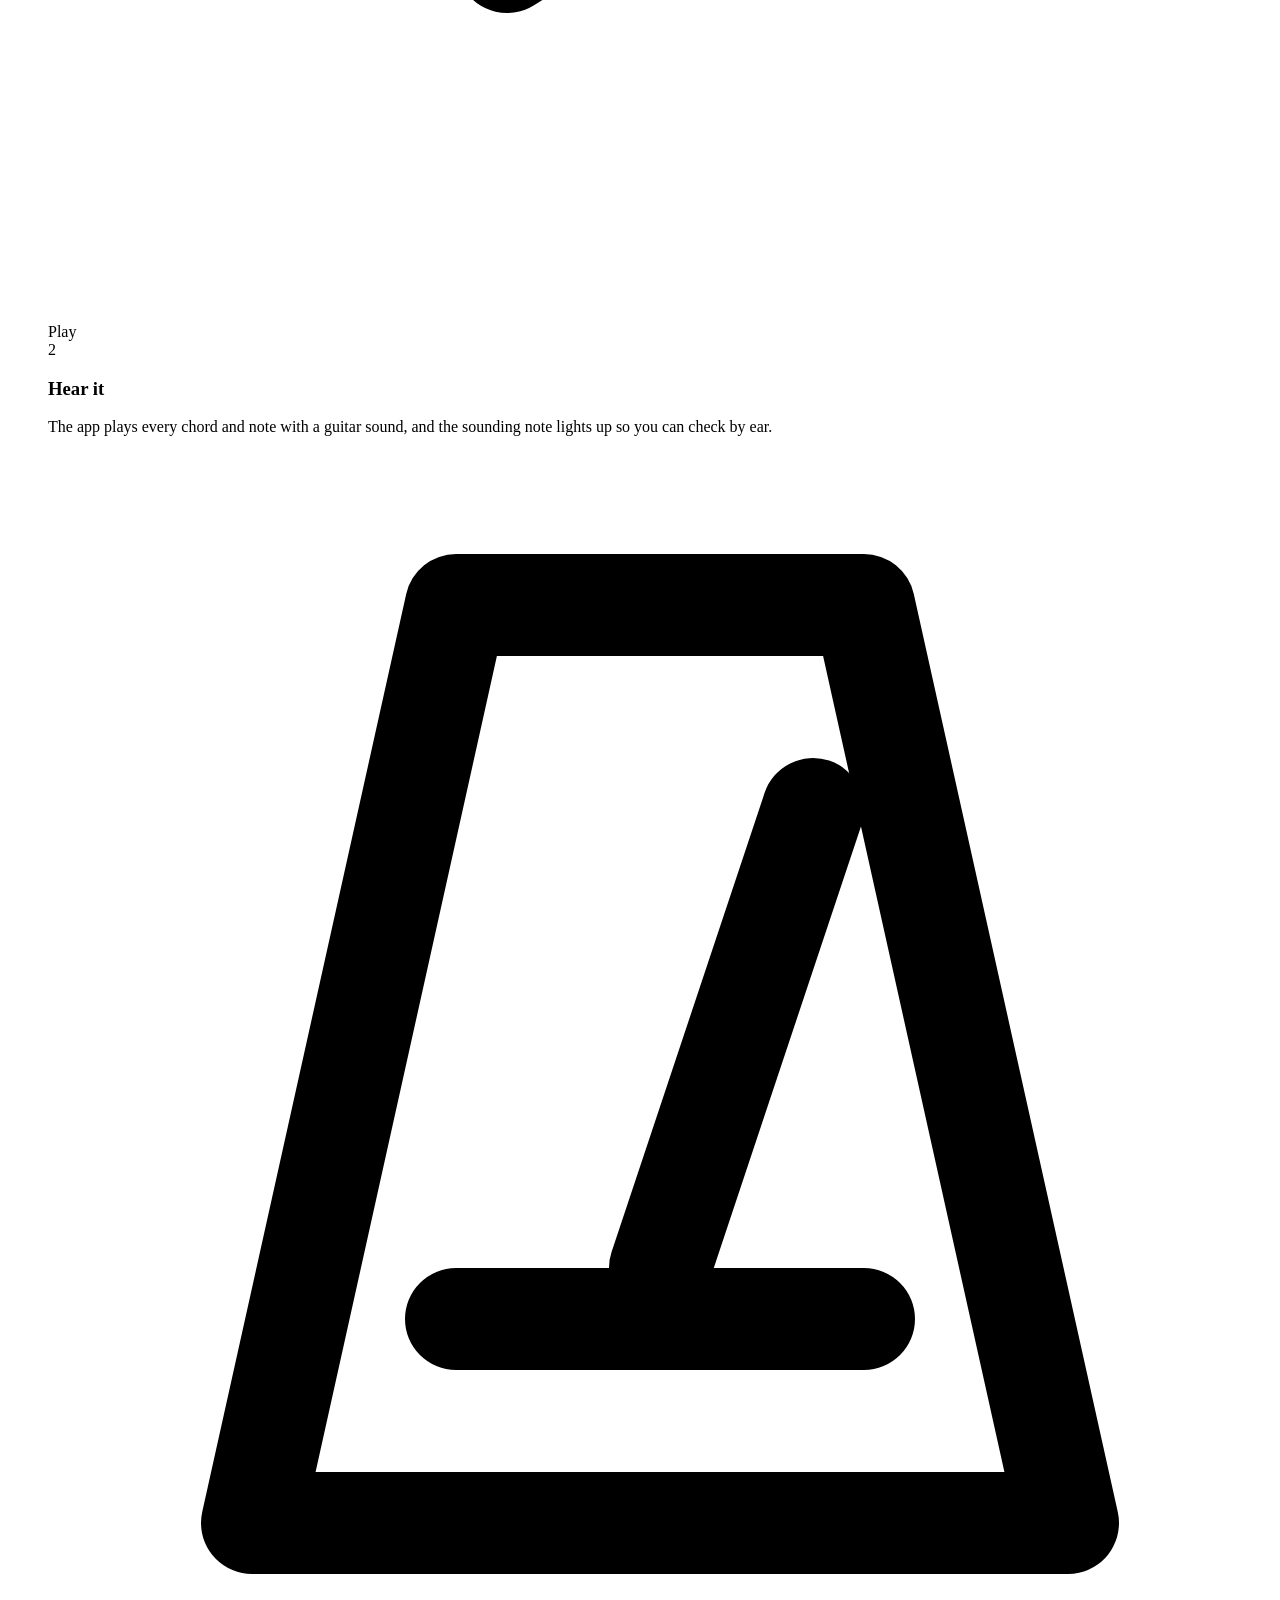
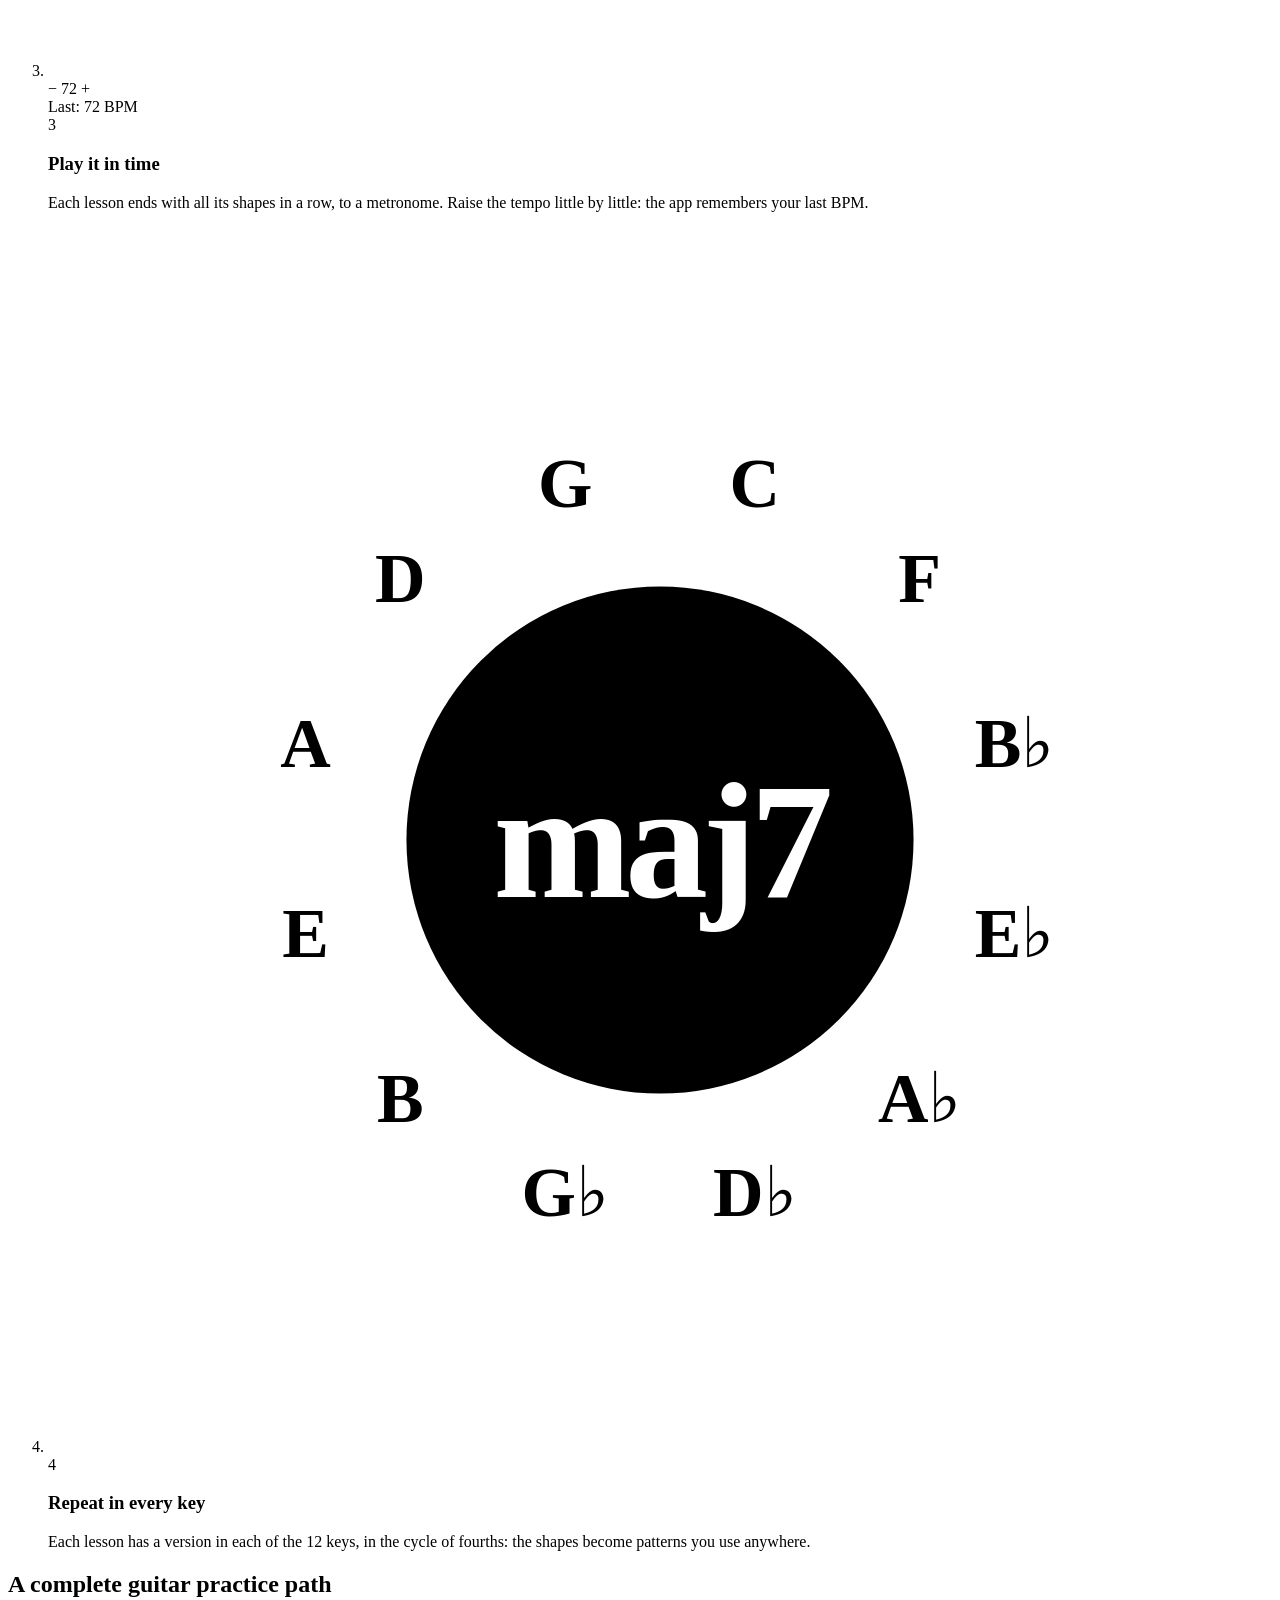
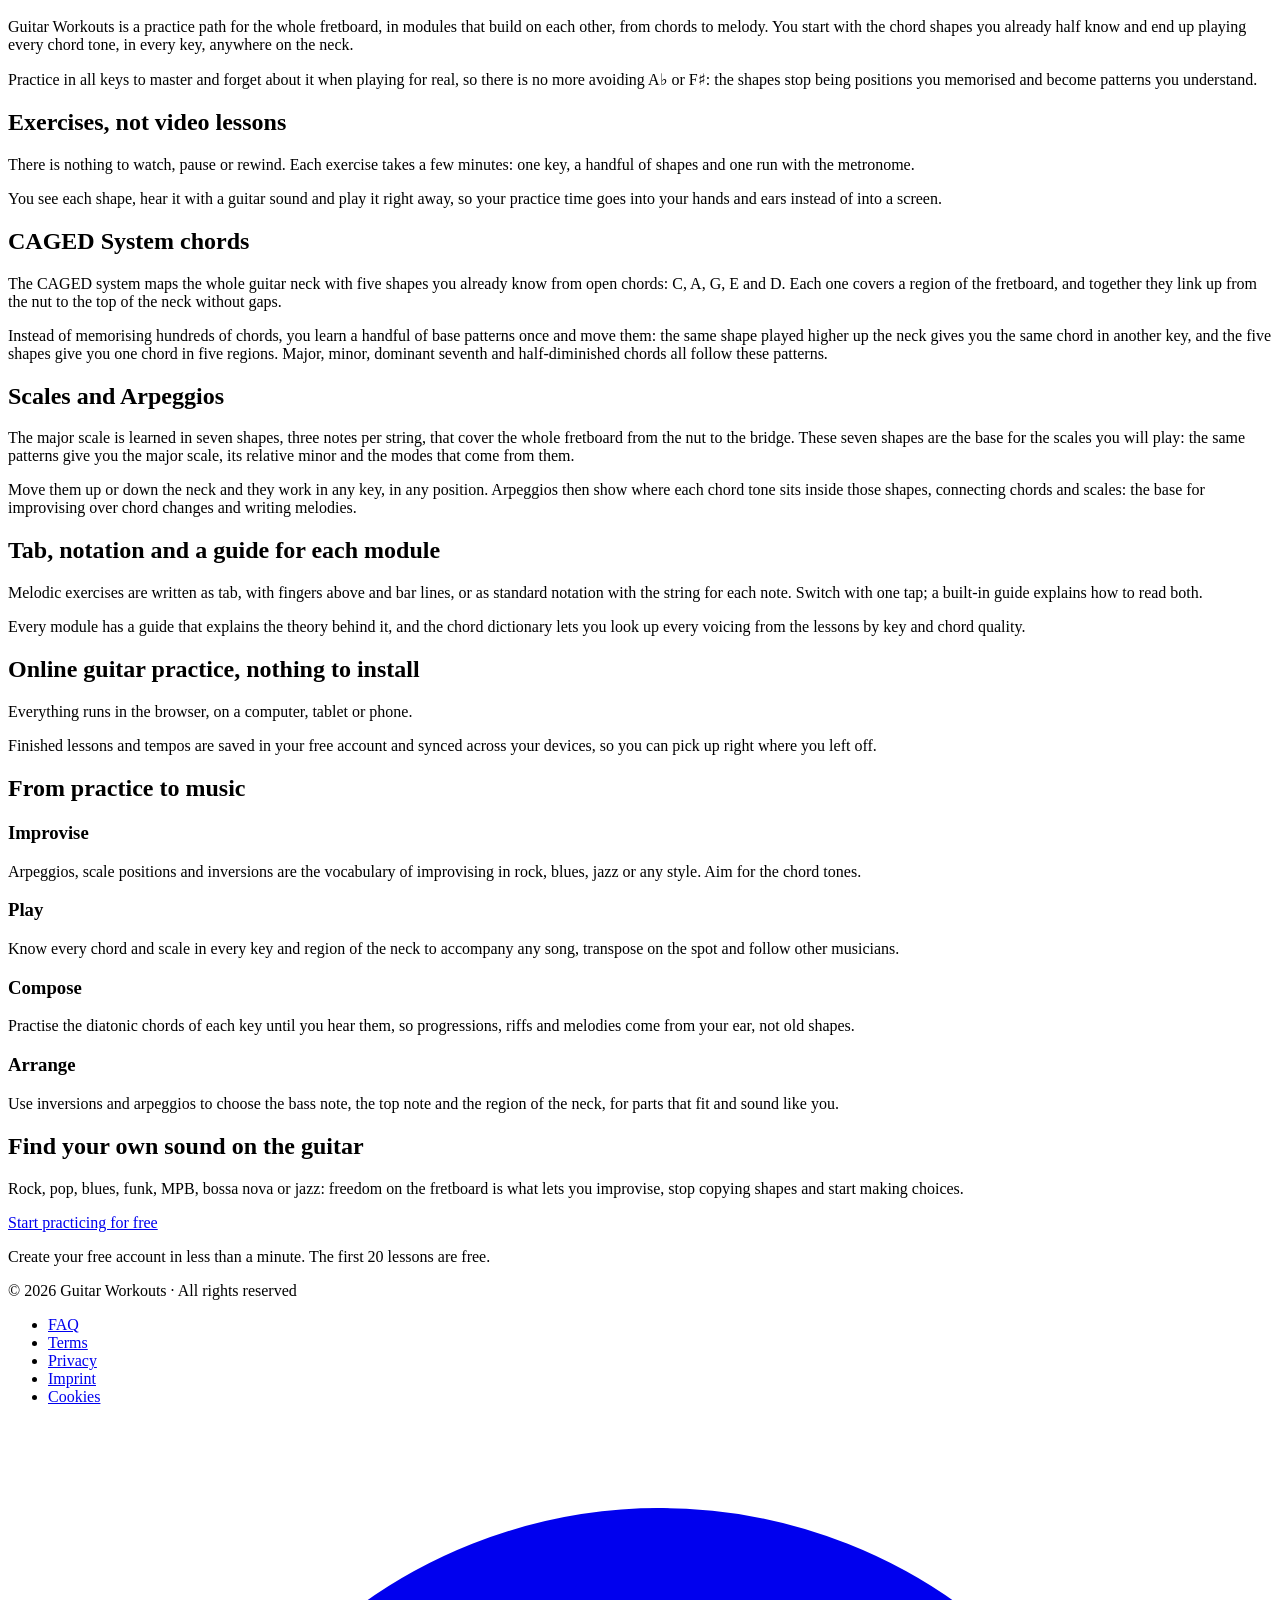
==== commit 5e818540: "Dashboard blue panel, white module cards and pages, phone exercise fit, full-width headers, menu ico" ====
--- a/index.html
+++ b/index.html
@@ -80,10 +80,10 @@
   <body class="bg-canvas text-ink">
     <a href="#main" class="sr-only focus:not-sr-only focus:absolute focus:left-4 focus:top-4 focus:z-50 focus:rounded-control focus:bg-surface focus:px-4 focus:py-2">Skip to content</a>
 
-    <header class="border-b border-line bg-canvas">
-      <nav data-auth-root class="mx-auto flex h-20 w-full max-w-[1200px] items-center justify-between gap-4 px-4 sm:h-[88px] sm:px-8" aria-label="Main">
+    <header class="sticky top-0 z-20 border-b border-line bg-canvas">
+      <nav data-auth-root class="flex h-20 w-full items-center justify-between gap-4 px-4 sm:h-[88px] sm:px-8 lg:px-12" aria-label="Main">
         <a href="./" class="font-display text-[19px] font-bold leading-none tracking-[-0.03em] text-ink sm:text-[22px]">
-          Guitar <span class="text-accent-ink">Workouts</span>
+          Guitar Workouts
         </a>
         <div class="flex shrink-0 items-center gap-2 sm:gap-3" data-auth="out">
           <a href="login/?lang=en" class="flex h-11 items-center rounded-control border border-line-strong bg-surface px-4 text-[15px] font-semibold text-ink-2 transition-colors hover:border-subtle hover:text-ink">Log in</a>
@@ -91,7 +91,7 @@
         </div>
         <div class="hidden shrink-0 items-center gap-3" data-auth="in">
           <a href="app/?lang=en" class="hidden h-11 items-center rounded-control bg-brand px-5 text-[15px] font-semibold text-white transition-colors hover:bg-brand-strong sm:flex">Continue practicing</a>
-          <div data-auth-menu class="size-9"></div>
+          <div data-auth-menu class="size-11"></div>
         </div>
         <script>
           // A session stored by Firebase in this browser: hide the header buttons until
--- a/src/index.css
+++ b/src/index.css
@@ -0,0 +1,613 @@
+@import "tailwindcss";
+
+/* Some faces have no ♭/♯ and the browser's fallback glyph is a full em wide
+   ("B ♭"). This face only covers those two characters and maps them to system
+   fonts whose accidentals have normal widths. */
+@font-face {
+  font-family: Accidentals;
+  src: local("Arial Unicode MS"), local("ArialUnicodeMS"), local("STIXGeneral"), local("Apple Symbols"),
+    local("Segoe UI Symbol"), local("Noto Sans Symbols 2");
+  unicode-range: U+266D, U+266F;
+}
+
+/*
+ * Design tokens. Every colour in the app comes from here; Tailwind v4 turns
+ * each --color-* into utilities (bg-brand, text-ink, stroke-accent, ...).
+ * Contrast notes are WCAG ratios against the surface the token is used on.
+ */
+@theme {
+  /* Type */
+  --font-sans: Accidentals, "Inter", ui-sans-serif, system-ui, -apple-system, "Segoe UI", sans-serif;
+  --font-display: Accidentals, "Space Grotesk", "Inter", ui-sans-serif, system-ui, sans-serif;
+  --font-mono: Accidentals, "JetBrains Mono", ui-monospace, "SF Mono", Menlo, monospace;
+
+  /* Ink (black) — text and dark surfaces */
+  --color-ink: #0a0f1c; /* primary text, dark cards — 19.1:1 on white */
+  --color-ink-2: #2b3445; /* body copy, fret lines — 12.5:1 on white */
+  --color-muted: #5a6478; /* secondary text — 5.9:1 on white, 5.3:1 on sunken */
+  --color-subtle: #8a94a6; /* non-text only: idle strings, icons (3.1:1) */
+
+  /* Surfaces (white) */
+  --color-canvas: #f5f7fa; /* app background */
+  --color-surface: #ffffff; /* cards, bars, diagrams */
+  --color-sunken: #edf1f6; /* hover fills, tracks, locked nodes */
+  --color-line: #dfe5ee; /* hairline borders */
+  --color-line-strong: #c5cedb; /* control borders, locked trail */
+
+  /* Brand (blue) — primary actions, progress, "done" */
+  --color-brand: #1f4be6; /* white text on it 6.6:1 */
+  --color-brand-strong: #1a3fd1; /* hover/pressed — 7.9:1 */
+  --color-brand-ink: #1b3bb3; /* blue text on light surfaces — 7.8:1 on brand-soft */
+  --color-brand-soft: #e8eeff; /* tinted fills */
+  --color-brand-soft-hover: #dbe4ff;
+  --color-brand-line: #c3d1ff; /* tinted borders */
+  --color-brand-rule: #5778ec; /* dividers on brand (solid, ~white 25% over brand) */
+  --color-brand-track: #4c6feb; /* progress track and tags on brand */
+
+  /* Accent (orange) — sound, "current", highlights */
+  --color-accent: #f2600f; /* white text on it (3.3:1: bold/large text only) */
+  --color-accent-strong: #d95209; /* hover/pressed */
+  --color-accent-ink: #b53d06; /* orange text on light surfaces — 5.8:1 on white */
+  --color-accent-soft: #fff0e6; /* tinted fills */
+  --color-accent-on-dark: #ffb27a; /* orange text and focus on ink — 10.8:1 */
+  --color-on-ink-muted: #aeb7c7; /* secondary text on ink — 9.5:1 */
+
+  /* Status */
+  --color-success: #0e7a52; /* "done" checks (trail badge, finished lesson); white on it 5.5:1 */
+  --color-success-soft: #e3f4ec; /* solid ring around the finished-lesson check */
+  --color-danger: #c8281c; /* 5.6:1 on white */
+
+  /* Radii */
+  --radius-control: 0.75rem; /* buttons, inputs, rows */
+  --radius-card: 0.375rem; /* cards and panels (6px) */
+
+  /* Motion */
+  --ease-out-soft: cubic-bezier(0.2, 0.7, 0.2, 1);
+}
+
+@layer base {
+  :root {
+    font-family: var(--font-sans);
+    color: var(--color-ink);
+    background: var(--color-canvas);
+    font-synthesis: none;
+    -webkit-font-smoothing: antialiased;
+    -moz-osx-font-smoothing: grayscale;
+    text-rendering: optimizeLegibility;
+  }
+
+  body {
+    min-width: 320px;
+    min-height: 100dvh;
+    background: var(--color-canvas);
+  }
+
+  button {
+    cursor: pointer;
+    -webkit-tap-highlight-color: transparent;
+  }
+
+  button:disabled {
+    cursor: not-allowed;
+  }
+
+  :focus-visible {
+    outline: 2px solid var(--color-brand);
+    outline-offset: 2px;
+  }
+
+  ::selection {
+    background: var(--color-brand-soft-hover);
+    color: var(--color-ink);
+  }
+}
+
+@layer components {
+  /* Small uppercase label in mono: section numbers, eyebrows, counters. */
+  .eyebrow {
+    font-family: var(--font-mono);
+    font-size: 0.6875rem;
+    font-weight: 600;
+    letter-spacing: 0.12em;
+    text-transform: uppercase;
+  }
+
+  /* Larger, bolder overline: page and section openers ("Seção 2", "Guia", lesson title). */
+  .eyebrow--lg {
+    font-size: 0.8125rem;
+    font-weight: 700;
+  }
+
+  /* Collapsible region: animates its height from 0 to its content (0fr → 1fr). */
+  .disclosure-region {
+    display: grid;
+    grid-template-rows: 0fr;
+    visibility: hidden;
+    transition:
+      grid-template-rows 280ms var(--ease-out-soft),
+      visibility 0s linear 280ms;
+  }
+
+  .disclosure-region[data-open="true"] {
+    grid-template-rows: 1fr;
+    visibility: visible;
+    transition:
+      grid-template-rows 280ms var(--ease-out-soft),
+      visibility 0s linear 0s;
+  }
+
+  .disclosure-region__inner {
+    min-height: 0;
+    overflow: hidden;
+    opacity: 0;
+    transform: translateY(-4px);
+    transition:
+      opacity 200ms ease,
+      transform 280ms var(--ease-out-soft);
+  }
+
+  .disclosure-region[data-open="true"] > .disclosure-region__inner {
+    opacity: 1;
+    transform: none;
+  }
+
+  .trail-bpm {
+    margin-top: 4px;
+    display: inline-flex;
+    align-items: center;
+    gap: 4px;
+    border-radius: 999px;
+    background: var(--color-brand-soft);
+    padding: 2px 8px 2px 6px;
+    font-family: var(--font-mono);
+    font-size: 11px;
+    font-weight: 600;
+    line-height: 16px;
+    color: var(--color-brand-ink);
+  }
+
+  /* Homepage header while the stored session is being verified: keep the space, hide the buttons. */
+  [data-auth-pending] [data-auth] {
+    visibility: hidden;
+  }
+
+  /* User menu (top bar): drop-down under the initials, with the language selector. */
+  .user-menu {
+    position: absolute;
+    right: 0;
+    top: calc(100% + 8px);
+    z-index: 20;
+    width: 220px;
+    border: 1px solid var(--color-line);
+    border-radius: var(--radius-control);
+    background: var(--color-surface);
+    padding: 8px;
+    box-shadow: 0 12px 32px -12px rgb(10 15 28 / 0.25);
+  }
+
+  .user-menu__item {
+    display: flex;
+    width: 100%;
+    min-height: 40px;
+    align-items: center;
+    justify-content: space-between;
+    gap: 12px;
+    border-radius: 8px;
+    padding: 0 12px;
+    text-align: left;
+    font-size: 14px;
+    font-weight: 600;
+    color: var(--color-ink-2);
+    transition: background-color 120ms ease, color 120ms ease;
+  }
+
+  .user-menu__item:hover,
+  .user-menu__item:focus-visible {
+    background: var(--color-sunken);
+    color: var(--color-ink);
+  }
+
+  .user-menu__item:focus-visible {
+    outline-offset: -2px;
+  }
+
+  .user-menu__item--selected,
+  .user-menu__item--selected:hover,
+  .user-menu__item--selected:focus-visible {
+    background: var(--color-brand-soft);
+    color: var(--color-brand-ink);
+  }
+
+  /* "How to read" modal: a solid canvas backdrop (no transparency, no blur). */
+  .notation-help::backdrop {
+    background: var(--color-canvas);
+  }
+
+  /*
+   * List layout (experiment): the keys of a lesson as one progress bar, split in one
+   * segment per key (the key shows above the segment on hover). Each segment is a button taller than
+   * the bar (its padding is clickable), so the bar's rounded ends go on the first and
+   * last segments and thin dividers separate the others.
+   */
+  /*
+   * Magnifier on the keys bar: the segment under the pointer grows (taller and wider),
+   * its neighbours a little less, like a dock; the bar keeps its width because the
+   * segments share it with flex-grow. The hovered segment shows its key above it.
+   */
+  .lesson-row__key {
+    flex: 1 1 0;
+    transition: flex-grow 180ms ease;
+  }
+
+  .lesson-row__bar {
+    display: block;
+    width: 100%;
+    height: 12px;
+    background: var(--color-line);
+    transition: background-color 160ms ease, height 180ms ease;
+  }
+
+  .lesson-row__key:hover,
+  .lesson-row__key:focus-visible {
+    flex-grow: 1.5;
+  }
+
+  .lesson-row__key:hover .lesson-row__bar,
+  .lesson-row__key:focus-visible .lesson-row__bar {
+    height: 18px;
+    border-radius: 5px;
+  }
+
+  .lesson-row__key:hover + .lesson-row__key,
+  .lesson-row__key:has(+ .lesson-row__key:hover) {
+    flex-grow: 1.25;
+  }
+
+  .lesson-row__key:hover + .lesson-row__key .lesson-row__bar,
+  .lesson-row__key:has(+ .lesson-row__key:hover) .lesson-row__bar {
+    height: 15px;
+  }
+
+  .lesson-row__key:hover + .lesson-row__key + .lesson-row__key,
+  .lesson-row__key:has(+ .lesson-row__key + .lesson-row__key:hover) {
+    flex-grow: 1.1;
+  }
+
+  .lesson-row__key:hover + .lesson-row__key + .lesson-row__key .lesson-row__bar,
+  .lesson-row__key:has(+ .lesson-row__key + .lesson-row__key:hover) .lesson-row__bar {
+    height: 13px;
+  }
+
+  .lesson-row__label {
+    position: absolute;
+    left: 50%;
+    bottom: calc(100% - 2px);
+    z-index: 20;
+    padding: 3px 6px;
+    border-radius: 6px;
+    background: var(--color-ink);
+    color: white;
+    font-family: var(--font-mono);
+    font-size: 12px;
+    font-weight: 600;
+    line-height: 1;
+    white-space: nowrap;
+    pointer-events: none;
+    opacity: 0;
+    transform: translate(-50%, 4px);
+    transition: opacity 140ms ease, transform 140ms ease;
+  }
+
+  .lesson-row__key:hover .lesson-row__label,
+  .lesson-row__key:focus-visible .lesson-row__label {
+    opacity: 1;
+    transform: translate(-50%, 0);
+  }
+
+  @media (prefers-reduced-motion: reduce) {
+    .lesson-row__key,
+    .lesson-row__bar,
+    .lesson-row__label {
+      transition: none;
+    }
+  }
+
+  .lesson-row__key:first-child .lesson-row__bar {
+    border-radius: 6px 0 0 6px;
+  }
+
+  .lesson-row__key:last-child .lesson-row__bar {
+    border-radius: 0 6px 6px 0;
+  }
+
+  /* A lesson with a single key (the preparatory lesson): one segment, rounded on both ends. */
+  .lesson-row__key:only-child .lesson-row__bar {
+    border-radius: 6px;
+  }
+
+  .lesson-row__key + .lesson-row__key .lesson-row__bar {
+    box-shadow: inset 1px 0 0 var(--color-surface);
+  }
+
+  .lesson-row__key:focus-visible {
+    outline: none;
+  }
+
+  .lesson-row__key:focus-visible .lesson-row__bar {
+    position: relative;
+    z-index: 1;
+    outline: 2px solid var(--color-ink);
+    outline-offset: -2px;
+  }
+
+  .lesson-row__key:hover .lesson-row__bar--todo {
+    background: var(--color-line-strong);
+  }
+
+  .lesson-row__bar--done {
+    background: var(--color-brand);
+  }
+
+  .lesson-row__key:hover .lesson-row__bar--done {
+    background: var(--color-brand-strong);
+  }
+
+  .lesson-row__bar--next {
+    background: var(--color-accent);
+  }
+
+  /*
+   * Indentation of the list layout: groups sit flush under the section title; the
+   * lessons of a group are indented under it.
+   */
+  .lesson-tree {
+    --tree-indent: 16px;
+  }
+
+  .lesson-tree__item {
+    padding-left: var(--tree-indent);
+  }
+
+  /* Groups: no indent of their own; space between one group and the next. */
+  .lesson-tree--groups > .lesson-tree__item {
+    padding-left: 0;
+  }
+
+  .lesson-tree__group + .lesson-tree__group {
+    margin-top: 20px;
+  }
+
+  /*
+   * A lesson row as one clickable element, separated from the next by a line: the title
+   * button is stretched over the whole row (its ::after), so the row highlights (its line
+   * turns blue) and opens the next key wherever it is clicked outside the keys bar.
+   */
+  .lesson-card {
+    border-bottom: 1px solid var(--color-line);
+    transition: border-color 160ms ease;
+  }
+
+  .lesson-card:hover,
+  .lesson-card:focus-within {
+    border-bottom-color: var(--color-brand);
+  }
+
+  .lesson-card__main::after {
+    content: "";
+    position: absolute;
+    inset: 0;
+  }
+
+  .lesson-card__main:focus-visible {
+    outline: none;
+  }
+
+  .lesson-card:has(.lesson-card__main:focus-visible) {
+    outline: 2px solid var(--color-brand);
+    outline-offset: 2px;
+    border-radius: 4px;
+  }
+
+  .lesson-tree__heading {
+    line-height: 28px;
+  }
+
+  @media (min-width: 640px) {
+    .lesson-tree {
+      --tree-indent: 28px;
+    }
+  }
+
+  .trail-trophy {
+    display: flex;
+    width: 72px;
+    height: 76px;
+    align-items: center;
+    justify-content: center;
+    clip-path: polygon(50% 0, 100% 25%, 100% 75%, 50% 100%, 0 75%, 0 25%);
+    background: var(--color-ink);
+    padding: 3px;
+  }
+
+  .trail-trophy__face {
+    display: flex;
+    width: 100%;
+    height: 100%;
+    align-items: center;
+    justify-content: center;
+    clip-path: polygon(50% 0, 100% 25%, 100% 75%, 50% 100%, 0 75%, 0 25%);
+    background: var(--color-accent);
+    color: #fff;
+  }
+
+  .trail-trophy--locked {
+    background: var(--color-line-strong);
+  }
+
+  .trail-trophy--locked .trail-trophy__face {
+    background: var(--color-sunken);
+    color: var(--color-muted);
+  }
+}
+
+@keyframes trail-spin {
+  to {
+    transform: rotate(360deg);
+  }
+}
+
+/*
+ * Chord card: THE way a chord is shown (lesson step, final sequence, guides).
+ * Every measure is a fraction of the card's own width (cqw), so a 190px grid card
+ * is an exact scale model of the 348px step card: ~40px top and bottom, ~52px on
+ * the sides (incl. the diagram's own 14-unit margin), a 40px symbol and a 13px gap.
+ */
+.chord-card {
+  container-type: inline-size;
+  width: 100%;
+  border-radius: var(--radius-card);
+  border: 1px solid var(--color-line);
+  background: var(--color-surface);
+}
+
+.chord-card__body {
+  display: flex;
+  flex-direction: column;
+  align-items: center;
+  padding: 11.5cqw 10.9cqw 7.5cqw;
+}
+
+.chord-card__name {
+  display: flex;
+  height: 11.5cqw;
+  align-items: center;
+  white-space: nowrap;
+  font-family: var(--font-display);
+  font-size: 11.5cqw;
+  font-weight: 700;
+  line-height: 1;
+  letter-spacing: -0.045em;
+  color: var(--color-ink);
+}
+
+.chord-card__name--long {
+  font-size: 9.2cqw;
+}
+
+.chord-card__diagram {
+  width: 100%;
+  margin-top: 3.7cqw;
+}
+
+.chord-card__diagram svg {
+  width: 100%;
+  height: auto;
+}
+
+/*
+ * Compact variant (chord dictionary): same card size, a much smaller symbol and a
+ * bigger diagram, close under the symbol. Heights add up to the same 94.9cqw as
+ * the standard card: 9.5 + 6.5 (symbol) - 2 + 71.4 (diagram at 92% width) + 9.5 = 94.9.
+ * The negative gap eats into the diagram's own top margin (its view box keeps 14 units).
+ */
+.chord-card--compact .chord-card__body {
+  padding: 9.5cqw 4cqw 9.5cqw;
+}
+
+.chord-card--compact .chord-card__name,
+.chord-card--compact .chord-card__name--long {
+  height: 6.5cqw;
+  font-size: 6.5cqw;
+  letter-spacing: -0.03em;
+}
+
+.chord-card--compact .chord-card__diagram {
+  margin-top: -2cqw;
+}
+
+/* Grids of chord cards (final sequence, CAGED guide): one slot = card + caption row. */
+.sequence-slot {
+  display: flex;
+  width: calc(50% - 6px);
+  max-width: 190px;
+  flex-direction: column;
+  align-items: center;
+}
+
+@media (min-width: 640px) {
+  .sequence-slot {
+    width: calc((100% - 32px) / 3);
+  }
+}
+
+@media (min-width: 1024px) {
+  .sequence-slot:not(.guide-shape) {
+    width: calc((100% - 64px) / 5);
+  }
+}
+
+/* Final exercise: the card sounding is highlighted, the others dimmed. */
+.sequence-card {
+  transition:
+    opacity 180ms ease,
+    transform 180ms ease,
+    border-color 120ms ease,
+    box-shadow 120ms ease;
+}
+
+.sequence-card--dimmed {
+  opacity: 0.45;
+}
+
+.sequence-card--sounding {
+  border-color: var(--color-accent);
+  box-shadow: 0 0 0 3px var(--color-accent-soft);
+  transform: translateY(-4px);
+}
+
+.sequence-countdown {
+  display: flex;
+  width: 120px;
+  height: 120px;
+  align-items: center;
+  justify-content: center;
+  border-radius: 50%;
+  background: var(--color-ink);
+  color: #fff;
+  font-family: var(--font-display);
+  font-size: 60px;
+  font-weight: 700;
+  font-variant-numeric: tabular-nums;
+  border: 6px solid var(--color-accent);
+  animation: countdown-pop 1s ease-out both;
+}
+
+@keyframes countdown-pop {
+  0% {
+    opacity: 0;
+    transform: scale(0.6);
+  }
+  20% {
+    opacity: 1;
+    transform: scale(1.05);
+  }
+  85% {
+    opacity: 1;
+    transform: scale(1);
+  }
+  100% {
+    opacity: 0;
+    transform: scale(0.9);
+  }
+}
+
+@media (prefers-reduced-motion: reduce) {
+  *,
+  *::before,
+  *::after {
+    scroll-behavior: auto !important;
+    animation-duration: 0.01ms !important;
+    animation-iteration-count: 1 !important;
+    transition-duration: 0.01ms !important;
+  }
+}
